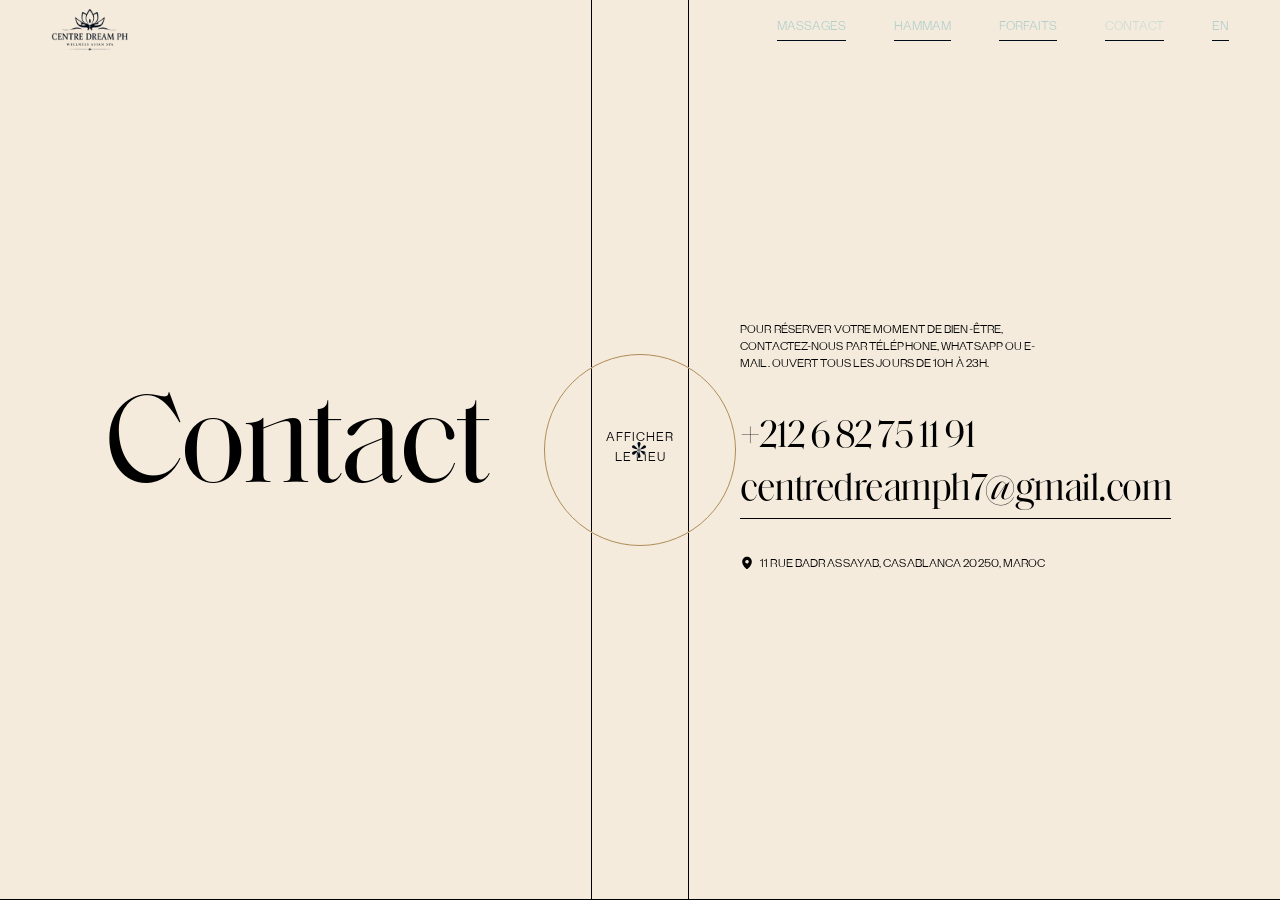
==== contact.html @ e1bbc8b9 "Centre Dream PH — Asian wellness spa site (FR/EN, brand theme, full assets) Co-Authored-By: Claude O" ====
<!DOCTYPE html><!--  Last Published: Wed Aug 27 2025 07:54:14 GMT+0000 (Coordinated Universal Time)  -->
<html data-wf-page="6036846df248f9be339aa33a" data-wf-site="5bc989248743153705f137da">
<head>
	<meta http-equiv="Content-Type" content="text/html; charset=UTF-8"/>
  <title>Centre Dream PH — Contact & Réservation, Casablanca</title>
	<link rel="canonical" href="https://www.tangan.fr/contact" />
  <meta content="Réservez votre soin au Centre Dream PH, spa asiatique à Casablanca. Téléphone & WhatsApp +212 6 82 75 11 91, ouvert tous les jours de 10h à 23h." name="description">
  <meta content="Centre Dream PH — Contact & Réservation, Casablanca" property="og:title">
  <meta content="Réservez votre soin au Centre Dream PH, spa asiatique à Casablanca. Téléphone & WhatsApp +212 6 82 75 11 91, ouvert tous les jours de 10h à 23h." property="og:description">
  <meta content="Centre Dream PH — Contact & Réservation, Casablanca" property="twitter:title">
  <meta content="Réservez votre soin au Centre Dream PH, spa asiatique à Casablanca. Téléphone & WhatsApp +212 6 82 75 11 91, ouvert tous les jours de 10h à 23h." property="twitter:description">
  <meta property="og:type" content="website">
  <meta content="summary_large_image" name="twitter:card">
  <meta content="width=device-width, initial-scale=1" name="viewport">
  <link href="css/normalize.css" rel="stylesheet" type="text/css">
  <link href="css/webflow.css" rel="stylesheet" type="text/css">
  <link href="css/tangan.webflow.css" rel="stylesheet" type="text/css">
  <link href="css/theme-cdph.css" rel="stylesheet" type="text/css">
  <style>@media (min-width:992px) {html.w-mod-js:not(.w-mod-ix) [data-w-id="1fe02012-0e7a-5025-e78d-39c585039398"] {width:100%;background-color:rgb(0,0,0);}}</style>
  <script type="text/javascript">!function(o,c){var n=c.documentElement,t=" w-mod-";n.className+=t+"js",("ontouchstart"in o||o.DocumentTouch&&c instanceof DocumentTouch)&&(n.className+=t+"touch")}(window,document);</script>
  <link href="images/favicon.png" rel="shortcut icon" type="image/x-icon">
  <link href="images/webclip.png" rel="apple-touch-icon">
  <script async="" src="https://www.googletagmanager.com/gtag/js?id=G-T51JVQEXBE"></script>
  <script type="text/javascript">window.dataLayer = window.dataLayer || [];function gtag(){dataLayer.push(arguments);}gtag('js', new Date());gtag('config', 'G-T51JVQEXBE', {'anonymize_ip': false});</script>
  <style>
html {
  height: -webkit-fill-available;
}
.body {
    -ms-overflow-style: none;
    scrollbar-width: none;
}
.body::-webkit-scrollbar { 
    display: none;
		}
.outline_dark {
  -webkit-text-stroke-width: 1px;
  -webkit-text-stroke-color: #1a1a1a;
}
.contact_content_wrapper {
  min-height: 100vh;
  /* mobile viewport bug fix */
  min-height: -webkit-fill-available;
}
</style>
</head>
<body class="body_soins">
  <div class="main_container">
    <div class="cursor_wrapper">
      <div class="w-embed">
        <style>
.cursor_wrapper {pointer-events: none;}
</style>
      </div>
      <div class="cursor w-embed"><svg width="15" height="16" viewbox="0 0 15 16" fill="none" xmlns="http://www.w3.org/2000/svg">
          <path d="M7.008 0C6.24 0 5.472 0.587154 5.472 1.46789C5.472 3.37615 6.768 5.08868 6.864 7.73089C4.656 6.36086 3.936 4.50153 2.352 3.474C2.064 3.27829 1.728 3.18043 1.488 3.18043C0.624 3.18043 0 3.9633 0 4.74618C0 5.2844 0.24 5.67584 0.72 6.01835C2.256 7.04587 4.416 6.75229 6.72 8.02446C4.416 9.29664 2.208 8.9052 0.72 9.93272C0.24 10.2752 0 10.6667 0 11.156C0 11.9388 0.576 12.7706 1.44 12.7706C1.68 12.7706 2.064 12.6728 2.352 12.4771C3.936 11.4495 4.656 9.63914 6.864 8.26911C6.768 10.9113 5.472 12.6239 5.472 14.5321C5.472 15.4128 6.24 16 7.008 16C7.776 16 8.544 15.4128 8.544 14.5321C8.544 12.6239 7.248 10.9113 7.152 8.26911C9.36 9.63914 10.08 11.4495 11.664 12.4771C11.952 12.6728 12.336 12.7706 12.576 12.7706C13.44 12.7706 14.016 11.9388 14.016 11.156C14.016 10.6667 13.776 10.2752 13.296 9.93272C11.808 8.9052 9.6 9.29664 7.296 8.02446C9.6 6.75229 11.76 7.04587 13.296 6.01835C13.776 5.67584 14.016 5.2844 14.016 4.74618C14.016 3.9633 13.392 3.18043 12.528 3.18043C12.288 3.18043 11.952 3.27829 11.664 3.474C10.08 4.50153 9.36 6.36086 7.152 7.73089C7.248 5.08868 8.544 3.37615 8.544 1.46789C8.544 0.587154 7.776 0 7.008 0Z" fill="#F5F5F5"></path>
        </svg></div>
    </div>
    <div class="page_transition">
      <div class="mask_container_text_transition">
        <div id="energie_text" class="transition_text_in_01 footer_energie">DREAM</div>
      </div>
      <div class="mask_container_text_transition">
        <div id="energie_text" class="transition_text_in_02 footer_energie">PH</div>
      </div>
      <div class="black_overlay_in"></div>
    </div>
    <div class="page_transition_load">
      <div class="mask_container_text_transition">
        <div id="energie_text" class="transition_text_out_01 footer_energie">DREAM</div>
      </div>
      <div class="mask_container_text_transition">
        <div id="energie_text" class="transition_text_out_02 footer_energie">PH</div>
      </div>
      <div class="black_overlay_out"></div>
    </div>
    <div data-collapse="medium" data-animation="over-left" data-duration="800" data-easing="ease-out-quart" data-doc-height="1" data-easing2="ease" role="banner" class="menu w-nav">
      <div class="menu_container">
        <a class="brand_container w-inline-block" data-w-id="Link Block" href="/">
          <img src="images/logo-dreamph-white.png" alt="Centre Dream PH — Wellness Asian Spa" class="brand_logo_img">
        </a>
        <nav role="navigation" class="nav-menu w-nav-menu">
          <div class="content_nav_mobile">
            <div data-w-id="6c658bc9-2c9f-2354-0bab-edf895f3bda3" class="container_nav_link">
              <a class="nav_link_2 w-nav-link" data-w-id="6920c0d0-476d-2b36-48c7-4f9bcb0e376f" href="reflexologie-plantaire">MASSAGES</a>
              <div class="underline_nav_link"></div>
            </div>
            <div data-w-id="9cf899c3-1c0e-cf85-8077-9e1f761d5bb5" class="container_nav_link">
              <a class="nav_link_2 w-nav-link" data-w-id="6920c0d0-476d-2b36-48c7-4f9bcb0e3771" href="massage-abhyanga">HAMMAM</a>
              <div class="underline_nav_link"></div>
            </div>
            <div data-w-id="4ca28dc6-687a-941b-012a-aa303ba647b5" class="container_nav_link">
              <a class="nav_link_2 w-nav-link" data-w-id="6920c0d0-476d-2b36-48c7-4f9bcb0e3773" href="physioscan">FORFAITS</a>
              <div class="underline_nav_link"></div>
            </div>
            <div data-w-id="c8cdb0c9-3ece-b66f-a4fb-3a6054d41e51" class="container_nav_link">
              <a aria-current="page" class="nav_link_2 w-nav-link w--current" data-w-id="6920c0d0-476d-2b36-48c7-4f9bcb0e3775" href="contact">CONTACT</a>
              <div class="underline_nav_link"></div>
            </div>
          </div>
        </nav>
        <div data-w-id="6920c0d0-476d-2b36-48c7-4f9bcb0e3777" class="menu-button-2 w-nav-button">
          <div data-w-id="204279f3-3b6d-20d4-4cbb-46c1736164f8" class="ic_burger_line top_line"></div>
          <div data-w-id="a304bbef-ea07-fd7b-24f6-da3b35d522e0" class="ic_burger_line bottom_line"></div>
        </div>
      </div>
    </div>
    <div class="contact_content_wrapper">
      <div class="flex-container_horiz w-container">
        <div class="contact_ttile_column">
          <div class="contact_title_container">
            <div class="contact_title pos_absolute z-index_2">Contact</div>
          </div>
        </div>
        <div data-w-id="1fe02012-0e7a-5025-e78d-39c585039392" style="width:0px" class="contact_cta">
          <div class="container_cta _w-auto">
            <a id="calendyButtonMassage" data-w-id="ebafd0c2-8031-229b-b092-96449c65085e" href="https://www.google.com/maps/search/?api=1&query=Centre+Dream+PH+11+Rue+Badr+Assayab+Casablanca" target="_blank" class="cta_wrapper calendybuttonmassage quote_cta w-inline-block">
              <div data-w-id="ebafd0c2-8031-229b-b092-96449c65085f" class="cta_content_text">
                <div class="cta_text">Afficher<br>le lieu</div>
              </div>
              <div data-w-id="ebafd0c2-8031-229b-b092-96449c650865" class="cta_circle border_light"></div>
              <div data-w-id="ebafd0c2-8031-229b-b092-96449c650866" class="cta_content_text_black">
                <div class="cta_text text_dark">Google map</div>
              </div>
              <div data-w-id="ebafd0c2-8031-229b-b092-96449c65086c" class="cta_circle_white"></div>
              <div class="cta_content_text_white">
                <div class="cta_text">Afficher<br>le lieu</div>
              </div>
              <div data-w-id="ebafd0c2-8031-229b-b092-96449c650873" class="cta_circle_black border_light"></div>
            </a>
          </div>
        </div>
        <div class="contact_infos_content">
          <div class="paragraph_dark mt-4vw contact_text">Pour réserver votre moment de bien-être, contactez-nous par téléphone, WhatsApp ou e-mail. Ouvert tous les jours de 10h à 23h.</div>
          <div class="contact_image"></div>
          <a href="tel:+212682751191" class="contact_phone_number">+212 6 82 75 11 91</a>
          <div data-w-id="78d46fff-4cba-cb17-8c56-3ddb8da7c08b" class="container_mail">
            <div class="contact_email">
              <a href="mailto:centredreamph7@gmail.com" class="email_link">centredreamph7@gmail.com</a>
            </div>
            <div data-w-id="1fe02012-0e7a-5025-e78d-39c585039398" class="contact_infos_divider"></div>
          </div>
          <div class="container_flex_horiz align_end"><img src="images/map_pin.svg" loading="lazy" alt="icône de repère de carte géographique." class="ic_map">
            <div class="paragraph_dark mt-4vw contact_text mb-0">11 Rue Badr Assayab, Casablanca 20250, Maroc</div>
          </div>
        </div>
      </div>
    </div>
    <div data-w-id="a2acf997-58d2-68ac-fe78-4b09a9182f38" class="footer_tangan_soin">
      <div class="flex-container_vertical w-container">
        <div class="container_flex">
          <div class="mask_footer_fact">
            <div data-w-id="a2acf997-58d2-68ac-fe78-4b09a9182f3c" class="footer_fact">Votre bien-être,</div>
          </div>
          <div class="mask_footer_fact mt_-8">
            <div data-w-id="a2acf997-58d2-68ac-fe78-4b09a9182f3f" class="footer_fact">notre <span id="energie_text" class="footer_energie">priorité</span><span id="dot1" class="footer_energie">.</span><span id="dot2" class="footer_energie">.</span><span id="dot3" class="footer_energie">.</span></div>
          </div>
        </div>
        <div class="nav_footer">
          <div class="site_map">
            <a class="link_nav_footer" data-w-id="a2acf997-58d2-68ac-fe78-4b09a9182f43" href="reflexologie-plantaire">MASSAGES</a>
            <a class="link_nav_footer" data-w-id="a2acf997-58d2-68ac-fe78-4b09a9182f45" href="massage-abhyanga">HAMMAM</a>
            <a class="link_nav_footer" data-w-id="a2acf997-58d2-68ac-fe78-4b09a9182f47" href="physioscan">FORFAITS</a>
            <a aria-current="page" class="link_nav_footer w--current" data-w-id="a2acf997-58d2-68ac-fe78-4b09a9182f49" href="contact">CONTACT</a>
          </div>
          <div class="footer_copyright">© 2025 Centre Dream PH</div>
        </div>
      </div>
      <div class="background_container_full_width">
        <div class="background_holder pos_fixed"></div>
      </div>
    </div>
  </div>
  <script data-cfasync="false" src="/cdn-cgi/scripts/5c5dd728/cloudflare-static/email-decode.min.js"></script><script src="js/jquery-3.5.1.min.dc5e7f18c8_site-5bc989248743153705f137da.js" type="text/javascript" ></script>
  <script src="js/webflow.js" type="text/javascript"></script>
  <script>
$('.title_next_container, .cta_wrapper, .nav_link_2, .brand_container, .link_nav_footer, .container_next_soin_mob').click(function (e) {
    e.preventDefault();
    var goTo = this.getAttribute("href");
    setTimeout(function(){ window.location.href = goTo; },1200);       
});  
</script>
  <!--  AWWWARDS LABEL 
<div id="awwwards" style="position: fixed; z-index: 999; transform: translateY(-50%); top: 50%;  right: 0">
  <a href="https://www.awwwards.com" target="_blank">
    <svg width="53.08" height="171.358">
    <path class="js-color-bg" fill="black" d="M0 0h53.08v171.358H0z"></path>
      <g class="js-color-text" fill="white">
        <path d="M30.016 151.575a3.599 3.599 0 0 1-2.484 1.878l-.965-1.535c.623-.155 1.126-.401 1.506-.737.38-.337.57-.768.57-1.293 0-.4-.101-.722-.301-.966-.199-.242-.504-.365-.912-.365-.254 0-.478.083-.674.249a2.423 2.423 0 0 0-.511.62c-.146.249-.331.603-.556 1.061l-.204.424c-.293.584-.66 1.052-1.104 1.403-.443.351-1.011.525-1.703.525-.516 0-.983-.119-1.402-.357-.42-.239-.748-.575-.986-1.009s-.357-.929-.357-1.483c0-1.413.619-2.378 1.855-2.895l.979 1.535c-.721.253-1.082.706-1.082 1.359 0 .282.09.526.271.73.182.205.402.308.665.308s.495-.091.694-.271a2.51 2.51 0 0 0 .512-.657c.141-.258.324-.631.548-1.118.224-.478.454-.879.687-1.206a2.76 2.76 0 0 1 .914-.803c.375-.211.83-.315 1.367-.315.613 0 1.152.139 1.614.417.463.278.819.665 1.067 1.162s.373 1.062.373 1.695a3.545 3.545 0 0 1-.381 1.644M21.627 145.02a1.13 1.13 0 0 1-.833.336c-.332 0-.61-.111-.834-.336s-.336-.502-.336-.833c0-.332.112-.608.336-.833s.502-.337.834-.337c.331 0 .608.112.833.337s.336.501.336.833c0 .331-.111.608-.336.833m1.285-1.74h7.367v1.812h-7.367v-1.812zM29.709 140.226c-.458.479-1.135.716-2.031.716h-3.216v1.141h-1.55v-1.141H21.07l-1.139-1.812h2.98v-1.945h1.55v1.945h3.187c.438 0 .748-.081.928-.242.181-.16.27-.402.27-.723 0-.244-.057-.479-.175-.702l1.462-.424c.176.38.264.779.264 1.198-.001.849-.23 1.511-.688 1.989M29.833 134.72a3.333 3.333 0 0 1-1.433 1.169c-.579.249-1.182.373-1.805.373s-1.225-.124-1.805-.373a3.347 3.347 0 0 1-1.434-1.169c-.375-.531-.563-1.196-.563-1.995 0-.77.184-1.413.549-1.93a3.282 3.282 0 0 1 1.381-1.14 4.239 4.239 0 0 1 1.711-.365h.746v5.072a1.796 1.796 0 0 0 1.168-.49c.332-.307.496-.724.496-1.249 0-.41-.092-.753-.277-1.031-.185-.277-.473-.528-.862-.753l.542-1.462c.691.303 1.223.724 1.592 1.265.371.541.557 1.235.557 2.083 0 .798-.188 1.463-.563 1.995m-4.085-3.574c-.41.088-.746.261-1.009.519s-.394.611-.394 1.06c0 .429.135.784.408 1.067s.604.458.994.526v-3.172zM29.898 122.64c-.33.565-.783.996-1.359 1.294-.574.297-1.221.445-1.943.445-.721 0-1.369-.148-1.943-.445-.576-.298-1.029-.729-1.36-1.294s-.496-1.232-.496-2.002c0-.771.165-1.438.496-2.003a3.301 3.301 0 0 1 1.36-1.293c.574-.298 1.223-.446 1.943-.446.723 0 1.369.148 1.943.446a3.293 3.293 0 0 1 1.359 1.293c.332.564.497 1.232.497 2.003.001.769-.165 1.436-.497 2.002m-1.703-3.347c-.433-.331-.967-.497-1.6-.497s-1.167.166-1.602.497c-.433.33-.649.778-.649 1.345 0 .564.217 1.013.649 1.344.435.332.969.498 1.602.498s1.167-.166 1.6-.498c.435-.331.65-.779.65-1.344.001-.567-.215-1.015-.65-1.345M24.462 115.16v.936h-1.55v-.936h-.381c-.866 0-1.516-.227-1.95-.68-.433-.453-.649-1.074-.649-1.863 0-.556.096-1.014.291-1.374l1.463.396a2.238 2.238 0 0 0-.205.876c0 .556.307.834.92.834h.512v-1.55h1.55v1.55h5.817v1.812h-5.818zM29.709 105.543c-.458.479-1.135.717-2.031.717h-3.216v1.14h-1.55v-1.14H21.07l-1.139-1.813h2.98v-1.944h1.55v1.944h3.187c.438 0 .748-.081.928-.241.181-.16.27-.402.27-.724 0-.244-.057-.478-.175-.702l1.462-.424c.176.38.264.78.264 1.199-.001.848-.23 1.51-.688 1.988M19.931 101.104v-1.812h4.166a2.805 2.805 0 0 1-.942-.973 2.622 2.622 0 0 1-.358-1.367c0-.711.188-1.271.562-1.681.376-.409.93-.614 1.66-.614h5.262v1.813H25.66c-.449 0-.779.09-.994.27-.215.181-.321.455-.321.826 0 .292.103.57.308.833.204.263.516.478.936.644.418.166.945.249 1.578.249h3.113v1.812H19.931zM29.833 91.469a3.333 3.333 0 0 1-1.433 1.169 4.545 4.545 0 0 1-3.61 0 3.345 3.345 0 0 1-1.433-1.169c-.375-.532-.563-1.197-.563-1.995 0-.771.184-1.413.549-1.93a3.284 3.284 0 0 1 1.381-1.141 4.239 4.239 0 0 1 1.711-.365h.746v5.072c.446-.02.838-.183 1.168-.49.332-.307.496-.724.496-1.249 0-.409-.092-.753-.277-1.03-.185-.278-.473-.529-.862-.753l.542-1.462c.691.302 1.223.724 1.592 1.265.371.541.557 1.234.557 2.083-.001.797-.189 1.463-.564 1.995m-4.085-3.574c-.41.088-.746.261-1.009.519-.263.259-.394.611-.394 1.061 0 .428.135.784.408 1.066s.604.458.994.526v-3.172zM20.047 80.572V77.37c0-.847.187-1.631.557-2.353.369-.721.938-1.303 1.703-1.746.764-.444 1.717-.665 2.857-.665 1.139 0 2.092.221 2.857.665.764.443 1.332 1.025 1.701 1.746.371.722.557 1.506.557 2.353v3.202H20.047zm8.478-2.601c0-.975-.251-1.791-.753-2.448-.501-.658-1.372-.987-2.608-.987-1.238 0-2.107.329-2.609.987-.502.657-.754 1.474-.754 2.448v.701h6.725v-.701zM29.812 70.685c-.39.419-.94.628-1.651.628-.731 0-1.315-.277-1.754-.833s-.658-1.306-.658-2.251v-1.286h-.321c-.36 0-.631.122-.812.365s-.271.551-.271.921c0 .633.282 1.059.849 1.271l-.352 1.535a2.326 2.326 0 0 1-1.484-.943c-.374-.512-.562-1.133-.562-1.863 0-.984.261-1.747.782-2.288.521-.54 1.289-.812 2.302-.812h4.399v1.492l-.936.19c.702.573 1.052 1.33 1.052 2.265.001.653-.194 1.19-.583 1.609m-1.382-3.246c-.277-.332-.645-.497-1.104-.497h-.146v1.213c0 .4.078.709.233.929.156.219.395.328.717.328a.655.655 0 0 0 .519-.227c.132-.151.197-.348.197-.592a1.742 1.742 0 0 0-.416-1.154M29.812 61.639l-6.9 2.674v-1.827l4.619-1.711-4.619-1.607v-1.813l10.349 3.801v1.754zM35.481 17.006l-4.782 14.969h-3.266l-2.584-9.682-2.584 9.682h-3.267l-4.783-14.969h3.713l2.674 10.275 2.525-10.275h3.444l2.525 10.275 2.674-10.275zM37.979 27.163c1.426 0 2.496 1.069 2.496 2.495 0 1.425-1.07 2.495-2.496 2.495s-2.494-1.07-2.494-2.495c-.001-1.426 1.068-2.495 2.494-2.495">
        </path>
      </g>
    </svg>
  </a>
</div>
 -->
  <style>
.big_marquee {
	mix-blend-mode: difference;
}
.footer_energie {
	opacity: 0.3;
}
#energie_text {
	opacity: 1;
	animation: flickerI 2s linear  reverse infinite;
}
#dot1 {
	animation: flickerLG 2s linear reverse infinite;
}
#dot2 {
	animation: flickerH 2s linear reverse infinite
}
#dot3 {
	animation: flickerH 2s linear reverse infinite
}
@keyframes flickerI {
	0% {
		opacity: 0.4;
	}
	5% {
		opacity: 0.5;
	}
	10% {
		opacity: 0.6;
	}
	15% {
		opacity: 0.85;
	}
	25% {
		opacity: 0.5;
	}
	30% {
		opacity: 1;
	}
	35% {
		opacity: 0.1;
	}
	40% {
		opacity: 0.25;
	}
	45% {
		opacity: 0.5;
	}
	60% {
		opacity: 1;
	}
	70% {
		opacity: 0.85;
	}
	80% {
		opacity: 0.4;
	}
	90% {
		opacity: 0.5;
	}
	100% {
		opacity: 1;
	}
}
@keyframes flickerLG {
	0% {
		opacity: 0.19;
	}
	5% {
		opacity: 0.2;
	}
	10% {
		opacity: 0.25;
	}
	15% {
		opacity: 0.35;
	}
	25% {
		opacity: 0.2;
	}
	30% {
		opacity: 0.4;
	}
	35% {
		opacity: 0.1;
	}
	40% {
		opacity: 0.25;
	}
	45% {
		opacity: 0.2;
	}
	60% {
		opacity: 0.4;
	}
	70% {
		opacity: 0.35;
	}
	80% {
		opacity: 0.4;
	}
	90% {
		opacity: 0.2;
	}
	100% {
		opacity: 0.4;
	}
}
@keyframes flickerH {
	0% {
		opacity: 0.15;
	}
	5% {
		opacity: 0.2;
	}
	10% {
		opacity: 0.12;
	}
	15% {
		opacity: 0.2;
	}
	25% {
		opacity: 0.15;
	}
	30% {
		opacity: 0.4;
	}
	35% {
		opacity: 0.05;
	}
	40% {
		opacity: 0.12;
	}
	45% {
		opacity: 0.15;
	}
	60% {
		opacity: 0.3;
	}
	70% {
		opacity: 0.2;
	}
	80% {
		opacity: 0.3;
	}
	90% {
		opacity: 0.18;
	}
	100% {
		opacity: 0.3;
	}
}
@media screen and (min-width: 992px) {
  .menu, .cursor_wrapper, .title_blend_mode {
      mix-blend-mode: difference;
  }
}
@media screen and (max-width: 478px) {
  #awwwards {
      display: none;
  }
}
</style>
  <script src="js/i18n.js"></script>
</body>
</html>
---- css/webflow.css ----
@font-face {
  font-family: 'webflow-icons';
  src: url("[data-uri]") format('truetype');
  font-weight: normal;
  font-style: normal;
}
[class^="w-icon-"],
[class*=" w-icon-"] {
  /* use !important to prevent issues with browser extensions that change fonts */
  font-family: 'webflow-icons' !important;
  speak: none;
  font-style: normal;
  font-weight: normal;
  font-variant: normal;
  text-transform: none;
  line-height: 1;
  /* Better Font Rendering =========== */
  -webkit-font-smoothing: antialiased;
  -moz-osx-font-smoothing: grayscale;
}
.w-icon-slider-right:before {
  content: "\e600";
}
.w-icon-slider-left:before {
  content: "\e601";
}
.w-icon-nav-menu:before {
  content: "\e602";
}
.w-icon-arrow-down:before,
.w-icon-dropdown-toggle:before {
  content: "\e603";
}
.w-icon-file-upload-remove:before {
  content: "\e900";
}
.w-icon-file-upload-icon:before {
  content: "\e903";
}
* {
  -webkit-box-sizing: border-box;
  -moz-box-sizing: border-box;
  box-sizing: border-box;
}
html {
  height: 100%;
}
body {
  margin: 0;
  min-height: 100%;
  background-color: #fff;
  font-family: Arial, sans-serif;
  font-size: 14px;
  line-height: 20px;
  color: #333;
}
img {
  max-width: 100%;
  vertical-align: middle;
  display: inline-block;
}
html.w-mod-touch * {
  background-attachment: scroll !important;
}
.w-block {
  display: block;
}
.w-inline-block {
  max-width: 100%;
  display: inline-block;
}
.w-clearfix:before,
.w-clearfix:after {
  content: " ";
  display: table;
  grid-column-start: 1;
  grid-row-start: 1;
  grid-column-end: 2;
  grid-row-end: 2;
}
.w-clearfix:after {
  clear: both;
}
.w-hidden {
  display: none;
}
.w-button {
  display: inline-block;
  padding: 9px 15px;
  background-color: #3898EC;
  color: white;
  border: 0;
  line-height: inherit;
  text-decoration: none;
  cursor: pointer;
  border-radius: 0;
}
input.w-button {
  -webkit-appearance: button;
}
html[data-w-dynpage] [data-w-cloak] {
  color: transparent !important;
}
.w-code-block {
  margin: unset;
}
pre.w-code-block code {
  all: inherit;
}
.w-optimization {
  display: contents;
}
.w-webflow-badge,
.w-webflow-badge > img {
  box-sizing: unset;
  width: unset;
  height: unset;
  max-height: unset;
  max-width: unset;
  min-height: unset;
  min-width: unset;
  margin: unset;
  padding: unset;
  float: unset;
  clear: unset;
  border: unset;
  border-radius: unset;
  background: unset;
  background-image: unset;
  background-position: unset;
  background-size: unset;
  background-repeat: unset;
  background-origin: unset;
  background-clip: unset;
  background-attachment: unset;
  background-color: unset;
  box-shadow: unset;
  transform: unset;
  transition: unset;
  direction: unset;
  font-family: unset;
  font-weight: unset;
  color: unset;
  font-size: unset;
  line-height: unset;
  font-style: unset;
  font-variant: unset;
  text-align: unset;
  letter-spacing: unset;
  text-decoration: unset;
  text-indent: unset;
  text-transform: unset;
  list-style-type: unset;
  text-shadow: unset;
  vertical-align: unset;
  cursor: unset;
  white-space: unset;
  word-break: unset;
  word-spacing: unset;
  word-wrap: unset;
}
.w-webflow-badge {
  position: fixed !important;
  display: inline-block !important;
  visibility: visible !important;
  opacity: 1 !important;
  z-index: 2147483647 !important;
  top: auto !important;
  right: 12px !important;
  bottom: 12px !important;
  left: auto !important;
  color: #aaadb0 !important;
  background-color: #fff !important;
  border-radius: 3px !important;
  padding: 6px !important;
  font-size: 12px !important;
  line-height: 14px !important;
  text-decoration: none !important;
  transform: none !important;
  margin: 0 !important;
  width: auto !important;
  height: auto !important;
  overflow: unset !important;
  white-space: nowrap;
  box-shadow: 0 0 0 1px rgba(0, 0, 0, 0.1), 0px 1px 3px rgba(0, 0, 0, 0.1);
  cursor: pointer;
}
.w-webflow-badge > img {
  position: unset;
  display: inline-block !important;
  visibility: unset !important;
  opacity: 1 !important;
  vertical-align: middle !important;
}
h1,
h2,
h3,
h4,
h5,
h6 {
  font-weight: bold;
  margin-bottom: 10px;
}
h1 {
  font-size: 38px;
  line-height: 44px;
  margin-top: 20px;
}
h2 {
  font-size: 32px;
  line-height: 36px;
  margin-top: 20px;
}
h3 {
  font-size: 24px;
  line-height: 30px;
  margin-top: 20px;
}
h4 {
  font-size: 18px;
  line-height: 24px;
  margin-top: 10px;
}
h5 {
  font-size: 14px;
  line-height: 20px;
  margin-top: 10px;
}
h6 {
  font-size: 12px;
  line-height: 18px;
  margin-top: 10px;
}
p {
  margin-top: 0;
  margin-bottom: 10px;
}
blockquote {
  margin: 0 0 10px 0;
  padding: 10px 20px;
  border-left: 5px solid #E2E2E2;
  font-size: 18px;
  line-height: 22px;
}
figure {
  margin: 0;
  margin-bottom: 10px;
}
figcaption {
  margin-top: 5px;
  text-align: center;
}
ul,
ol {
  margin-top: 0px;
  margin-bottom: 10px;
  padding-left: 40px;
}
.w-list-unstyled {
  padding-left: 0;
  list-style: none;
}
.w-embed:before,
.w-embed:after {
  content: " ";
  display: table;
  grid-column-start: 1;
  grid-row-start: 1;
  grid-column-end: 2;
  grid-row-end: 2;
}
.w-embed:after {
  clear: both;
}
.w-video {
  width: 100%;
  position: relative;
  padding: 0;
}
.w-video iframe,
.w-video object,
.w-video embed {
  position: absolute;
  top: 0;
  left: 0;
  width: 100%;
  height: 100%;
  border: none;
}
fieldset {
  padding: 0;
  margin: 0;
  border: 0;
}
button,
[type='button'],
[type='reset'] {
  border: 0;
  cursor: pointer;
  -webkit-appearance: button;
}
.w-form {
  margin: 0 0 15px;
}
.w-form-done {
  display: none;
  padding: 20px;
  text-align: center;
  background-color: #dddddd;
}
.w-form-fail {
  display: none;
  margin-top: 10px;
  padding: 10px;
  background-color: #ffdede;
}
label {
  display: block;
  margin-bottom: 5px;
  font-weight: bold;
}
.w-input,
.w-select {
  display: block;
  width: 100%;
  height: 38px;
  padding: 8px 12px;
  margin-bottom: 10px;
  font-size: 14px;
  line-height: 1.42857143;
  color: #333333;
  vertical-align: middle;
  background-color: #ffffff;
  border: 1px solid #cccccc;
}
.w-input::placeholder,
.w-select::placeholder {
  color: #999;
}
.w-input:focus,
.w-select:focus {
  border-color: #3898EC;
  outline: 0;
}
.w-input[disabled],
.w-select[disabled],
.w-input[readonly],
.w-select[readonly],
fieldset[disabled] .w-input,
fieldset[disabled] .w-select {
  cursor: not-allowed;
}
.w-input[disabled]:not(.w-input-disabled),
.w-select[disabled]:not(.w-input-disabled),
.w-input[readonly],
.w-select[readonly],
fieldset[disabled]:not(.w-input-disabled) .w-input,
fieldset[disabled]:not(.w-input-disabled) .w-select {
  background-color: #eeeeee;
}
textarea.w-input,
textarea.w-select {
  height: auto;
}
.w-select {
  background-color: #f3f3f3;
}
.w-select[multiple] {
  height: auto;
}
.w-form-label {
  display: inline-block;
  cursor: pointer;
  font-weight: normal;
  margin-bottom: 0px;
}
.w-radio {
  display: block;
  margin-bottom: 5px;
  padding-left: 20px;
}
.w-radio:before,
.w-radio:after {
  content: " ";
  display: table;
  grid-column-start: 1;
  grid-row-start: 1;
  grid-column-end: 2;
  grid-row-end: 2;
}
.w-radio:after {
  clear: both;
}
.w-radio-input {
  margin: 4px 0 0;
  line-height: normal;
  float: left;
  margin-left: -20px;
}
.w-radio-input {
  margin-top: 3px;
}
.w-file-upload {
  display: block;
  margin-bottom: 10px;
}
.w-file-upload-input {
  width: 0.1px;
  height: 0.1px;
  opacity: 0;
  overflow: hidden;
  position: absolute;
  z-index: -100;
}
.w-file-upload-default,
.w-file-upload-uploading,
.w-file-upload-success {
  display: inline-block;
  color: #333333;
}
.w-file-upload-error {
  display: block;
  margin-top: 10px;
}
.w-file-upload-default.w-hidden,
.w-file-upload-uploading.w-hidden,
.w-file-upload-error.w-hidden,
.w-file-upload-success.w-hidden {
  display: none;
}
.w-file-upload-uploading-btn {
  display: flex;
  font-size: 14px;
  font-weight: normal;
  cursor: pointer;
  margin: 0;
  padding: 8px 12px;
  border: 1px solid #cccccc;
  background-color: #fafafa;
}
.w-file-upload-file {
  display: flex;
  flex-grow: 1;
  justify-content: space-between;
  margin: 0;
  padding: 8px 9px 8px 11px;
  border: 1px solid #cccccc;
  background-color: #fafafa;
}
.w-file-upload-file-name {
  font-size: 14px;
  font-weight: normal;
  display: block;
}
.w-file-remove-link {
  margin-top: 3px;
  margin-left: 10px;
  width: auto;
  height: auto;
  padding: 3px;
  display: block;
  cursor: pointer;
}
.w-icon-file-upload-remove {
  margin: auto;
  font-size: 10px;
}
.w-file-upload-error-msg {
  display: inline-block;
  color: #ea384c;
  padding: 2px 0;
}
.w-file-upload-info {
  display: inline-block;
  line-height: 38px;
  padding: 0 12px;
}
.w-file-upload-label {
  display: inline-block;
  font-size: 14px;
  font-weight: normal;
  cursor: pointer;
  margin: 0;
  padding: 8px 12px;
  border: 1px solid #cccccc;
  background-color: #fafafa;
}
.w-icon-file-upload-icon,
.w-icon-file-upload-uploading {
  display: inline-block;
  margin-right: 8px;
  width: 20px;
}
.w-icon-file-upload-uploading {
  height: 20px;
}
.w-container {
  margin-left: auto;
  margin-right: auto;
  max-width: 940px;
}
.w-container:before,
.w-container:after {
  content: " ";
  display: table;
  grid-column-start: 1;
  grid-row-start: 1;
  grid-column-end: 2;
  grid-row-end: 2;
}
.w-container:after {
  clear: both;
}
.w-container .w-row {
  margin-left: -10px;
  margin-right: -10px;
}
.w-row:before,
.w-row:after {
  content: " ";
  display: table;
  grid-column-start: 1;
  grid-row-start: 1;
  grid-column-end: 2;
  grid-row-end: 2;
}
.w-row:after {
  clear: both;
}
.w-row .w-row {
  margin-left: 0;
  margin-right: 0;
}
.w-col {
  position: relative;
  float: left;
  width: 100%;
  min-height: 1px;
  padding-left: 10px;
  padding-right: 10px;
}
.w-col .w-col {
  padding-left: 0;
  padding-right: 0;
}
.w-col-1 {
  width: 8.33333333%;
}
.w-col-2 {
  width: 16.66666667%;
}
.w-col-3 {
  width: 25%;
}
.w-col-4 {
  width: 33.33333333%;
}
.w-col-5 {
  width: 41.66666667%;
}
.w-col-6 {
  width: 50%;
}
.w-col-7 {
  width: 58.33333333%;
}
.w-col-8 {
  width: 66.66666667%;
}
.w-col-9 {
  width: 75%;
}
.w-col-10 {
  width: 83.33333333%;
}
.w-col-11 {
  width: 91.66666667%;
}
.w-col-12 {
  width: 100%;
}
.w-hidden-main {
  display: none !important;
}
@media screen and (max-width: 991px) {
  .w-container {
    max-width: 728px;
  }
  .w-hidden-main {
    display: inherit !important;
  }
  .w-hidden-medium {
    display: none !important;
  }
  .w-col-medium-1 {
    width: 8.33333333%;
  }
  .w-col-medium-2 {
    width: 16.66666667%;
  }
  .w-col-medium-3 {
    width: 25%;
  }
  .w-col-medium-4 {
    width: 33.33333333%;
  }
  .w-col-medium-5 {
    width: 41.66666667%;
  }
  .w-col-medium-6 {
    width: 50%;
  }
  .w-col-medium-7 {
    width: 58.33333333%;
  }
  .w-col-medium-8 {
    width: 66.66666667%;
  }
  .w-col-medium-9 {
    width: 75%;
  }
  .w-col-medium-10 {
    width: 83.33333333%;
  }
  .w-col-medium-11 {
    width: 91.66666667%;
  }
  .w-col-medium-12 {
    width: 100%;
  }
  .w-col-stack {
    width: 100%;
    left: auto;
    right: auto;
  }
}
@media screen and (max-width: 767px) {
  .w-hidden-main {
    display: inherit !important;
  }
  .w-hidden-medium {
    display: inherit !important;
  }
  .w-hidden-small {
    display: none !important;
  }
  .w-row,
  .w-container .w-row {
    margin-left: 0;
    margin-right: 0;
  }
  .w-col {
    width: 100%;
    left: auto;
    right: auto;
  }
  .w-col-small-1 {
    width: 8.33333333%;
  }
  .w-col-small-2 {
    width: 16.66666667%;
  }
  .w-col-small-3 {
    width: 25%;
  }
  .w-col-small-4 {
    width: 33.33333333%;
  }
  .w-col-small-5 {
    width: 41.66666667%;
  }
  .w-col-small-6 {
    width: 50%;
  }
  .w-col-small-7 {
    width: 58.33333333%;
  }
  .w-col-small-8 {
    width: 66.66666667%;
  }
  .w-col-small-9 {
    width: 75%;
  }
  .w-col-small-10 {
    width: 83.33333333%;
  }
  .w-col-small-11 {
    width: 91.66666667%;
  }
  .w-col-small-12 {
    width: 100%;
  }
}
@media screen and (max-width: 479px) {
  .w-container {
    max-width: none;
  }
  .w-hidden-main {
    display: inherit !important;
  }
  .w-hidden-medium {
    display: inherit !important;
  }
  .w-hidden-small {
    display: inherit !important;
  }
  .w-hidden-tiny {
    display: none !important;
  }
  .w-col {
    width: 100%;
  }
  .w-col-tiny-1 {
    width: 8.33333333%;
  }
  .w-col-tiny-2 {
    width: 16.66666667%;
  }
  .w-col-tiny-3 {
    width: 25%;
  }
  .w-col-tiny-4 {
    width: 33.33333333%;
  }
  .w-col-tiny-5 {
    width: 41.66666667%;
  }
  .w-col-tiny-6 {
    width: 50%;
  }
  .w-col-tiny-7 {
    width: 58.33333333%;
  }
  .w-col-tiny-8 {
    width: 66.66666667%;
  }
  .w-col-tiny-9 {
    width: 75%;
  }
  .w-col-tiny-10 {
    width: 83.33333333%;
  }
  .w-col-tiny-11 {
    width: 91.66666667%;
  }
  .w-col-tiny-12 {
    width: 100%;
  }
}
.w-widget {
  position: relative;
}
.w-widget-map {
  width: 100%;
  height: 400px;
}
.w-widget-map label {
  width: auto;
  display: inline;
}
.w-widget-map img {
  max-width: inherit;
}
.w-widget-map .gm-style-iw {
  text-align: center;
}
.w-widget-map .gm-style-iw > button {
  display: none !important;
}
.w-widget-twitter {
  overflow: hidden;
}
.w-widget-twitter-count-shim {
  display: inline-block;
  vertical-align: top;
  position: relative;
  width: 28px;
  height: 20px;
  text-align: center;
  background: white;
  border: #758696 solid 1px;
  border-radius: 3px;
}
.w-widget-twitter-count-shim * {
  pointer-events: none;
  user-select: none;
}
.w-widget-twitter-count-shim .w-widget-twitter-count-inner {
  position: relative;
  font-size: 15px;
  line-height: 12px;
  text-align: center;
  color: #999;
  font-family: serif;
}
.w-widget-twitter-count-shim .w-widget-twitter-count-clear {
  position: relative;
  display: block;
}
.w-widget-twitter-count-shim.w--large {
  width: 36px;
  height: 28px;
}
.w-widget-twitter-count-shim.w--large .w-widget-twitter-count-inner {
  font-size: 18px;
  line-height: 18px;
}
.w-widget-twitter-count-shim:not(.w--vertical) {
  margin-left: 5px;
  margin-right: 8px;
}
.w-widget-twitter-count-shim:not(.w--vertical).w--large {
  margin-left: 6px;
}
.w-widget-twitter-count-shim:not(.w--vertical):before,
.w-widget-twitter-count-shim:not(.w--vertical):after {
  top: 50%;
  left: 0;
  border: solid transparent;
  content: ' ';
  height: 0;
  width: 0;
  position: absolute;
  pointer-events: none;
}
.w-widget-twitter-count-shim:not(.w--vertical):before {
  border-color: rgba(117, 134, 150, 0);
  border-right-color: #5d6c7b;
  border-width: 4px;
  margin-left: -9px;
  margin-top: -4px;
}
.w-widget-twitter-count-shim:not(.w--vertical).w--large:before {
  border-width: 5px;
  margin-left: -10px;
  margin-top: -5px;
}
.w-widget-twitter-count-shim:not(.w--vertical):after {
  border-color: rgba(255, 255, 255, 0);
  border-right-color: white;
  border-width: 4px;
  margin-left: -8px;
  margin-top: -4px;
}
.w-widget-twitter-count-shim:not(.w--vertical).w--large:after {
  border-width: 5px;
  margin-left: -9px;
  margin-top: -5px;
}
.w-widget-twitter-count-shim.w--vertical {
  width: 61px;
  height: 33px;
  margin-bottom: 8px;
}
.w-widget-twitter-count-shim.w--vertical:before,
.w-widget-twitter-count-shim.w--vertical:after {
  top: 100%;
  left: 50%;
  border: solid transparent;
  content: ' ';
  height: 0;
  width: 0;
  position: absolute;
  pointer-events: none;
}
.w-widget-twitter-count-shim.w--vertical:before {
  border-color: rgba(117, 134, 150, 0);
  border-top-color: #5d6c7b;
  border-width: 5px;
  margin-left: -5px;
}
.w-widget-twitter-count-shim.w--vertical:after {
  border-color: rgba(255, 255, 255, 0);
  border-top-color: white;
  border-width: 4px;
  margin-left: -4px;
}
.w-widget-twitter-count-shim.w--vertical .w-widget-twitter-count-inner {
  font-size: 18px;
  line-height: 22px;
}
.w-widget-twitter-count-shim.w--vertical.w--large {
  width: 76px;
}
.w-background-video {
  position: relative;
  overflow: hidden;
  height: 500px;
  color: white;
}
.w-background-video > video {
  background-size: cover;
  background-position: 50% 50%;
  position: absolute;
  margin: auto;
  width: 100%;
  height: 100%;
  right: -100%;
  bottom: -100%;
  top: -100%;
  left: -100%;
  object-fit: cover;
  z-index: -100;
}
.w-background-video > video::-webkit-media-controls-start-playback-button {
  display: none !important;
  -webkit-appearance: none;
}
.w-background-video--control {
  position: absolute;
  bottom: 1em;
  right: 1em;
  background-color: transparent;
  padding: 0;
}
.w-background-video--control > [hidden] {
  display: none !important;
}
.w-slider {
  position: relative;
  height: 300px;
  text-align: center;
  background: #dddddd;
  clear: both;
  -webkit-tap-highlight-color: rgba(0, 0, 0, 0);
  tap-highlight-color: rgba(0, 0, 0, 0);
}
.w-slider-mask {
  position: relative;
  display: block;
  overflow: hidden;
  z-index: 1;
  left: 0;
  right: 0;
  height: 100%;
  white-space: nowrap;
}
.w-slide {
  position: relative;
  display: inline-block;
  vertical-align: top;
  width: 100%;
  height: 100%;
  white-space: normal;
  text-align: left;
}
.w-slider-nav {
  position: absolute;
  z-index: 2;
  top: auto;
  right: 0;
  bottom: 0;
  left: 0;
  margin: auto;
  padding-top: 10px;
  height: 40px;
  text-align: center;
  -webkit-tap-highlight-color: rgba(0, 0, 0, 0);
  tap-highlight-color: rgba(0, 0, 0, 0);
}
.w-slider-nav.w-round > div {
  border-radius: 100%;
}
.w-slider-nav.w-num > div {
  width: auto;
  height: auto;
  padding: 0.2em 0.5em;
  font-size: inherit;
  line-height: inherit;
}
.w-slider-nav.w-shadow > div {
  box-shadow: 0 0 3px rgba(51, 51, 51, 0.4);
}
.w-slider-nav-invert {
  color: #fff;
}
.w-slider-nav-invert > div {
  background-color: rgba(34, 34, 34, 0.4);
}
.w-slider-nav-invert > div.w-active {
  background-color: #222;
}
.w-slider-dot {
  position: relative;
  display: inline-block;
  width: 1em;
  height: 1em;
  background-color: rgba(255, 255, 255, 0.4);
  cursor: pointer;
  margin: 0 3px 0.5em;
  transition: background-color 100ms, color 100ms;
}
.w-slider-dot.w-active {
  background-color: #fff;
}
.w-slider-dot:focus {
  outline: none;
  box-shadow: 0px 0px 0px 2px #fff;
}
.w-slider-dot:focus.w-active {
  box-shadow: none;
}
.w-slider-arrow-left,
.w-slider-arrow-right {
  position: absolute;
  width: 80px;
  top: 0;
  right: 0;
  bottom: 0;
  left: 0;
  margin: auto;
  cursor: pointer;
  overflow: hidden;
  color: white;
  font-size: 40px;
  -webkit-tap-highlight-color: rgba(0, 0, 0, 0);
  tap-highlight-color: rgba(0, 0, 0, 0);
  user-select: none;
}
.w-slider-arrow-left [class^='w-icon-'],
.w-slider-arrow-right [class^='w-icon-'],
.w-slider-arrow-left [class*=' w-icon-'],
.w-slider-arrow-right [class*=' w-icon-'] {
  position: absolute;
}
.w-slider-arrow-left:focus,
.w-slider-arrow-right:focus {
  outline: 0;
}
.w-slider-arrow-left {
  z-index: 3;
  right: auto;
}
.w-slider-arrow-right {
  z-index: 4;
  left: auto;
}
.w-icon-slider-left,
.w-icon-slider-right {
  top: 0;
  right: 0;
  bottom: 0;
  left: 0;
  margin: auto;
  width: 1em;
  height: 1em;
}
.w-slider-aria-label {
  border: 0;
  clip: rect(0 0 0 0);
  height: 1px;
  margin: -1px;
  overflow: hidden;
  padding: 0;
  position: absolute;
  width: 1px;
}
.w-slider-force-show {
  display: block !important;
}
.w-dropdown {
  display: inline-block;
  position: relative;
  text-align: left;
  margin-left: auto;
  margin-right: auto;
  z-index: 900;
}
.w-dropdown-btn,
.w-dropdown-toggle,
.w-dropdown-link {
  position: relative;
  vertical-align: top;
  text-decoration: none;
  color: #222222;
  padding: 20px;
  text-align: left;
  margin-left: auto;
  margin-right: auto;
  white-space: nowrap;
}
.w-dropdown-toggle {
  user-select: none;
  display: inline-block;
  cursor: pointer;
  padding-right: 40px;
}
.w-dropdown-toggle:focus {
  outline: 0;
}
.w-icon-dropdown-toggle {
  position: absolute;
  top: 0;
  right: 0;
  bottom: 0;
  margin: auto;
  margin-right: 20px;
  width: 1em;
  height: 1em;
}
.w-dropdown-list {
  position: absolute;
  background: #dddddd;
  display: none;
  min-width: 100%;
}
.w-dropdown-list.w--open {
  display: block;
}
.w-dropdown-link {
  padding: 10px 20px;
  display: block;
  color: #222222;
}
.w-dropdown-link.w--current {
  color: #0082f3;
}
.w-dropdown-link:focus {
  outline: 0;
}
@media screen and (max-width: 767px) {
  .w-nav-brand {
    padding-left: 10px;
  }
}
/**
 * ## Note
 * Safari (on both iOS and OS X) does not handle viewport units (vh, vw) well.
 * For example percentage units do not work on descendants of elements that
 * have any dimensions expressed in viewport units. It also doesn’t handle them at
 * all in `calc()`.
 */
/**
 * Wrapper around all lightbox elements
 *
 * 1. Since the lightbox can receive focus, IE also gives it an outline.
 * 2. Fixes flickering on Chrome when a transition is in progress
 *    underneath the lightbox.
 */
.w-lightbox-backdrop {
  cursor: auto;
  font-style: normal;
  letter-spacing: normal;
  list-style: disc;
  text-indent: 0;
  text-shadow: none;
  text-transform: none;
  visibility: visible;
  white-space: normal;
  word-break: normal;
  word-spacing: normal;
  word-wrap: normal;
  position: fixed;
  top: 0;
  right: 0;
  bottom: 0;
  left: 0;
  color: #fff;
  font-family: "Helvetica Neue", Helvetica, Ubuntu, "Segoe UI", Verdana, sans-serif;
  font-size: 17px;
  line-height: 1.2;
  font-weight: 300;
  text-align: center;
  background: rgba(0, 0, 0, 0.9);
  z-index: 2000;
  outline: 0;
  /* 1 */
  opacity: 0;
  -webkit-user-select: none;
  -moz-user-select: none;
  -webkit-tap-highlight-color: transparent;
  -webkit-transform: translate(0, 0);
  /* 2 */
}
/**
 * Neat trick to bind the rubberband effect to our canvas instead of the whole
 * document on iOS. It also prevents a bug that causes the document underneath to scroll.
 */
.w-lightbox-backdrop,
.w-lightbox-container {
  height: 100%;
  overflow: auto;
  -webkit-overflow-scrolling: touch;
}
.w-lightbox-content {
  position: relative;
  height: 100vh;
  overflow: hidden;
}
.w-lightbox-view {
  position: absolute;
  width: 100vw;
  height: 100vh;
  opacity: 0;
}
.w-lightbox-view:before {
  content: "";
  height: 100vh;
}
/* .w-lightbox-content */
.w-lightbox-group,
.w-lightbox-group .w-lightbox-view,
.w-lightbox-group .w-lightbox-view:before {
  height: 86vh;
}
.w-lightbox-frame,
.w-lightbox-view:before {
  display: inline-block;
  vertical-align: middle;
}
/*
 * 1. Remove default margin set by user-agent on the <figure> element.
 */
.w-lightbox-figure {
  position: relative;
  margin: 0;
  /* 1 */
}
.w-lightbox-group .w-lightbox-figure {
  cursor: pointer;
}
/**
 * IE adds image dimensions as width and height attributes on the IMG tag,
 * but we need both width and height to be set to auto to enable scaling.
 */
.w-lightbox-img {
  width: auto;
  height: auto;
  max-width: none;
}
/**
 * 1. Reset if style is set by user on "All Images"
 */
.w-lightbox-image {
  display: block;
  float: none;
  /* 1 */
  max-width: 100vw;
  max-height: 100vh;
}
.w-lightbox-group .w-lightbox-image {
  max-height: 86vh;
}
.w-lightbox-caption {
  position: absolute;
  right: 0;
  bottom: 0;
  left: 0;
  padding: 0.5em 1em;
  background: rgba(0, 0, 0, 0.4);
  text-align: left;
  text-overflow: ellipsis;
  white-space: nowrap;
  overflow: hidden;
}
.w-lightbox-embed {
  position: absolute;
  top: 0;
  right: 0;
  bottom: 0;
  left: 0;
  width: 100%;
  height: 100%;
}
.w-lightbox-control {
  position: absolute;
  top: 0;
  width: 4em;
  background-size: 24px;
  background-repeat: no-repeat;
  background-position: center;
  cursor: pointer;
  -webkit-transition: all 0.3s;
  transition: all 0.3s;
}
.w-lightbox-left {
  display: none;
  bottom: 0;
  left: 0;
  /* <svg xmlns="http://www.w3.org/2000/svg" viewBox="-20 0 24 40" width="24" height="40"><g transform="rotate(45)"><path d="m0 0h5v23h23v5h-28z" opacity=".4"/><path d="m1 1h3v23h23v3h-26z" fill="#fff"/></g></svg> */
  background-image: url("[data-uri]");
}
.w-lightbox-right {
  display: none;
  right: 0;
  bottom: 0;
  /* <svg xmlns="http://www.w3.org/2000/svg" viewBox="-4 0 24 40" width="24" height="40"><g transform="rotate(45)"><path d="m0-0h28v28h-5v-23h-23z" opacity=".4"/><path d="m1 1h26v26h-3v-23h-23z" fill="#fff"/></g></svg> */
  background-image: url("[data-uri]");
}
/*
 * Without specifying the with and height inside the SVG, all versions of IE render the icon too small.
 * The bug does not seem to manifest itself if the elements are tall enough such as the above arrows.
 * (http://stackoverflow.com/questions/16092114/background-size-differs-in-internet-explorer)
 */
.w-lightbox-close {
  right: 0;
  height: 2.6em;
  /* <svg xmlns="http://www.w3.org/2000/svg" viewBox="-4 0 18 17" width="18" height="17"><g transform="rotate(45)"><path d="m0 0h7v-7h5v7h7v5h-7v7h-5v-7h-7z" opacity=".4"/><path d="m1 1h7v-7h3v7h7v3h-7v7h-3v-7h-7z" fill="#fff"/></g></svg> */
  background-image: url("[data-uri]");
  background-size: 18px;
}
/**
 * 1. All IE versions add extra space at the bottom without this.
 */
.w-lightbox-strip {
  position: absolute;
  bottom: 0;
  left: 0;
  right: 0;
  padding: 0 1vh;
  line-height: 0;
  /* 1 */
  white-space: nowrap;
  overflow-x: auto;
  overflow-y: hidden;
}
/*
 * 1. We use content-box to avoid having to do `width: calc(10vh + 2vw)`
 *    which doesn’t work in Safari anyway.
 * 2. Chrome renders images pixelated when switching to GPU. Making sure
 *    the parent is also rendered on the GPU (by setting translate3d for
 *    example) fixes this behavior.
 */
.w-lightbox-item {
  display: inline-block;
  width: 10vh;
  padding: 2vh 1vh;
  box-sizing: content-box;
  /* 1 */
  cursor: pointer;
  -webkit-transform: translate3d(0, 0, 0);
  /* 2 */
}
.w-lightbox-active {
  opacity: 0.3;
}
.w-lightbox-thumbnail {
  position: relative;
  height: 10vh;
  background: #222;
  overflow: hidden;
}
.w-lightbox-thumbnail-image {
  position: absolute;
  top: 0;
  left: 0;
}
.w-lightbox-thumbnail .w-lightbox-tall {
  top: 50%;
  width: 100%;
  -webkit-transform: translate(0, -50%);
  transform: translate(0, -50%);
}
.w-lightbox-thumbnail .w-lightbox-wide {
  left: 50%;
  height: 100%;
  -webkit-transform: translate(-50%, 0);
  transform: translate(-50%, 0);
}
/*
 * Spinner
 *
 * Absolute pixel values are used to avoid rounding errors that would cause
 * the white spinning element to be misaligned with the track.
 */
.w-lightbox-spinner {
  position: absolute;
  top: 50%;
  left: 50%;
  box-sizing: border-box;
  width: 40px;
  height: 40px;
  margin-top: -20px;
  margin-left: -20px;
  border: 5px solid rgba(0, 0, 0, 0.4);
  border-radius: 50%;
  -webkit-animation: spin 0.8s infinite linear;
  animation: spin 0.8s infinite linear;
}
.w-lightbox-spinner:after {
  content: "";
  position: absolute;
  top: -4px;
  right: -4px;
  bottom: -4px;
  left: -4px;
  border: 3px solid transparent;
  border-bottom-color: #fff;
  border-radius: 50%;
}
/*
 * Utility classes
 */
.w-lightbox-hide {
  display: none;
}
.w-lightbox-noscroll {
  overflow: hidden;
}
@media (min-width: 768px) {
  .w-lightbox-content {
    height: 96vh;
    margin-top: 2vh;
  }
  .w-lightbox-view,
  .w-lightbox-view:before {
    height: 96vh;
  }
  /* .w-lightbox-content */
  .w-lightbox-group,
  .w-lightbox-group .w-lightbox-view,
  .w-lightbox-group .w-lightbox-view:before {
    height: 84vh;
  }
  .w-lightbox-image {
    max-width: 96vw;
    max-height: 96vh;
  }
  .w-lightbox-group .w-lightbox-image {
    max-width: 82.3vw;
    max-height: 84vh;
  }
  .w-lightbox-left,
  .w-lightbox-right {
    display: block;
    opacity: 0.5;
  }
  .w-lightbox-close {
    opacity: 0.8;
  }
  .w-lightbox-control:hover {
    opacity: 1;
  }
}
.w-lightbox-inactive,
.w-lightbox-inactive:hover {
  opacity: 0;
}
.w-richtext:before,
.w-richtext:after {
  content: " ";
  display: table;
  grid-column-start: 1;
  grid-row-start: 1;
  grid-column-end: 2;
  grid-row-end: 2;
}
.w-richtext:after {
  clear: both;
}
.w-richtext[contenteditable="true"]:before,
.w-richtext[contenteditable="true"]:after {
  white-space: initial;
}
.w-richtext ol,
.w-richtext ul {
  overflow: hidden;
}
.w-richtext .w-richtext-figure-selected.w-richtext-figure-type-video div:after,
.w-richtext .w-richtext-figure-selected[data-rt-type="video"] div:after {
  outline: 2px solid #2895f7;
}
.w-richtext .w-richtext-figure-selected.w-richtext-figure-type-image div,
.w-richtext .w-richtext-figure-selected[data-rt-type="image"] div {
  outline: 2px solid #2895f7;
}
.w-richtext figure.w-richtext-figure-type-video > div:after,
.w-richtext figure[data-rt-type="video"] > div:after {
  content: '';
  position: absolute;
  display: none;
  left: 0;
  top: 0;
  right: 0;
  bottom: 0;
}
.w-richtext figure {
  position: relative;
  max-width: 60%;
}
.w-richtext figure > div:before {
  cursor: default!important;
}
.w-richtext figure img {
  width: 100%;
}
.w-richtext figure figcaption.w-richtext-figcaption-placeholder {
  opacity: 0.6;
}
.w-richtext figure div {
  /* fix incorrectly sized selection border in the data manager */
  font-size: 0px;
  color: transparent;
}
.w-richtext figure.w-richtext-figure-type-image,
.w-richtext figure[data-rt-type="image"] {
  display: table;
}
.w-richtext figure.w-richtext-figure-type-image > div,
.w-richtext figure[data-rt-type="image"] > div {
  display: inline-block;
}
.w-richtext figure.w-richtext-figure-type-image > figcaption,
.w-richtext figure[data-rt-type="image"] > figcaption {
  display: table-caption;
  caption-side: bottom;
}
.w-richtext figure.w-richtext-figure-type-video,
.w-richtext figure[data-rt-type="video"] {
  width: 60%;
  height: 0;
}
.w-richtext figure.w-richtext-figure-type-video iframe,
.w-richtext figure[data-rt-type="video"] iframe {
  position: absolute;
  top: 0;
  left: 0;
  width: 100%;
  height: 100%;
}
.w-richtext figure.w-richtext-figure-type-video > div,
.w-richtext figure[data-rt-type="video"] > div {
  width: 100%;
}
.w-richtext figure.w-richtext-align-center {
  margin-right: auto;
  margin-left: auto;
  clear: both;
}
.w-richtext figure.w-richtext-align-center.w-richtext-figure-type-image > div,
.w-richtext figure.w-richtext-align-center[data-rt-type="image"] > div {
  max-width: 100%;
}
.w-richtext figure.w-richtext-align-normal {
  clear: both;
}
.w-richtext figure.w-richtext-align-fullwidth {
  width: 100%;
  max-width: 100%;
  text-align: center;
  clear: both;
  display: block;
  margin-right: auto;
  margin-left: auto;
}
.w-richtext figure.w-richtext-align-fullwidth > div {
  display: inline-block;
  /* padding-bottom is used for aspect ratios in video figures
      we want the div to inherit that so hover/selection borders in the designer-canvas
      fit right*/
  padding-bottom: inherit;
}
.w-richtext figure.w-richtext-align-fullwidth > figcaption {
  display: block;
}
.w-richtext figure.w-richtext-align-floatleft {
  float: left;
  margin-right: 15px;
  clear: none;
}
.w-richtext figure.w-richtext-align-floatright {
  float: right;
  margin-left: 15px;
  clear: none;
}
.w-nav {
  position: relative;
  background: #dddddd;
  z-index: 1000;
}
.w-nav:before,
.w-nav:after {
  content: " ";
  display: table;
  grid-column-start: 1;
  grid-row-start: 1;
  grid-column-end: 2;
  grid-row-end: 2;
}
.w-nav:after {
  clear: both;
}
.w-nav-brand {
  position: relative;
  float: left;
  text-decoration: none;
  color: #333333;
}
.w-nav-link {
  position: relative;
  display: inline-block;
  vertical-align: top;
  text-decoration: none;
  color: #222222;
  padding: 20px;
  text-align: left;
  margin-left: auto;
  margin-right: auto;
}
.w-nav-link.w--current {
  color: #0082f3;
}
.w-nav-menu {
  position: relative;
  float: right;
}
[data-nav-menu-open] {
  display: block !important;
  position: absolute;
  top: 100%;
  left: 0;
  right: 0;
  background: #C8C8C8;
  text-align: center;
  overflow: visible;
  min-width: 200px;
}
.w--nav-link-open {
  display: block;
  position: relative;
}
.w-nav-overlay {
  position: absolute;
  overflow: hidden;
  display: none;
  top: 100%;
  left: 0;
  right: 0;
  width: 100%;
}
.w-nav-overlay [data-nav-menu-open] {
  top: 0;
}
.w-nav[data-animation='over-left'] .w-nav-overlay {
  width: auto;
}
.w-nav[data-animation='over-left'] .w-nav-overlay,
.w-nav[data-animation='over-left'] [data-nav-menu-open] {
  right: auto;
  z-index: 1;
  top: 0;
}
.w-nav[data-animation='over-right'] .w-nav-overlay {
  width: auto;
}
.w-nav[data-animation='over-right'] .w-nav-overlay,
.w-nav[data-animation='over-right'] [data-nav-menu-open] {
  left: auto;
  z-index: 1;
  top: 0;
}
.w-nav-button {
  position: relative;
  float: right;
  padding: 18px;
  font-size: 24px;
  display: none;
  cursor: pointer;
  -webkit-tap-highlight-color: rgba(0, 0, 0, 0);
  tap-highlight-color: rgba(0, 0, 0, 0);
  user-select: none;
}
.w-nav-button:focus {
  outline: 0;
}
.w-nav-button.w--open {
  background-color: #C8C8C8;
  color: white;
}
.w-nav[data-collapse='all'] .w-nav-menu {
  display: none;
}
.w-nav[data-collapse='all'] .w-nav-button {
  display: block;
}
.w--nav-dropdown-open {
  display: block;
}
.w--nav-dropdown-toggle-open {
  display: block;
}
.w--nav-dropdown-list-open {
  position: static;
}
@media screen and (max-width: 991px) {
  .w-nav[data-collapse='medium'] .w-nav-menu {
    display: none;
  }
  .w-nav[data-collapse='medium'] .w-nav-button {
    display: block;
  }
}
@media screen and (max-width: 767px) {
  .w-nav[data-collapse='small'] .w-nav-menu {
    display: none;
  }
  .w-nav[data-collapse='small'] .w-nav-button {
    display: block;
  }
  .w-nav-brand {
    padding-left: 10px;
  }
}
@media screen and (max-width: 479px) {
  .w-nav[data-collapse='tiny'] .w-nav-menu {
    display: none;
  }
  .w-nav[data-collapse='tiny'] .w-nav-button {
    display: block;
  }
}
.w-tabs {
  position: relative;
}
.w-tabs:before,
.w-tabs:after {
  content: " ";
  display: table;
  grid-column-start: 1;
  grid-row-start: 1;
  grid-column-end: 2;
  grid-row-end: 2;
}
.w-tabs:after {
  clear: both;
}
.w-tab-menu {
  position: relative;
}
.w-tab-link {
  position: relative;
  display: inline-block;
  vertical-align: top;
  text-decoration: none;
  padding: 9px 30px;
  text-align: left;
  cursor: pointer;
  color: #222222;
  background-color: #dddddd;
}
.w-tab-link.w--current {
  background-color: #C8C8C8;
}
.w-tab-link:focus {
  outline: 0;
}
.w-tab-content {
  position: relative;
  display: block;
  overflow: hidden;
}
.w-tab-pane {
  position: relative;
  display: none;
}
.w--tab-active {
  display: block;
}
@media screen and (max-width: 479px) {
  .w-tab-link {
    display: block;
  }
}
.w-ix-emptyfix:after {
  content: "";
}
@keyframes spin {
  0% {
    transform: rotate(0deg);
  }
  100% {
    transform: rotate(360deg);
  }
}
.w-dyn-empty {
  padding: 10px;
  background-color: #dddddd;
}
.w-dyn-hide {
  display: none !important;
}
.w-dyn-bind-empty {
  display: none !important;
}
.w-condition-invisible {
  display: none !important;
}
.wf-layout-layout {
  display: grid;
}
---- css/tangan.webflow.css ----
@font-face {
  font-family: Saoldisplay;
  src: url('../fonts/SaolDisplay-Thin.woff') format("woff2"), url('../fonts/SaolDisplay-Thin.woff') format("woff");
  font-weight: 100;
  font-style: normal;
  font-display: swap;
}

@font-face {
  font-family: Saoldisplay;
  src: url('../fonts/SaolDisplay-Regular.woff') format("woff2"), url('../fonts/SaolDisplay-Regular.woff') format("woff");
  font-weight: 400;
  font-style: normal;
  font-display: swap;
}

@font-face {
  font-family: Stelvio;
  src: url('../fonts/Stelvio_Regular.woff') format("woff"), url('../fonts/Stelvio_Regular.woff') format("woff");
  font-weight: 400;
  font-style: normal;
  font-display: swap;
}

@font-face {
  font-family: Stelvio;
  src: url('../fonts/Light.woff') format("woff");
  font-weight: 300;
  font-style: normal;
  font-display: swap;
}

@font-face {
  font-family: Saoldisplay;
  src: url('../fonts/SaolDisplay-Medium.woff') format("woff");
  font-weight: 500;
  font-style: normal;
  font-display: swap;
}

:root {
  --black: black;
  --dim-grey: #5c5c5c;
  --light_grey: whitesmoke;
  --nav-link: grey;
  --current-nav: #494949;
  --indian-red: #d4375e;
}

body {
  color: #333;
  height: 100%;
  font-family: Arial, Helvetica Neue, Helvetica, sans-serif;
  font-size: 14px;
  line-height: 20px;
}

h1 {
  letter-spacing: 0;
  text-transform: uppercase;
  margin-top: 0;
  margin-bottom: 0;
  font-family: Saoldisplay, Times New Roman, sans-serif;
  font-size: 34px;
  font-weight: 700;
  line-height: 31px;
  text-decoration: none;
}

h2 {
  margin-top: 20px;
  margin-bottom: 10px;
  font-family: Saoldisplay, Times New Roman, sans-serif;
  font-size: 40px;
  font-weight: 700;
  line-height: 36px;
}

h3 {
  margin-top: 5px;
  margin-bottom: 10px;
  font-family: Saoldisplay, Times New Roman, sans-serif;
  font-size: 24px;
  font-weight: 700;
  line-height: 30px;
}

h4 {
  margin-top: 10px;
  margin-bottom: 10px;
  font-family: Saoldisplay, Times New Roman, sans-serif;
  font-size: 18px;
  font-weight: 700;
  line-height: 24px;
}

h5 {
  margin-top: 10px;
  margin-bottom: 10px;
  font-size: 14px;
  font-weight: 700;
  line-height: 20px;
}

h6 {
  margin-top: 10px;
  margin-bottom: 10px;
  font-size: 12px;
  font-weight: 700;
  line-height: 18px;
}

p {
  color: #2e2e2e;
  margin-top: 0;
  margin-bottom: 5px;
  line-height: 23px;
}

a {
  color: var(--black);
  text-decoration: none;
}

a:hover {
  color: var(--dim-grey);
}

.button {
  background-color: var(--black);
  color: #fff;
  text-align: center;
  letter-spacing: 1px;
  text-transform: uppercase;
  text-decoration: none;
  display: inline-block;
}

.button:hover {
  background-color: #000;
}

.navbar {
  z-index: 4000;
  text-align: center;
  background-color: #0000;
  min-width: 100%;
  height: 5px;
  position: fixed;
  inset: 0;
}

.menu-button {
  float: left;
  color: #dedede;
  background-color: #0000;
  margin-top: 64px;
  margin-left: -10px;
  transition: background-color .5s, margin-left .5s, box-shadow .5s, color .5s;
  position: relative;
}

.menu-button:hover {
  color: #5c5c5c;
  margin-left: 0;
}

.menu-button.w--open {
  background-color: #0000;
}

.menu-icon {
  margin-left: 20px;
  font-size: 49px;
}

.nav-menu-container {
  text-align: center;
  background-color: #232629f2;
  flex-flow: column;
  justify-content: center;
  align-items: center;
  width: 430px;
}

.nav-link {
  color: #fff;
  text-align: center;
  letter-spacing: 1px;
  text-transform: uppercase;
  background-color: #0000;
  border-bottom: 1px solid #383838;
  min-width: 100%;
  padding-top: 20px;
  padding-bottom: 20px;
  padding-right: 20px;
  font-size: 15px;
  font-weight: 700;
  text-decoration: none;
  transition: color .5s, background-color .5s;
}

.nav-link:hover {
  color: #d4375e;
  background-color: #000;
  border-bottom-color: #ffffff12;
}

.nav-link:active {
  background-color: #d4375e;
}

.nav-link.w--current {
  color: #d4375e;
  background-color: #00000017;
}

.nav-link.w--current:hover {
  background-color: #ffffff17;
}

.nav-link.w--open {
  color: #fff;
  background-color: #000;
}

.header-title {
  color: #fff;
  letter-spacing: 1px;
  text-transform: capitalize;
  margin-top: 0;
  margin-bottom: 25px;
  font-size: 52px;
  font-weight: 800;
}

.header-title._2 {
  color: #b8b8b8;
  letter-spacing: 0;
  text-transform: none;
  margin-bottom: 15px;
  font-size: 18px;
  font-weight: 300;
  line-height: 25px;
}

.footer {
  background-color: #3a4147;
  padding-top: 80px;
}

.footer-title {
  opacity: .39;
  color: #fff;
  margin-top: 0;
  margin-bottom: 20px;
}

.all-paragraphs-white {
  color: #fff;
  line-height: 21px;
}

.cta-stripe {
  text-align: center;
  background-image: linear-gradient(141deg, #2d353bcc, #1b232966 77%), url('../images/Office-6.jpg');
  background-position: 0 0, 50%;
  background-size: auto, cover;
  padding-top: 80px;
  padding-bottom: 80px;
}

.bottom-footer-block {
  text-align: center;
  background-color: #292e33;
  margin-top: 80px;
  padding-top: 40px;
  padding-bottom: 40px;
}

.some-button {
  background-color: #3a4147;
  border-radius: 2px;
  width: 50px;
  height: 50px;
  margin-right: 10px;
  padding-top: 10px;
  padding-left: 10px;
  padding-right: 10px;
  transition: background-color .5s;
}

.some-button:hover {
  background-color: #d4375e;
}

.footer-mid {
  text-align: center;
}

.footer-left {
  text-align: center;
  padding-top: 8px;
}

.bottom-footer-title {
  opacity: .23;
  color: #fff;
  text-transform: uppercase;
  margin-top: 0;
  font-size: 34px;
}

.bottom-footer-title._2 {
  text-transform: none;
  margin-bottom: 0;
  font-size: 14px;
  font-weight: 400;
}

.bottom-footer-title._3 {
  text-transform: none;
  font-size: 10px;
  font-weight: 400;
  line-height: 16px;
}

.footer-column {
  text-align: center;
}

.footer-list-item {
  padding-bottom: 5px;
}

.link {
  color: #d4375e;
}

.link:hover {
  text-decoration: underline;
}

.link.footer-link {
  color: #b0b0b0;
  text-decoration: none;
}

.link.footer-link:hover {
  color: #fff;
}

.fake-menu-bar {
  background-color: #000;
  width: 10px;
  height: 100%;
  position: fixed;
  top: 0;
  bottom: 0;
  left: 0;
}

.dropdown-icon {
  margin-right: 100px;
  font-size: 22px;
}

.dropdown-link {
  color: #696969;
  text-align: center;
  letter-spacing: 1px;
  text-transform: uppercase;
  background-color: #17191ab3;
  border-bottom: 1px solid #1a1a1a;
  padding-top: 15px;
  padding-bottom: 15px;
  font-size: 13px;
  font-weight: 400;
  text-decoration: none;
  transition: background-color .5s, border .5s;
}

.dropdown-link:hover {
  color: #fff;
  background-color: #ffffff4a;
  border-bottom-color: #fff0;
}

.dropdown-link:active {
  background-color: #d4375e;
}

.dropdown-link.w--current {
  color: #d4375e;
}

.dropdown-list {
  height: auto;
  overflow: hidden;
}

.dropdown-list.w--open {
  background-color: #000;
}

.close-menu {
  opacity: .35;
  color: #fff;
  width: 100%;
  padding-top: 40px;
  padding-bottom: 40px;
  text-decoration: none;
  transition: opacity .5s;
  display: block;
  position: static;
}

.close-menu:hover {
  opacity: 1;
}

.body {
  background-color: var(--light_grey);
  color: var(--black);
  cursor: none;
  height: auto;
  font-family: Stelvio, Arial, sans-serif;
  font-size: 16px;
}

.h1 {
  color: var(--light_grey);
  letter-spacing: -5px;
  text-transform: none;
  white-space: nowrap;
  font-family: Saoldisplay, Times New Roman, sans-serif;
  font-size: 9vw;
  font-weight: 400;
  line-height: 1em;
  display: flex;
}

.h1.h1_body {
  font-size: 7vw;
}

.h1.h1_body.mb_12 {
  color: var(--black);
  letter-spacing: -5px;
  padding-top: 8px;
  font-size: 6.5vw;
  font-weight: 500;
  line-height: 1em;
}

.h1.h1_body.mb_12.text_white {
  color: var(--light_grey);
}

.h1.h1_body.mb_12.text_white.regular_title {
  padding-bottom: 8px;
  font-weight: 400;
}

.h1.h1_body.mb_12.text_white.regular_title.mr-8 {
  padding-top: 0;
  padding-bottom: 8px;
}

.h1.h1_body.mb_12.text_dark.regular_title {
  font-weight: 400;
}

.h1.h1_body.mb_12.text_dark.regular_title.mr-8 {
  color: var(--black);
  letter-spacing: -5px;
  padding-top: 0;
  padding-bottom: 8px;
  font-size: 6.5vw;
  font-weight: 500;
}

.h1.h1_body.mb_12.text_dark {
  color: var(--light_grey);
}

.h1.h1_body.mb_12.text_dark.regular_title {
  color: var(--black);
  letter-spacing: -5px;
  padding-bottom: 8px;
  font-size: 6.5vw;
  font-weight: 500;
}

.h1.h1_body.text_dark {
  color: var(--black);
  font-size: 5vw;
}

.h1.h1_body.text_dark.regular_title {
  letter-spacing: -3px;
}

.h1.h1_body.main_title_quote {
  color: var(--black);
  padding-bottom: 8px;
  font-size: 6.5vw;
  font-weight: 500;
}

.h1.title_soin {
  letter-spacing: -3px;
  font-size: 6.5vw;
  font-weight: 400;
  line-height: 1.1em;
}

.h1.title_soin.pl-2 {
  padding-right: 2px;
  line-height: 1.1em;
}

.h1.thin_text {
  font-size: 112px;
  font-weight: 100;
  line-height: 1.3;
}

.h1.thin_text.font-30 {
  letter-spacing: -.5px;
  font-size: 30px;
}

.h1.thin_text.font-30.dark_text {
  color: var(--black);
  font-weight: 400;
}

.h1.thin_text.font-30.dark_text.mobile_marquee_text {
  font-size: 24px;
}

.h1.thin_text.font-24 {
  letter-spacing: 0;
  font-size: 24px;
  font-weight: 400;
}

.h1.header_title_v2 {
  letter-spacing: 0;
  width: 100%;
  height: 1em;
  margin-top: 0;
  font-size: 18vw;
  font-weight: 500;
  line-height: 1.2;
}

.h1.text_black {
  color: var(--black);
  text-align: center;
  letter-spacing: -8px;
  padding-left: 24px;
  padding-right: 24px;
  font-size: 12vw;
}

.h1.text_black.pr-4 {
  padding-right: 4px;
}

.h1.text_black.pl-0 {
  padding-left: 0;
}

.h1.title_next_soin_blend_mode {
  color: var(--light_grey);
  text-align: center;
  letter-spacing: -8px;
  padding: 8px 24px;
  font-size: 12vw;
}

.cta_text {
  color: var(--light_grey);
  text-align: center;
  letter-spacing: 1px;
  text-transform: uppercase;
  white-space: nowrap;
  justify-content: center;
  align-items: center;
  width: auto;
  margin-top: 0;
  font-size: 14px;
  font-weight: 300;
  line-height: 1.4em;
  text-decoration: none;
  display: flex;
}

.cta_text.text_dark {
  color: var(--black);
}

.container_marquee {
  border-top: 1px solid #1a1a1a;
  border-bottom: 1px solid #1a1a1a;
  align-items: center;
  width: 100vw;
  height: 100%;
  margin-top: 0;
  margin-left: -64px;
  padding-top: 0;
  display: flex;
  position: static;
  inset: 0% 0% auto 0;
  overflow: hidden;
}

.container_marquee.diagonal_marquee {
  height: 60px;
  margin-left: 0;
}

.container_marquee.diagonal_marquee.color_light {
  border-top-color: var(--light_grey);
  border-bottom-style: solid;
  border-bottom-color: var(--light_grey);
  opacity: .4;
  width: 110vw;
  height: 60px;
}

.container_marquee.diagonal_marquee.bg_light {
  background-color: var(--light_grey);
  border-top: 0 #0000;
  border-bottom: 0 #0000;
  width: 110vw;
}

.container_marquee.position_static {
  z-index: 3;
  border-top-style: none;
  border-top-width: 0;
  border-bottom-style: none;
  border-bottom-width: 0;
  width: 100vw;
  height: auto;
  margin-left: 0;
  position: relative;
  inset: 0%;
  overflow: hidden;
}

.container_marquee.position_static.blur_marquee {
  width: 75vw;
}

.container_marquee.position_static.blur_marquee.mobile_marquee {
  display: none;
}

.container_marquee.position_static.marquee_5_axes {
  position: absolute;
  inset: auto 0% 0%;
}

.container_marquee.position_static.marquee_5_axes.mobile_marquee {
  display: none;
}

.container_marquee.position_static.marquee_3_soins {
  width: 100vw;
  position: absolute;
  inset: auto 0% 0%;
}

.container_marquee.marquee_relative_pos {
  height: auto;
  margin-left: 0;
  display: block;
  position: relative;
}

.container_marquee.marquee_relative_pos.big_marquee.flex_column {
  z-index: 3;
  border-top: 0 #0000;
  border-bottom: 0 #0000;
  flex-direction: column;
  margin-top: 3em;
}

.loop_translate_text {
  letter-spacing: .5px;
  text-transform: uppercase;
  white-space: nowrap;
  margin-right: 24px;
  padding-top: 4px;
  padding-bottom: 0;
  font-size: 15px;
  font-weight: 400;
  line-height: 15px;
  position: static;
}

.loop_translate_text.light_grey_color {
  color: var(--light_grey);
}

.section_img_text {
  z-index: 2;
  background-color: #0000;
  flex-direction: row;
  grid-template-rows: auto auto;
  grid-template-columns: minmax(38vw, 1.75fr) 2fr;
  grid-auto-columns: 1fr;
  justify-content: flex-start;
  align-items: flex-start;
  height: 110vh;
  margin-bottom: 4vh;
  padding: 64px 4vw;
  transition: opacity .2s;
  display: flex;
  position: relative;
}

.menu {
  z-index: 998;
  color: var(--black);
  background-color: #0000;
  justify-content: space-between;
  align-items: center;
  width: 100%;
  min-width: 100%;
  display: flex;
  position: fixed;
  inset: 0% auto auto 0%;
}

.marquee_wrapper {
  align-items: center;
  width: 100%;
  height: auto;
  display: flex;
}

.marquee_wrapper.move_back {
  transform: translate(-436px);
}

.marquee_wrapper.pt-24 {
  padding-top: 24px;
}

.marquee_wrapper.pt-24.pb-16 {
  z-index: 3;
  margin-top: 0;
  padding-top: 0;
  position: relative;
}

.marquee {
  justify-content: flex-start;
  align-items: center;
  width: auto;
  min-width: auto;
  margin-right: 24px;
  display: flex;
}

.marquee.mr-256 {
  margin-right: 256px;
}

.marquee.mr-128 {
  margin-right: 96px;
}

.marquee.mr-64 {
  margin-right: 64px;
}

.marquee.mr-96 {
  margin-right: 96px;
}

.section_2_content_text {
  flex-direction: column;
  flex: 1;
  justify-content: space-between;
  align-items: flex-end;
  height: 100%;
  display: flex;
  position: relative;
}

.paragraph_on_white {
  color: var(--black);
  letter-spacing: .1px;
  text-transform: uppercase;
  width: 75%;
  margin-bottom: 0;
  font-family: Stelvio, Arial, sans-serif;
  font-size: 1.1vw;
  font-weight: 300;
  line-height: 1.3;
}

.mask_container_text {
  height: auto;
  max-height: 100%;
  margin-top: -12px;
  padding-bottom: 8px;
  position: relative;
  overflow: hidden;
}

.mask_container_text.ptb-12 {
  padding-top: 0;
  padding-bottom: 8px;
}

.mask_container_text.ptb-12.mt-0 {
  margin-top: -8px;
}

.mask_container_text.p-soins-title {
  padding-bottom: 8px;
}

.mask_container_text.hero_title_mask {
  margin-top: 0;
  padding-bottom: 0;
}

.mask_container_text.hero_title_mask.pt-8 {
  justify-content: flex-start;
  align-items: center;
  padding-top: 0;
  padding-bottom: 4px;
  display: flex;
}

.mask_container_text.mt_-12 {
  margin-top: -12px;
  margin-right: 8px;
}

.mask_container_text.ptb-0 {
  padding-top: 0;
  padding-bottom: 0;
}

.title_container.mb-16 {
  align-self: auto;
  width: 100%;
  margin-bottom: 24px;
}

.image_container {
  object-fit: fill;
  border: 1px solid #000;
  width: 38vw;
  min-width: 38vw;
  max-width: 38vw;
  height: 100%;
  margin-right: 8vw;
  position: relative;
  overflow: hidden;
}

.image_container.pr-4vw {
  z-index: 3;
  border: 1px solid var(--black);
  width: 38vw;
  min-width: 38vw;
  max-width: 38vw;
  height: 80vh;
  margin-top: 16vh;
  margin-right: 8vw;
  overflow: visible;
}

.overlay {
  z-index: 2;
  background-color: var(--black);
  object-fit: none;
  height: 100%;
  display: block;
  position: absolute;
  inset: 0% 0% auto;
  overflow: hidden;
}

.overlay.light_grey {
  background-color: var(--light_grey);
  height: 102%;
  margin-top: -4px;
  display: block;
}

.border_image {
  height: 100%;
  overflow: hidden;
}

.border_image.width_100 {
  flex: none;
  align-items: flex-start;
  width: 100%;
  height: 100%;
  display: flex;
}

._100_vh {
  z-index: 3;
  flex-direction: column;
  grid-template-rows: auto auto;
  grid-template-columns: 1fr 1fr;
  grid-auto-columns: 1fr;
  justify-content: center;
  align-items: center;
  width: 100vw;
  height: 110vh;
  display: flex;
  position: relative;
}

.bold_numbers_section {
  z-index: 999;
  flex-direction: column;
  justify-content: center;
  align-items: center;
  width: 100%;
  height: 100%;
  display: flex;
  position: relative;
  overflow: visible;
}

.diagonal_text {
  position: relative;
  transform: rotate(-15deg);
}

.h3 {
  color: var(--light_grey);
}

.h3.light_grey_color {
  z-index: 1;
  text-align: center;
  max-width: 60%;
  margin-top: 0;
  margin-bottom: 0;
  padding: 48px 0;
  font-family: Saoldisplay, Times New Roman, sans-serif;
  font-size: 30px;
  font-weight: 100;
  line-height: 42px;
  position: relative;
}

.h3.light_grey_color.ptb-32 {
  z-index: 3;
  text-align: left;
  letter-spacing: -4px;
  text-transform: uppercase;
  white-space: nowrap;
  width: 100%;
  max-width: 100%;
  height: 1em;
  padding-top: 0;
  padding-bottom: 0;
  font-size: 6.6vw;
  font-weight: 400;
  line-height: 1.2;
}

.h3.light_grey_color.ptb-32.mobile_quote {
  display: none;
}

.h3.light_grey_color.ptb-32.align-right {
  text-align: left;
}

.h3.bold_text_intro {
  z-index: 999;
  letter-spacing: -2px;
  text-transform: uppercase;
  white-space: nowrap;
  height: 1em;
  margin-top: 0;
  margin-bottom: 0;
  font-size: 6vw;
  font-weight: 400;
  line-height: 1.2;
  position: relative;
}

.h3.bold_text_pain {
  color: var(--light_grey);
  letter-spacing: -2px;
  text-transform: uppercase;
  white-space: nowrap;
  height: 1em;
  margin-top: 0;
  margin-bottom: 0;
  font-family: Saoldisplay, Times New Roman, sans-serif;
  font-size: 6vw;
  font-weight: 100;
  line-height: 1.2;
  position: relative;
}

.bold_number {
  z-index: 1;
  color: var(--black);
  text-align: center;
  white-space: nowrap;
  font-family: Saoldisplay, Times New Roman, sans-serif;
  font-size: 200vh;
  font-weight: 100;
  line-height: .1em;
  position: absolute;
}

.bold_number.mtl-6 {
  margin-top: 6px;
  margin-left: 6px;
}

.bold_number.mtl-6.z-idx-998 {
  z-index: 998;
  font-size: 60vh;
}

.bold_number.z-idx-999 {
  z-index: 999;
  font-size: 60vh;
}

.bold_number.mtl-12 {
  margin-top: 12px;
  margin-left: 12px;
}

.bold_number.mtl-12.z-idx-997 {
  z-index: 997;
  font-size: 60vh;
}

.bold_number.z-idx-998 {
  z-index: 998;
}

.bold_number.z-idx-997 {
  z-index: 997;
}

.bold_number.mtl-18 {
  margin-top: 18px;
  margin-left: 18px;
}

.bold_number.mtl-18.z-idx-996 {
  z-index: 996;
  font-size: 60vh;
}

.bold_number.mtl-24 {
  margin-top: 24px;
  margin-left: 24px;
}

.bold_number.mtl-24.z-idx-995 {
  z-index: 995;
  font-size: 60vh;
}

.background_holder {
  background-color: var(--black);
  width: 100%;
  height: 100%;
  position: relative;
  inset: 0%;
}

.background_holder.pos_fixed {
  display: block;
  position: fixed;
}

.full_height_content {
  z-index: 1;
  flex-direction: row;
  align-items: center;
  width: 100%;
  height: 100vh;
  padding-left: 8vw;
  padding-right: 4vw;
  display: flex;
  position: relative;
}

.background_container_full_width {
  z-index: 1;
  background-color: var(--black);
  width: 100vw;
  height: 100%;
  display: block;
  position: absolute;
  inset: 0%;
}

.background_container_full_width.margin_left_back {
  z-index: 1;
  width: 100vw;
  margin-left: 0;
  display: block;
}

.content_holder {
  z-index: 3;
  height: 100%;
  padding-bottom: 0;
  position: relative;
}

.title_soin {
  text-align: left;
  text-transform: none;
  font-family: Saoldisplay, Times New Roman, sans-serif;
  font-size: 90px;
  font-weight: 100;
  line-height: 90px;
}

.content-section {
  z-index: 3;
  border-bottom: 1px solid var(--light_grey);
  background-color: var(--black);
  padding-right: 4vw;
  display: flex;
  position: relative;
}

.column-1 {
  z-index: 2;
  flex-direction: column;
  flex: 1;
  justify-content: center;
  align-items: flex-end;
  padding-top: 33vh;
  display: flex;
  position: relative;
}

.column-2 {
  z-index: 3;
  flex: 0 auto;
  width: 60%;
  height: 100vh;
  padding-left: 8vw;
  position: sticky;
  top: 0;
}

.photo {
  height: 800px;
}

.photo.photo_01 {
  background-image: url('../images/home__thumb__reflexologie.jpg');
  background-position: 50%;
  background-repeat: no-repeat;
  background-size: cover;
  flex: 1;
  height: 100%;
  display: block;
  position: relative;
}

.photo.photo_02 {
  background-image: url('../images/home__thumb__massage.jpg');
  background-position: 50% 0;
  background-repeat: no-repeat;
  background-size: cover;
  flex: 1;
  height: 100%;
  display: block;
  position: relative;
}

.photo.photo_03 {
  background-image: url('../images/home__thumb__physioscan.jpg');
  background-position: 50%;
  background-repeat: no-repeat;
  background-size: cover;
  flex: 1;
  height: 150%;
}

.photo.photo_01_mobile {
  background-image: url('../images/reflexo.jpg');
  background-position: 50%;
  background-repeat: no-repeat;
  background-size: cover;
  flex: 1;
  height: 150%;
  display: none;
}

.photo.photo_02_mobile {
  background-image: url('../images/massage_ayurvedique.jpg');
  background-position: 50%;
  background-repeat: no-repeat;
  background-size: cover;
  flex: 1;
  height: 150%;
  display: none;
  position: relative;
}

.photo.photo_03_mobile {
  background-image: url('../images/physioscan.jpg');
  background-position: 50%;
  background-repeat: no-repeat;
  background-size: cover;
  flex: 1;
  height: 150%;
}

.photo.photo_03_mobile.mt-64 {
  display: none;
}

.content_soins {
  flex-direction: column;
  justify-content: center;
  align-items: flex-start;
  display: flex;
  position: absolute;
  inset: 0%;
}

.content_soins.soin_01, .content_soins.soin_02.mt-128.mt-192 {
  z-index: 3;
}

.content_soins.soin_03 {
  opacity: 1;
}

.content_soins.soin_03.mt-128.mt-192 {
  z-index: 3;
}

.photo_container {
  z-index: 1;
  border: 1px solid var(--light_grey);
  flex-direction: row;
  align-items: center;
  width: 100%;
  margin-bottom: 20vh;
  display: flex;
  position: relative;
  overflow: hidden;
}

.photo_container.mb-40vh {
  z-index: 2;
  height: 380px;
  margin-bottom: 40vh;
}

.photo_container.mb-40vh.align-top {
  align-items: flex-start;
}

.photo_container.mb-10vw {
  z-index: 2;
  height: 380px;
  margin-bottom: 12vw;
}

.paragraph_on_dark {
  opacity: .99;
  color: var(--light_grey);
  letter-spacing: .1px;
  text-transform: uppercase;
  width: 80%;
  margin-bottom: 0;
  font-family: Stelvio, Arial, sans-serif;
  font-size: 1.1vw;
  font-weight: 300;
  line-height: 1.3;
  display: flex;
}

.paragraph_on_dark.presentation_text {
  text-align: left;
  text-transform: none;
  width: 100%;
  margin-top: 6vw;
  margin-bottom: 6vw;
  font-size: 1.4vw;
  line-height: 1.9vw;
}

.paragraph_on_dark.presentation_text.mt-6vw {
  letter-spacing: -1.5px;
  white-space: normal;
  flex-wrap: nowrap;
  margin-top: 0;
  margin-bottom: 0;
  font-family: Saoldisplay, Times New Roman, sans-serif;
  font-size: 3.5vw;
  font-style: italic;
  font-weight: 400;
  line-height: 1.1;
}

.paragraph_on_dark.presentation_text.mb-6vw {
  text-transform: uppercase;
  margin-top: 0;
  margin-bottom: 0;
  font-size: 1.1vw;
  line-height: 1.3;
}

.paragraph_on_dark.presentation_name {
  text-align: left;
  letter-spacing: .1px;
  text-transform: uppercase;
  width: 100%;
  margin-top: 0;
  margin-bottom: 0;
  font-family: Stelvio, Arial, sans-serif;
  font-size: 1.1vw;
  font-weight: 300;
  line-height: 1.3vw;
}

.paragraph_on_dark.mb-24 {
  width: 70%;
  margin-bottom: 24px;
}

.paragraph_on_dark.mt-64 {
  align-items: flex-start;
  width: 16vw;
  margin-top: 20px;
}

.paragraph_on_dark.mt-64.text-align_left {
  align-self: flex-end;
  width: 40%;
  margin-top: 64px;
}

.paragraph_on_dark.home_soin_description {
  width: 60%;
}

.container_title_soins {
  margin-bottom: 24px;
}

.container_title_soins.horizontal_align {
  display: flex;
}

.number_soin {
  align-items: center;
  display: flex;
  position: absolute;
  top: 8vw;
}

.number_soin.opacity-0 {
  opacity: 0;
  align-items: center;
}

.number_on_dark {
  color: var(--light_grey);
  height: 33px;
  margin-bottom: 0;
  padding-top: 4px;
  padding-bottom: 4px;
  font-family: Saoldisplay, Times New Roman, sans-serif;
  font-size: 24px;
  font-weight: 100;
  line-height: 30px;
}

.number_on_dark.dark_text {
  color: var(--black);
  font-weight: 400;
}

.lightvertical_line.left {
  z-index: 1;
  background-color: var(--light_grey);
  width: 1px;
  position: absolute;
  inset: 0% auto 0% 0%;
}

.lightvertical_line.left.tryptique_line {
  background-color: var(--black);
}

.lightvertical_line.center {
  z-index: 1;
  background-color: var(--light_grey);
  width: 1px;
  display: none;
  position: absolute;
  inset: 0% auto 0% 50%;
}

.lightvertical_line.right {
  z-index: 1;
  background-color: var(--light_grey);
  width: 1px;
  height: 100%;
  position: absolute;
  inset: 0% 0% 0% auto;
}

.lightvertical_line.right.tryptique_line {
  background-color: var(--black);
}

.mask_container_number_small {
  flex-direction: column;
  justify-content: flex-start;
  height: 33px;
  margin-right: 12px;
  display: flex;
  overflow: hidden;
}

.horizontal_line {
  background-color: var(--light_grey);
  width: 32px;
  height: 1px;
  margin-right: 16px;
}

.horizontal_line.black_color {
  background-color: var(--black);
  margin-left: 16px;
}

.horizontal_line.color_black {
  background-color: var(--black);
}

.container_quote {
  border-top: 1px solid var(--light_grey);
  background-color: var(--black);
  border-bottom: 0 #0000;
  flex-direction: column;
  justify-content: center;
  align-items: flex-start;
  width: 100vw;
  height: 150vh;
  margin-bottom: 0;
  padding-top: 0;
  padding-left: 4vw;
  padding-right: 4vw;
  display: flex;
  position: relative;
  overflow: hidden;
}

.container_presentation {
  z-index: 3;
  flex-direction: column;
  grid-template-rows: auto auto auto;
  grid-template-columns: 1fr 1.5fr 1fr;
  grid-auto-columns: 1fr;
  place-items: flex-start center;
  padding-left: 4vw;
  padding-right: 4vw;
  display: flex;
  position: relative;
}

.container_presentation_text {
  z-index: 2;
  flex-direction: column;
  justify-content: space-between;
  align-self: stretch;
  width: 55%;
  padding-right: 4vw;
  display: flex;
  position: relative;
}

.container_presentation_text.presentation_text_outro {
  width: 45%;
  padding-right: 0;
}

.container_presentation_image {
  z-index: 2;
  border: 1px solid var(--light_grey);
  flex: 0 auto;
  justify-content: center;
  align-self: stretch;
  align-items: flex-start;
  width: 45%;
  height: 80vh;
  display: flex;
  position: relative;
  overflow: hidden;
}

.presentation_photo {
  object-fit: fill;
  flex: 0 auto;
  align-self: center;
  max-width: none;
  height: 110%;
  min-height: 110%;
  display: block;
}

.presentation_photo.display_mobile {
  display: none;
}

.border_marquee_wrapper {
  z-index: 3;
  border-top: 1px solid var(--light_grey);
  border-bottom: 1px solid var(--light_grey);
  justify-content: flex-start;
  width: 100%;
  min-width: 100%;
  height: 70px;
  margin-top: 0;
  display: flex;
  position: relative;
  overflow: hidden;
}

.border_marquee_wrapper.height_auto {
  height: auto;
}

.border_marquee_wrapper.border_dark {
  border-bottom: 1px solid var(--black);
  border-top-color: var(--black);
}

.hero_home {
  z-index: 1;
  flex-direction: column;
  justify-content: space-between;
  align-items: center;
  width: 92vw;
  height: 93vh;
  margin-bottom: 10vw;
  margin-left: auto;
  margin-right: auto;
  display: flex;
  position: relative;
  overflow: hidden;
}

.header_bg_image {
  z-index: 2;
  flex-direction: column;
  flex: 1;
  justify-content: flex-end;
  align-items: flex-start;
  max-width: 100%;
  height: 100%;
  display: flex;
  position: absolute;
  inset: 0%;
  overflow: hidden;
}

.layout_black {
  z-index: 3;
  background-color: #1a1a1a38;
  max-width: 100%;
  height: 100%;
  display: flex;
  position: absolute;
  inset: 0%;
}

.header_title_container {
  z-index: 4;
  flex-direction: column;
  justify-content: center;
  align-items: flex-start;
  width: auto;
  margin-top: 24px;
  display: flex;
  position: relative;
  overflow: visible;
}

.header_text_container {
  z-index: 4;
  flex-direction: column;
  justify-content: space-between;
  align-items: center;
  width: 100%;
  display: flex;
  position: relative;
}

.asterisk {
  height: 40px;
  margin-top: 32px;
  margin-left: 8px;
  font-size: .4em;
  font-weight: 100;
  line-height: 1em;
}

.header_container_definition {
  flex: 0 auto;
  align-self: auto;
}

.header_container_definition.width_1-3 {
  justify-content: flex-start;
  margin-top: -12px;
  margin-left: 5%;
  display: flex;
}

.header_container_ic_scroll {
  flex: 0 auto;
  align-self: auto;
}

.header_container_ic_scroll.width_1-3 {
  z-index: 4;
  justify-content: center;
  align-items: center;
  width: 100%;
  height: 4vw;
  display: flex;
  position: relative;
  inset: 0%;
}

.header_definition {
  color: var(--light_grey);
  letter-spacing: 1px;
  text-transform: uppercase;
  margin-top: 0;
  margin-bottom: 0;
  margin-right: 0;
  font-family: Stelvio, Arial, sans-serif;
  font-size: 1vw;
  font-weight: 300;
  line-height: 1.2;
}

.ic_sroll {
  color: var(--light_grey);
  text-align: center;
  font-family: Saoldisplay, Times New Roman, sans-serif;
  font-size: 60px;
  font-weight: 100;
  line-height: 15px;
  transform: rotate(90deg);
}

.div-block-5 {
  position: relative;
}

.text-span-2 {
  margin-right: 4px;
  padding-right: 0;
  font-family: Saoldisplay, Times New Roman, sans-serif;
  font-size: 24px;
  font-weight: 100;
}

.utility-page-wrap {
  justify-content: center;
  align-items: center;
  width: 100vw;
  max-width: 100%;
  height: 100vh;
  max-height: 100%;
  display: flex;
}

.utility-page-content {
  text-align: center;
  flex-direction: column;
  width: 260px;
  display: flex;
}

.utility-page-form {
  flex-direction: column;
  align-items: stretch;
  display: flex;
}

.full-width {
  flex: none;
  width: 110%;
  max-width: 110%;
  height: auto;
  position: relative;
}

.h3_hero {
  color: var(--light_grey);
  letter-spacing: -.5px;
  text-transform: none;
  white-space: nowrap;
  font-family: Saoldisplay, Times New Roman, sans-serif;
  font-size: 30px;
  font-weight: 100;
  line-height: 1em;
  display: flex;
}

.container_baseline {
  z-index: 4;
  flex-direction: row;
  align-items: center;
  display: flex;
  position: absolute;
  inset: 50% auto auto 10%;
}

.background-video {
  height: 100%;
}

.landscape_image_container {
  z-index: 2;
  border: 1px solid #000;
  flex-direction: column;
  justify-content: flex-start;
  align-self: flex-end;
  align-items: flex-start;
  width: 75%;
  display: flex;
  position: relative;
}

.width_100 {
  flex: none;
  width: auto;
  min-width: 100%;
}

.width-100 {
  width: auto;
  min-height: 100%;
}

.width-100.display_mobile {
  display: none;
}

.parallax_images {
  z-index: 2;
  margin-bottom: 32vh;
  position: relative;
}

.flex_container {
  flex-direction: row;
  align-items: flex-start;
  max-width: 100%;
  padding: 8vw 4vw 0;
  display: flex;
}

.flex_container_vertical {
  flex-direction: column;
  justify-content: center;
  align-items: flex-start;
  width: 50%;
  height: 100%;
  display: flex;
}

.section_localisation {
  z-index: 1;
  border-top: 1px solid var(--black);
  border-bottom: 1px solid var(--black);
  justify-content: center;
  align-items: center;
  width: 100vw;
  height: 100vh;
  margin-bottom: 32vh;
  display: none;
  position: relative;
  overflow: hidden;
}

.localisation_content {
  flex-direction: column;
  flex: 1;
  justify-content: center;
  align-items: center;
  width: auto;
  height: 100%;
  padding-left: 4vw;
  display: flex;
}

.localisation_title {
  flex-direction: column;
  flex: 1;
  justify-content: center;
  align-items: center;
  width: auto;
  height: 100%;
  padding-right: 4vw;
  display: flex;
}

.localisation_cta {
  border-right: 1px solid var(--black);
  border-left: 1px solid var(--black);
  flex-direction: column;
  justify-content: center;
  align-items: center;
  width: auto;
  height: 100%;
  padding-left: 48px;
  padding-right: 48px;
  display: flex;
}

.localisation_title_container {
  flex: none;
  justify-content: center;
  width: 100%;
  height: 13vw;
  display: flex;
  position: relative;
}

.localiation_title {
  text-align: center;
  letter-spacing: -3px;
  width: 100%;
  font-family: Saoldisplay, Times New Roman, sans-serif;
  font-size: 13vw;
  line-height: 1;
}

.localiation_title.outline_dark {
  color: var(--light_grey);
  display: block;
}

.localiation_title.outline_dark.pos_absolute {
  inset: 0% 0% auto;
}

.localiation_title.outline_dark.pos_absolute.z-index_1 {
  z-index: 1;
}

.localiation_title.pos_absolute {
  position: absolute;
  inset: 0% 0% auto;
}

.localiation_title.pos_absolute.z-index_2 {
  z-index: 2;
}

.flex-container_horiz {
  flex-direction: row;
  flex: 1;
  justify-content: center;
  align-self: center;
  align-items: center;
  max-width: 100%;
  height: 100%;
  padding-left: 4vw;
  padding-right: 4vw;
  display: flex;
  position: relative;
}

.localiation_content_text {
  letter-spacing: -1.5px;
  white-space: normal;
  margin-bottom: 8px;
  font-family: Saoldisplay, Times New Roman, sans-serif;
  font-size: 3.5vw;
  line-height: 1;
}

.section_5_axes {
  z-index: 1;
  flex-direction: column;
  grid-template-rows: auto auto;
  grid-template-columns: 1fr 1fr;
  grid-auto-columns: 1fr;
  justify-content: center;
  align-items: center;
  width: 100vw;
  height: 110vh;
  display: flex;
  position: relative;
}

.paragraph_dark {
  opacity: .99;
  color: var(--light_grey);
  letter-spacing: .1px;
  text-transform: none;
  width: 30vw;
  margin-bottom: 0;
  font-family: Stelvio, Arial, sans-serif;
  font-size: 1.4vw;
  font-weight: 300;
  line-height: 1.9vw;
  display: flex;
}

.paragraph_dark.mt-4vw {
  margin-top: 4vw;
}

.paragraph_dark.mt-4vw.width-100 {
  opacity: 1;
  color: var(--black);
  text-transform: uppercase;
  width: 80%;
  min-width: 80%;
  min-height: auto;
  margin-top: 0;
  font-size: 1.1vw;
  line-height: 1.3;
}

.paragraph_dark.mt-4vw.contact_text {
  opacity: 1;
  color: var(--black);
  text-transform: uppercase;
  flex-direction: column;
  width: 24vw;
  min-height: auto;
  margin-top: 0;
  margin-bottom: 5vh;
  font-size: 1vw;
  line-height: 1.3;
}

.paragraph_dark.mt-4vw.contact_text.mb-0 {
  width: auto;
  margin-bottom: 0;
  padding-top: 7px;
  padding-bottom: 0;
}

.exposant_text {
  letter-spacing: 1px;
  margin-left: 6px;
  font-family: Stelvio, Arial, sans-serif;
  font-size: 12px;
  font-weight: 300;
  line-height: .9em;
}

.layout_black_marquee {
  z-index: 2;
  background-color: #1a1a1a0f;
  max-width: 100%;
  height: 100%;
  display: none;
  position: absolute;
  inset: 0%;
}

.container_big_img {
  z-index: 2;
  width: 100%;
  height: 100%;
  position: absolute;
  inset: 0%;
  overflow: hidden;
}

.big_image_wrapper {
  justify-content: center;
  align-items: flex-start;
  width: 100%;
  height: 100%;
  display: flex;
  overflow: hidden;
}

.big-image {
  z-index: 2;
  object-fit: cover;
  align-self: flex-start;
  max-width: none;
  height: 120%;
  display: block;
  position: relative;
}

.container_vert_text {
  flex-direction: column;
  justify-content: flex-end;
  align-items: flex-start;
  display: flex;
  position: sticky;
  inset: 0% 0% 0% auto;
}

.vertical_text.text_on_dark {
  color: var(--light_grey);
  letter-spacing: 2px;
  text-transform: uppercase;
  margin-bottom: 64px;
  margin-right: -54px;
  font-size: 15px;
  position: relative;
  transform: rotate(-90deg);
}

.wrapper_quote {
  flex-direction: column;
  align-items: flex-start;
  width: 100%;
  display: flex;
  overflow: visible;
}

.quote_line_mask {
  min-width: 100%;
  padding-top: 8px;
  padding-bottom: 8px;
  overflow: hidden;
}

.quote_line_mask.text_intro_mask {
  align-items: center;
  min-width: auto;
  display: flex;
  position: relative;
}

.quote_line_mask._w-60 {
  align-self: flex-end;
  min-width: 77%;
}

.column_right {
  flex-direction: column;
  justify-content: space-between;
  align-items: flex-start;
  width: 100%;
  height: 96vh;
  display: flex;
}

.container_cta {
  flex: 1;
  justify-content: center;
  align-items: center;
  width: 100%;
  display: flex;
}

.container_cta.display_mobile {
  display: none;
}

.container_cta.pos_absolute.w_auto {
  z-index: 4;
  width: auto;
  position: absolute;
  inset: auto -95px 10% auto;
}

.container_cta.pos_absolute.w_auto.reflexo {
  display: flex;
}

.container_cta.pos_absolute.w_auto.reflexo.cta_mobile_reflexo, .container_cta.pos_absolute.w_auto.reflexo.cta_mobile_massage {
  display: none;
}

.container_cta.pos_absolute.w_auto.physio {
  display: flex;
}

.container_cta._w-auto {
  width: auto;
}

.cta_wrapper {
  width: 12rem;
  height: 12rem;
  font-family: Stelvio, Arial, sans-serif;
  font-weight: 300;
  text-decoration: none;
  position: relative;
  overflow: visible;
}

.cta_circle {
  z-index: 5;
  background-color: var(--black);
  border-radius: 50%;
  flex-direction: column;
  justify-content: center;
  align-items: center;
  width: 100%;
  height: 100%;
  display: flex;
  position: absolute;
  inset: 0%;
  transform: scale(1);
}

.cta_circle.border_light {
  border: 1px solid var(--light_grey);
}

.cta_content_text {
  z-index: 6;
  border-radius: 50%;
  flex-direction: column;
  justify-content: center;
  align-items: center;
  width: 100%;
  height: 100%;
  display: flex;
  position: absolute;
  overflow: hidden;
}

.cta_circle_white {
  z-index: 3;
  background-color: var(--light_grey);
  border: 1px solid #000;
  border-radius: 50%;
  flex-direction: column;
  justify-content: center;
  align-items: center;
  width: 100%;
  height: 100%;
  display: flex;
  position: absolute;
  inset: 0%;
}

.cta_circle_black {
  z-index: 1;
  background-color: var(--black);
  border-radius: 50%;
  flex-direction: column;
  justify-content: center;
  align-items: center;
  width: 100%;
  height: 100%;
  display: flex;
  position: absolute;
  inset: 0%;
}

.cta_circle_black.border_light {
  border: 1px solid var(--light_grey);
}

.cta_content_text_black {
  z-index: 4;
  border-radius: 50%;
  flex-direction: column;
  justify-content: center;
  align-items: center;
  width: 100%;
  height: 100%;
  display: flex;
  position: absolute;
  overflow: hidden;
}

.cta_content_text_white {
  z-index: 2;
  border-radius: 50%;
  flex-direction: column;
  justify-content: center;
  align-items: center;
  width: 100%;
  height: 100%;
  display: flex;
  position: absolute;
  overflow: hidden;
}

.menu_container {
  object-fit: fill;
  justify-content: space-between;
  align-items: center;
  width: 100%;
  min-width: 100%;
  height: 4vw;
  padding-top: 8px;
  padding-left: 4vw;
  padding-right: 4vw;
  display: flex;
  position: relative;
}

.nav_link_2 {
  color: var(--light_grey);
  margin-bottom: 2px;
  margin-right: 0;
  padding: 0;
  font-size: 1.1vw;
  font-weight: 300;
  text-decoration: none;
}

.nav_link_2:hover {
  color: var(--light_grey);
}

.nav_link_2.w--current {
  opacity: .6;
  color: var(--light_grey);
  font-weight: 300;
  line-height: 20px;
  text-decoration: none;
}

.body_soins {
  background-color: var(--light_grey);
  color: var(--black);
  cursor: none;
  font-family: Stelvio, Arial, sans-serif;
  font-size: 16px;
}

.section_bg_hero {
  z-index: 2;
  flex-direction: column;
  align-items: center;
  margin-top: -88px;
  display: flex;
  position: relative;
}

.big_image {
  flex-direction: row;
  justify-content: center;
  align-items: flex-start;
  width: 33%;
  height: 100vh;
  display: flex;
  position: sticky;
  top: 0;
  overflow: hidden;
}

.big_image.image_next_soin {
  height: 100%;
  min-height: 100%;
  position: absolute;
}

.bold_text_container {
  flex-direction: column;
  flex: 0 auto;
  justify-content: flex-start;
  align-items: flex-start;
  width: 70%;
  padding-top: 8vw;
  display: flex;
  position: relative;
  transform: translate(0, -32vh);
}

.page_title_soin {
  z-index: 3;
  flex-direction: column;
  align-items: center;
  padding-top: 24vh;
  display: flex;
  position: relative;
  inset: 0% 0% auto;
}

.caption_title_soins {
  color: var(--black);
  height: 33px;
  margin-bottom: 0;
  padding-top: 4px;
  padding-bottom: 4px;
  font-family: Saoldisplay, Times New Roman, sans-serif;
  font-size: 24px;
  font-weight: 400;
  line-height: 30px;
}

.caption_container {
  justify-content: center;
  align-items: center;
  margin-bottom: 24px;
  display: flex;
}

.flex_column {
  flex-direction: column;
  align-self: flex-start;
  align-items: flex-start;
  display: flex;
}

.flex_row {
  justify-content: flex-start;
  align-items: flex-end;
  width: 100%;
  display: flex;
}

.container_sticky_cta {
  flex-direction: column;
  justify-content: center;
  align-items: center;
  width: 100%;
  min-height: 100vh;
  margin-top: -1px;
  display: flex;
  position: relative;
}

.soin_section_01 {
  border-top: 1px solid #000;
  border-bottom: 1px solid #000;
  justify-content: center;
  align-items: stretch;
  width: 100%;
  display: flex;
  position: relative;
}

.tryptique_column_left {
  flex-direction: column;
  justify-content: center;
  align-items: center;
  width: 40%;
  height: 100vh;
  display: flex;
  position: sticky;
  top: 0;
}

.tryptique_column_center {
  flex-direction: row;
  justify-content: center;
  align-items: center;
  width: 20%;
  height: 100vh;
  display: flex;
  position: sticky;
  top: 0;
}

.tryptique_column_right {
  flex-direction: column;
  justify-content: flex-start;
  align-items: stretch;
  width: 40%;
  padding-top: 30vw;
  display: flex;
  position: relative;
}

.soins_section_01_title {
  color: var(--black);
  text-align: center;
  letter-spacing: -5px;
  width: 100%;
  padding: 8px 4px;
  font-family: Saoldisplay, Times New Roman, sans-serif;
  font-size: 6.5vw;
  font-weight: 500;
  line-height: 1;
}

.soins_container_sticky_cta {
  z-index: 998;
  flex-direction: column;
  flex: none;
  justify-content: center;
  align-self: center;
  align-items: center;
  display: flex;
  position: sticky;
  top: 39vh;
}

.soins_why_text_container {
  border-bottom: 1px solid #000;
  flex-direction: column;
  align-items: flex-start;
  width: 100%;
  margin-bottom: 48px;
  padding-bottom: 48px;
  padding-left: 24px;
  padding-right: 24px;
  display: flex;
}

.soins_why_text_container.mb-0 {
  border-bottom-style: none;
  margin-bottom: 0;
  padding-left: 0;
  padding-right: 0;
}

.soins_why_text_container.mb-0.pt-0 {
  padding-top: 0;
}

.soins_why_text_container.mb-0.border_bottom_black {
  border-bottom-style: solid;
}

.h5_objectifs {
  color: var(--black);
  letter-spacing: -2px;
  text-transform: none;
  margin-top: 48px;
  margin-bottom: 24px;
  padding-left: 32px;
  padding-right: 32px;
  font-family: Saoldisplay, Times New Roman, sans-serif;
  font-size: 3.25vw;
  font-weight: 400;
  line-height: 1.1;
}

.h5_objectifs.mt-0 {
  margin-top: 0;
}

.soins_caption_description {
  color: var(--black);
  letter-spacing: .1px;
  text-transform: uppercase;
  padding-left: 32px;
  padding-right: 32px;
  font-family: Stelvio, Arial, sans-serif;
  font-size: 1.1vw;
  font-weight: 300;
  line-height: 1.3;
}

.soins_caption_description._w-100 {
  line-height: 1.3;
}

.container_soins_why_image {
  justify-content: center;
  align-items: center;
  width: 100%;
  height: 80vh;
  display: flex;
  overflow: hidden;
}

.soin_section_02 {
  flex-direction: column;
  align-items: flex-start;
  width: 100%;
  padding: 12vw 8vw;
  display: flex;
}

.absolute_container_cta {
  width: 12rem;
  height: 100%;
  padding-top: 39vh;
  padding-bottom: 39vh;
  position: absolute;
  inset: 0% auto;
}

.soin_section_03 {
  border-top: 1px solid #000;
  justify-content: center;
  align-items: stretch;
  width: 100%;
  display: flex;
  position: relative;
}

.soins_tech_text_container {
  border-bottom: 1px solid #000;
  flex-direction: column;
  align-items: flex-start;
  width: 100%;
  margin-bottom: 48px;
  padding-bottom: 48px;
  padding-left: 24px;
  padding-right: 24px;
  display: flex;
}

.soins_tech_text_container.mb-0 {
  margin-bottom: 0;
  padding-top: 48px;
  padding-left: 32px;
  padding-right: 32px;
}

.soins_tech_text_container.mb-0.pt-0 {
  border: 1px #000;
  flex-direction: column;
  padding-top: 0;
  padding-left: 0;
  padding-right: 0;
}

.soins_tech_text_container.mb-16vw {
  border-bottom: 0 #0000;
  margin-bottom: 16vw;
  padding-top: 64px;
  padding-left: 0;
  padding-right: 0;
}

.soins_tech_text_container.mb-16vw.pt-0 {
  padding-left: 0;
  padding-right: 0;
}

.soins_tech_text_container.mb-0 {
  border-bottom: 0 #0000;
  padding-top: 64px;
  padding-left: 0;
  padding-right: 0;
}

.soins_tech_text_container.mb-0.pt-0 {
  padding-left: 0;
  padding-right: 0;
}

.soins_tech_image {
  align-items: flex-start;
  display: flex;
}

.soins_tech_image.mb-96 {
  flex-direction: column;
  align-items: center;
  margin-top: 32px;
  margin-bottom: 32px;
}

.container_flex_horiz {
  z-index: 2;
  justify-content: flex-start;
  align-items: flex-start;
  width: 100%;
  display: flex;
  position: relative;
}

.container_flex_horiz.space_between {
  justify-content: space-between;
}

.container_flex_horiz.align_end {
  align-items: center;
}

.section_02_container_image {
  background-image: url('../images/reflexo.jpg');
  background-position: 50%;
  background-size: cover;
  width: 12vw;
  height: 12vw;
  margin-top: 0;
  margin-right: 4vw;
}

.section_02_container_image.portrait_image {
  border: 1px solid var(--light_grey);
  background-image: url('../images/reflexo-01.jpg');
  background-repeat: no-repeat;
  min-width: 12vw;
  height: 19vw;
  margin-right: 8vw;
}

.section_02_container_image.portrait_image.massage_02 {
  border: 1px solid var(--light_grey);
  background-image: url('../images/massage-pain_02.jpg');
}

.section_02_container_image.landscape_image {
  border: 1px solid var(--light_grey);
  background-image: url('../images/reflexo-03.jpg');
  background-position: 0 0;
  background-repeat: no-repeat;
  background-size: 120%;
  width: 18vw;
  height: 14vw;
  margin-right: 0;
}

.section_02_container_image.landscape_image.massage_01 {
  border: 1px solid var(--light_grey);
  background-image: url('../images/massage__pain_01.jpg');
}

.next_title_soin {
  z-index: 3;
  flex-direction: column;
  justify-content: center;
  align-items: center;
  height: 100%;
  display: flex;
  position: relative;
  inset: auto 0%;
}

.next_title_soin.title_blend_mode {
  z-index: 997;
}

.container_img_next_soin {
  z-index: 1;
  flex-direction: column;
  align-items: center;
  height: 60vh;
  min-height: 60vh;
  margin-top: -88px;
  display: flex;
  position: relative;
  overflow: hidden;
}

.container_img_next_soin.height-80vh {
  height: 80vh;
  min-height: 80vh;
}

.thumb_next_soin {
  max-width: none;
  height: 100%;
}

.thumb_next_soin.next_physioscan {
  height: 100%;
  min-height: 100%;
}

.caption_next_container {
  justify-content: center;
  align-items: center;
  margin-bottom: 16px;
  display: flex;
}

.caption_next_container.mb-42 {
  margin-bottom: 48px;
}

.caption_title_next_soin {
  color: var(--light_grey);
  height: 33px;
  margin-bottom: 0;
  padding-top: 4px;
  padding-bottom: 4px;
  font-family: Saoldisplay, Times New Roman, sans-serif;
  font-size: 20px;
  font-weight: 400;
  line-height: 30px;
}

.line_border_top {
  background-color: var(--black);
  width: 100%;
  height: 1px;
}

.soin_why_image {
  object-fit: cover;
  min-width: 100%;
  max-width: none;
  min-height: 100%;
}

.soin_why_image.img_soin_massage.display_mobile {
  display: none;
}

.strikethrough_line {
  background-color: var(--light_grey);
  width: 100%;
  height: 1px;
  position: absolute;
  inset: auto 0%;
}

.soin_section_02_bg_full {
  z-index: 1;
  background-color: var(--black);
  width: 100vw;
  height: 100%;
  margin-left: 0;
  display: block;
  position: absolute;
}

.soin_section_02_bg_full.pl--8vw {
  width: 100%;
  inset: 0%;
}

.soins_cta_mobile {
  justify-content: center;
  align-items: center;
  height: 50vh;
  display: none;
}

.container_next_soin {
  justify-content: center;
  align-items: center;
  height: 100vh;
  margin-top: 0;
  text-decoration: none;
  display: block;
}

.bg_black_h-50 {
  z-index: 1;
  background-color: #000;
  width: 100vw;
  height: 100%;
  margin-left: 0;
  display: block;
  position: absolute;
}

.bg_black_h-50.h-50 {
  z-index: 0;
  width: 100vw;
  height: 50%;
  display: block;
}

.bg_black_h-50.h-50.bg_top {
  z-index: 1;
  display: none;
  inset: 0%;
}

.section_02_container_image_mobile {
  background-image: url('../images/reflexo.jpg');
  background-position: 50%;
  background-size: cover;
  width: 12vw;
  height: 12vw;
  margin-top: 0;
  margin-right: 4vw;
}

.section_02_container_image_mobile.landscape_image {
  background-image: url('../images/reflexo_03.jpg');
  background-position: 0 0;
  background-repeat: no-repeat;
  background-size: 120%;
  width: 18vw;
  height: 14vw;
}

.section_02_container_image_mobile.portrait_image_mobile {
  background-image: url('../images/reflexo_01.jpg');
  background-repeat: no-repeat;
  height: 19vw;
}

.container_pain_img_mobile {
  width: 100%;
  display: none;
}

.section_02_container_image_mobile_massage {
  background-image: url('../images/reflexo.jpg');
  background-position: 50%;
  background-size: cover;
  width: 12vw;
  height: 12vw;
  margin-top: 0;
  margin-right: 4vw;
}

.section_02_container_image_mobile_massage.landscape_image {
  background-image: url('../images/reflexo_03.jpg');
  background-position: 0 0;
  background-repeat: no-repeat;
  background-size: 120%;
  width: 18vw;
  height: 14vw;
}

.section_02_container_image_mobile_portrait {
  background-image: url('../images/reflexo.jpg');
  background-position: 50%;
  background-size: cover;
  width: 12vw;
  height: 12vw;
  margin-top: 0;
  margin-right: 4vw;
}

.section_02_container_image_mobile_portrait.portrait_image_mobile {
  background-image: url('../images/reflexo_01.jpg');
  background-repeat: no-repeat;
  height: 19vw;
}

.container_soins_technique_image {
  border-top: 1px solid #000;
  border-bottom: 1px solid #000;
  justify-content: center;
  align-items: center;
  width: 100%;
  height: 80vh;
  display: flex;
  overflow: hidden;
}

.container_nav_link {
  flex-direction: column;
  align-items: flex-start;
  width: auto;
  margin-left: 48px;
  display: flex;
  position: relative;
}

.underline_nav_link {
  background-color: var(--light_grey);
  color: var(--light_grey);
  width: 100%;
  height: 1px;
  position: relative;
  inset: auto 0% 0%;
}

.nav-menu {
  align-items: center;
  display: flex;
}

.text_brand {
  z-index: 1000;
  color: var(--light_grey);
  font-family: Saoldisplay, Times New Roman, sans-serif;
  font-size: 1.2vw;
  font-weight: 500;
  text-decoration: none;
  position: relative;
}

.brand_container {
  align-items: center;
  text-decoration: none;
  display: flex;
}

.bg_image_container {
  z-index: 1;
  background-image: url('../images/bg_hero_reflexologie.jpg');
  background-position: 50%;
  background-repeat: no-repeat;
  background-size: cover;
  width: 100vw;
  min-width: 100%;
  height: 100%;
  min-height: 100%;
  display: flex;
  position: absolute;
}

.bg_image_container.thumb_massage {
  background-image: url('../images/home-thumb_massage.jpg');
}

.bg_image_container.thumb_physioscan {
  background-image: url('../images/bg_hero-physioscan.jpg');
}

.full_black_layout {
  z-index: 2;
  background-color: #0000003d;
  width: 100vw;
  min-width: 100%;
  height: 100%;
  min-height: 100%;
  display: flex;
  position: absolute;
}

.container_presentation_text_image {
  justify-content: space-between;
  align-items: flex-start;
  width: 100%;
  height: 0%;
  display: flex;
}

.container_presentation_flex_row {
  align-items: flex-start;
  width: 100%;
  height: auto;
  padding-top: 48px;
  display: flex;
}

.container_presentation_name {
  z-index: 2;
  width: 55%;
  padding-right: 4vw;
  position: relative;
}

.horizontal_divider {
  background-color: var(--light_grey);
  width: 100%;
  height: 1px;
}

.contact_content_wrapper {
  z-index: 1;
  border-bottom: 1px solid #000;
  justify-content: center;
  align-items: center;
  width: 100vw;
  height: 100vh;
  display: block;
  position: relative;
  overflow: hidden;
}

.contact_title_container {
  flex: none;
  justify-content: center;
  width: 100%;
  height: 8em;
  display: flex;
  position: relative;
}

.contact_title {
  text-align: center;
  letter-spacing: -3px;
  width: 100%;
  font-family: Saoldisplay, Times New Roman, sans-serif;
  font-size: 13vw;
  line-height: 1;
}

.contact_title.pos_absolute {
  position: absolute;
  inset: 0% 0% auto;
}

.contact_title.pos_absolute.z-index_2 {
  z-index: 2;
  letter-spacing: -5px;
  font-size: 10vw;
}

.contact_phone_number {
  letter-spacing: -1.5px;
  white-space: nowrap;
  width: 100%;
  font-family: Saoldisplay, Times New Roman, sans-serif;
  font-size: 3vw;
  line-height: 1;
}

.contact_cta {
  border-right: 1px solid var(--black);
  border-left: 1px solid var(--black);
  flex-direction: column;
  justify-content: center;
  align-items: center;
  width: auto;
  height: 100%;
  padding-left: 32px;
  padding-right: 32px;
  display: flex;
}

.contact_ttile_column {
  flex-direction: column;
  flex: 1;
  justify-content: center;
  align-items: center;
  width: auto;
  height: 100%;
  padding-right: 4vw;
  display: flex;
}

.contact_infos_divider {
  background-color: var(--black);
  align-items: center;
  width: 100%;
  max-width: 100%;
  height: 1px;
  margin-top: 4px;
  display: block;
  overflow: hidden;
}

.contact_email {
  color: var(--black);
  letter-spacing: -3px;
  white-space: nowrap;
  width: 100%;
  font-family: Saoldisplay, Times New Roman, sans-serif;
  font-size: 4.4vw;
  line-height: 1;
  text-decoration: none;
}

.contact_infos_content {
  flex-direction: column;
  flex: 1;
  justify-content: center;
  align-items: flex-start;
  width: auto;
  height: 100%;
  padding-left: 4vw;
  display: flex;
}

.content_text_hero-physioscan {
  z-index: 3;
  flex-direction: column;
  align-items: center;
  padding-top: 24vh;
  display: flex;
  position: relative;
}

.caption_container-physioscan {
  justify-content: center;
  align-items: center;
  margin-bottom: 24px;
  display: flex;
}

.main_title_physioscan {
  justify-content: center;
  display: flex;
}

.content_nav_mobile {
  flex-direction: row;
  padding-bottom: 0;
  display: flex;
}

.section_quote {
  z-index: 1;
  flex-direction: column;
  justify-content: space-between;
  align-items: flex-start;
  margin-top: 24vh;
  margin-bottom: 16vh;
  padding-left: 4vw;
  padding-right: 4vw;
  display: flex;
  position: relative;
}

.content_left_quote {
  flex-direction: column;
  justify-content: center;
  width: 33%;
  min-width: 33%;
  height: 100%;
  min-height: 100%;
  display: flex;
  position: relative;
}

.content_right_quote {
  flex-direction: column;
  justify-content: flex-start;
  align-items: flex-start;
  width: 62%;
  min-width: 62%;
  height: 100%;
  min-height: 100%;
  display: flex;
  position: relative;
  overflow: visible;
}

.number_quote {
  align-items: center;
  margin-top: 24px;
  display: flex;
  position: absolute;
  inset: 0% 0% auto;
}

.quote_name {
  text-align: center;
  text-transform: uppercase;
  font-size: 1.2vw;
  position: absolute;
  inset: 0%;
}

.quote_name.name_03 {
  padding-top: 8px;
  line-height: 1.2vw;
  position: relative;
}

.quote {
  letter-spacing: -3px;
  font-family: Saoldisplay, Times New Roman, sans-serif;
  font-size: 4.5vw;
  font-weight: 100;
  line-height: 1em;
  position: absolute;
}

.quote.quote_01 {
  letter-spacing: -1.7px;
  white-space: nowrap;
  padding-top: 4px;
  padding-bottom: 4px;
  font-size: 3.5vw;
  font-style: italic;
  font-weight: 400;
  line-height: 1.1em;
  position: relative;
}

.container_quote_name {
  flex-direction: column;
  justify-content: flex-start;
  height: 1.4vw;
  display: flex;
  position: relative;
  overflow: hidden;
}

.slider_quote {
  background-color: #0000;
  width: 100%;
  height: 50vh;
  min-height: 50vh;
}

.content_slide_quote {
  z-index: 999;
  justify-content: space-between;
  width: 100%;
  height: 100%;
  display: flex;
  position: absolute;
  inset: 0%;
}

.ic_navigation_quote {
  color: var(--black);
  font-family: Stelvio, Arial, sans-serif;
  font-size: 14px;
  font-weight: 300;
}

.btn_prev {
  border: 1px solid #00000052;
  border-radius: 80px;
  width: 42px;
  height: 42px;
  inset: auto auto 0% 24%;
}

.btn_prev:hover {
  border-color: #000000b3;
}

.btn_next {
  border: 1px solid #00000052;
  border-radius: 80px;
  width: 42px;
  height: 42px;
  inset: auto auto 0% 29%;
}

.btn_next:hover {
  border-color: #000000b3;
}

.slide-nav-2 {
  display: none;
}

.mask_line_quote {
  width: 100%;
  margin-top: -4px;
  position: relative;
  overflow: hidden;
}

.mask_line_quote.mobile_quote {
  display: none;
}

.border_top_bloc {
  background-color: var(--black);
  width: 100%;
  height: 1px;
  position: absolute;
  inset: 0% 0% auto;
}

.border_bottom_bloc {
  background-color: var(--black);
  width: 100%;
  height: 1px;
  position: absolute;
  inset: auto 0% 0%;
}

.numbers_quote {
  color: var(--black);
  width: 28px;
  height: 33px;
  margin-bottom: 0;
  padding-top: 4px;
  padding-bottom: 4px;
  font-family: Saoldisplay, Times New Roman, sans-serif;
  font-size: 24px;
  font-weight: 400;
  line-height: 30px;
}

.title_container_quote {
  flex: 1;
}

.header_section_quote {
  align-items: center;
  width: 100%;
  min-width: 100%;
  margin-bottom: 6vw;
  padding-right: 4vw;
  display: flex;
}

.container_adress {
  border-top: 1px solid #000;
  border-bottom: 1px solid #000;
  flex-direction: column;
  align-items: flex-start;
  padding-top: 24px;
  padding-bottom: 12px;
  display: flex;
}

.footer_tangan {
  z-index: 2;
  justify-content: center;
  align-items: center;
  width: 100vw;
  height: 100vh;
  min-height: 100vh;
  margin-bottom: 0;
  padding-left: 0;
  display: none;
  position: relative;
  overflow: hidden;
}

.flex-container_vertical {
  z-index: 2;
  flex-direction: column;
  flex: 1;
  justify-content: center;
  align-self: center;
  align-items: center;
  max-width: 100%;
  height: 100%;
  padding-left: 4vw;
  padding-right: 4vw;
  display: flex;
  position: relative;
}

.container_flex {
  flex-direction: column;
  flex: 1;
  justify-content: center;
  align-items: center;
  width: auto;
  height: 100%;
  display: flex;
}

.footer_fact {
  color: var(--light_grey);
  text-align: center;
  letter-spacing: -3px;
  white-space: normal;
  padding-left: 8px;
  padding-right: 8px;
  font-family: Saoldisplay, Times New Roman, sans-serif;
  font-size: 4.5vw;
  line-height: 1;
}

.nav_footer {
  border-top: 1px solid var(--light_grey);
  justify-content: space-between;
  align-items: flex-start;
  width: 100%;
  padding-top: 32px;
  padding-bottom: 32px;
  display: flex;
}

.site_map {
  flex-direction: row;
  align-items: flex-start;
  display: flex;
}

.link_nav_footer {
  color: var(--light_grey);
  text-transform: uppercase;
  padding-right: 48px;
  font-size: 1.2vw;
}

.footer_copyright {
  color: var(--light_grey);
  text-align: right;
  text-transform: uppercase;
  font-size: 1.2vw;
}

.mask_footer_fact {
  width: 100%;
  position: relative;
  overflow: hidden;
}

.footer_tangan_soin {
  z-index: 999;
  justify-content: center;
  align-items: center;
  width: 100vw;
  height: 100vh;
  min-height: 100vh;
  margin-bottom: 0;
  padding-left: 0;
  display: none;
  position: relative;
  overflow: hidden;
}

.scroll_btn {
  border-radius: 80px;
  justify-content: center;
  align-items: center;
  width: 100%;
  height: 100%;
  display: flex;
}

.page_transition {
  z-index: 999;
  justify-content: center;
  align-items: center;
  width: 100%;
  height: 100vh;
  display: none;
  position: fixed;
  inset: 0%;
}

.black_overlay_in {
  background-color: var(--black);
  width: 100%;
  height: 100%;
  position: absolute;
  inset: 0%;
}

.transition_text_in_01 {
  z-index: 1000;
  color: var(--light_grey);
  text-transform: uppercase;
  padding-top: 4px;
  padding-bottom: 2px;
  font-family: Saoldisplay, Times New Roman, sans-serif;
  font-size: 2.2vw;
  font-weight: 500;
  line-height: 1em;
  text-decoration: none;
  position: relative;
}

.mask_container_text_transition {
  overflow: hidden;
}

.page_transition_load {
  z-index: 999;
  justify-content: center;
  align-items: center;
  width: 100%;
  height: 100vh;
  display: none;
  position: fixed;
  inset: 0%;
}

.transition_text_out_01 {
  z-index: 1000;
  color: var(--light_grey);
  text-transform: uppercase;
  padding-top: 4px;
  padding-bottom: 2px;
  font-family: Saoldisplay, Times New Roman, sans-serif;
  font-size: 2.2vw;
  font-weight: 500;
  line-height: 1em;
  text-decoration: none;
  position: relative;
}

.black_overlay_out {
  background-color: var(--black);
  width: 100%;
  height: 100%;
  position: absolute;
  inset: 0%;
}

.transition_text_out_02, .transition_text_in_02 {
  z-index: 1000;
  color: var(--light_grey);
  text-transform: uppercase;
  padding-top: 4px;
  padding-bottom: 2px;
  font-family: Saoldisplay, Times New Roman, sans-serif;
  font-size: 2.2vw;
  font-weight: 500;
  line-height: 1em;
  text-decoration: none;
  position: relative;
}

.main_container {
  z-index: 1;
  background-color: var(--light_grey);
  position: relative;
}

.main_container.pt-4vw {
  padding-top: 4vw;
}

.soins_blocs_text {
  letter-spacing: 0;
  text-transform: none;
  font-size: 16px;
  line-height: 1.2;
}

.marquee_wrapper_take_care {
  align-items: center;
  width: 100%;
  height: auto;
  display: flex;
}

.marquee_wrapper_take_care.pt-24 {
  padding-top: 24px;
}

.marquee_wrapper_take_care.pt-24.pb-16 {
  z-index: 3;
  margin-top: 0;
  padding-top: 0;
  position: relative;
}

.marquee_wrapper_take_care.pt-24.pb-16.justify_center {
  justify-content: center;
  padding-top: 0;
  padding-bottom: 0;
}

.soin_marquee_fact {
  letter-spacing: .1px;
  text-transform: uppercase;
  white-space: nowrap;
  font-size: 14px;
  font-weight: 400;
}

.marquee_wrapper_soins {
  align-items: center;
  width: 100%;
  height: auto;
  display: flex;
}

.bg_dark_sections {
  height: auto;
}

.dark_bg_presentation {
  z-index: 1;
  background-color: var(--black);
  width: 100vw;
  height: 100%;
  display: none;
  position: absolute;
  inset: 0%;
}

.cursor {
  z-index: 1000;
  justify-content: center;
  align-items: center;
  width: 16px;
  height: 16px;
  display: block;
  position: absolute;
}

.hover_image__inner {
  z-index: 1;
  background-image: url('../images/mobile_home_thumb_massage.jpg');
  background-position: 50%;
  background-size: auto 100%;
  width: 200px;
  height: 324px;
  margin-top: -162px;
  margin-left: -100px;
  position: absolute;
}

.hover_image__inner.hover_massage {
  background-image: url('../images/next_thumb_massage.jpg');
  background-size: auto 102%;
  border: 1px solid #000;
  overflow: hidden;
}

.hover_image__inner.hover_physioscan {
  background-image: url('../images/thumb_physioscan.jpg');
  background-position: 50%;
  border: 1px solid #000;
}

.hover_image__inner.hover_reflexologie {
  background-image: url('../images/mobile_home_thumb_reflexologie.jpg');
  background-size: auto 102%;
  border: 1px solid #000;
}

.title_next_container {
  z-index: 999;
  flex-direction: column;
  justify-content: center;
  align-items: center;
  display: flex;
  position: relative;
}

.title_next_container.mt--32 {
  margin-top: -32px;
}

.container_next_soin_mob {
  justify-content: center;
  align-items: center;
  height: 100vh;
  margin-top: 0;
  text-decoration: none;
  display: none;
}

.cursor_wrapper {
  z-index: 1000;
  justify-content: center;
  align-items: center;
  display: flex;
  position: fixed;
  inset: 0%;
}

.text-span-5 {
  letter-spacing: -8px;
  font-weight: 100;
}

.texte_link {
  font-weight: 400;
  text-decoration: underline;
}

.container_mail {
  flex-direction: column;
  align-items: flex-start;
  margin-bottom: 32px;
  display: flex;
}

.contact_image {
  background-image: url('../images/cabinet_tangan.jpg');
  background-position: 50%;
  background-repeat: no-repeat;
  background-size: cover;
  border: 1px solid #000;
  width: 100%;
  height: 33vh;
  margin-top: 32px;
  margin-bottom: 48px;
  display: none;
}

.email_link {
  letter-spacing: -1.5px;
  font-size: 3vw;
}

.h1-2 {
  color: #f5f5f5;
  letter-spacing: -5px;
  text-transform: none;
  white-space: nowrap;
  font-family: Saoldisplay, Times New Roman, sans-serif;
  font-size: 9vw;
  font-weight: 400;
  line-height: 1em;
  display: flex;
}

.h1-2.thin_text {
  font-size: 112px;
  font-weight: 100;
  line-height: 1.3;
}

.h1-2.thin_text.bold_text_marquee {
  letter-spacing: -10px;
  text-transform: uppercase;
  font-size: 15vw;
  font-weight: 400;
  line-height: 1em;
}

.background_container_full_width-3 {
  z-index: 1;
  background-color: #000;
  width: 100vw;
  height: 100%;
  display: block;
  position: absolute;
  inset: 0%;
}

.background_holder-2 {
  background-color: #000;
  width: 100%;
  height: 100%;
  position: relative;
  inset: 0%;
}

.background_holder-2.pos_fixed {
  display: block;
  position: fixed;
}

.big-img_section-2 {
  flex-direction: column;
  justify-content: center;
  align-items: center;
  width: 100vw;
  height: 120vh;
  display: flex;
  position: relative;
  overflow: visible;
}

.wrapper_bold_numbers {
  justify-content: center;
  align-items: center;
  width: 50%;
  height: 100%;
  display: flex;
}

.text-span-7 {
  font-size: 1.3vw;
  font-weight: 400;
}

.bg_image_container_mob {
  z-index: 1;
  background-image: url('../images/home-thumb_reflexologie.jpg');
  background-position: 50%;
  background-repeat: no-repeat;
  background-size: cover;
  width: 100vw;
  min-width: 100%;
  height: 100%;
  min-height: 100%;
  display: none;
  position: absolute;
}

.bg_image_container_mob.thumb_massage {
  background-image: url('../images/home-thumb_massage.jpg');
}

.bg_image_container_mob.thumb_physioscan {
  background-image: url('../images/bg_hero-physioscan.jpg');
}

.soin_why_image_mob {
  object-fit: cover;
  min-width: 100%;
  max-width: none;
  min-height: 100%;
  display: none;
}

.text-block, .submit-button, .body-2 {
  font-family: Stelvio, Arial, sans-serif;
}

.heading-2 {
  font-weight: 400;
}

.ic_map {
  width: 14px;
  height: 14px;
  margin-right: 6px;
}

html.w-mod-js [data-ix="tab-title"], html.w-mod-js [data-ix="tab-title-2"], html.w-mod-js [data-ix="tab-title-3"] {
  opacity: 0;
  transform: translate(0, -10px);
}

html.w-mod-js [data-ix="tab-button"] {
  opacity: 0;
  transform: scale(.8)rotate(-10deg);
}

html.w-mod-js [data-ix="fade-in-block"], html.w-mod-js [data-ix="fade-in-block-2"], html.w-mod-js [data-ix="fade-in-block-3"] {
  opacity: 0;
  transform: translate(0, -10px);
}

html.w-mod-js [data-ix="fade-in-menu"] {
  opacity: 0;
}

html.w-mod-js [data-ix="page-title"] {
  opacity: 0;
  transform: translate(0, -10px);
}

html.w-mod-js [data-ix="page-title-2"], html.w-mod-js [data-ix="404-button"] {
  opacity: 0;
  transform: scale(.93);
}

html.w-mod-js [data-ix="field-fade-in-on-scroll"], html.w-mod-js [data-ix="field-fade-in-on-scroll-2"] {
  opacity: 0;
}

html.w-mod-js [data-ix="display-none-fake-menu-bar"] {
  transform: translate(-10px);
}

html.w-mod-js [data-ix="intro-icon"], html.w-mod-js [data-ix="intro-icon-2"], html.w-mod-js [data-ix="intro-icon-3"] {
  opacity: 0;
}

html.w-mod-js [data-ix="dropdown-list"] {
  opacity: 0;
  height: 0;
}

@media screen and (min-width: 1280px) {
  .h1.h1_body {
    font-size: 7.5vw;
  }

  .h1.h1_body.mb_12 {
    letter-spacing: -5px;
  }

  .h1.thin_text.font-30.dark_text {
    color: var(--black);
  }

  .h1.text_black, .h1.title_next_soin_blend_mode {
    letter-spacing: -9px;
  }

  .section_img_text {
    grid-template-columns: 1.75fr 2fr;
  }

  .h3.light_grey_color {
    max-width: 50%;
    font-size: 30px;
    line-height: 42px;
  }

  .border_marquee_wrapper.border_dark {
    border-top-color: var(--black);
    border-bottom-color: var(--black);
  }

  .h3_hero {
    font-size: 30px;
    font-weight: 100;
  }

  .section_bg_hero {
    margin-bottom: 0;
  }

  .big_image.image_next_soin {
    width: 33%;
    position: absolute;
  }

  .caption_container {
    margin-bottom: 24px;
  }

  .tryptique_column_right {
    padding-top: 28vw;
  }

  .soins_why_text_container {
    padding-left: 48px;
  }

  .soins_why_text_container.mb-0 {
    width: 100%;
  }

  .h5_objectifs {
    font-weight: 400;
  }

  .soins_tech_text_container {
    padding-left: 48px;
  }

  .soins_tech_text_container.mb-0 {
    width: 100%;
    padding-left: 32px;
    padding-right: 32px;
  }

  .soins_tech_text_container.mb-16vw {
    border: 1px #000;
  }

  .soins_tech_text_container.mb-0 {
    border: 1px #000;
    padding-left: 0;
    padding-right: 0;
  }

  .container_img_next_soin {
    z-index: 1;
    flex-direction: column;
    align-items: center;
    margin-top: -88px;
    display: none;
    position: relative;
    overflow: hidden;
  }

  .caption_title_next_soin {
    font-size: 24px;
    font-weight: 100;
  }

  .contact_cta {
    padding-left: 48px;
    padding-right: 48px;
  }

  .container_adress {
    padding-top: 32px;
    padding-bottom: 20px;
  }
}

@media screen and (min-width: 1440px) {
  .h1.h1_body {
    font-size: 8vw;
  }

  .h1.h1_body.mb_12 {
    letter-spacing: -6px;
    line-height: .85em;
  }

  .h1.h1_body.mb_12.text_dark.regular_title.mr-8 {
    letter-spacing: -6px;
    padding-bottom: 8px;
  }

  .h1.h1_body.mb_12.text_dark.regular_title {
    letter-spacing: -6px;
  }

  .h1.title_soin {
    letter-spacing: -4px;
  }

  .section_img_text {
    grid-template-columns: 1.75fr 2.25fr;
  }

  .paragraph_on_white {
    font-size: 1vw;
    line-height: 1.4;
  }

  .mask_container_text {
    margin-top: -8px;
  }

  .mask_container_text.ptb-12 {
    margin-top: -12px;
    padding-top: 8px;
  }

  .h3.light_grey_color {
    max-width: 45%;
    font-size: 36px;
  }

  .h3.light_grey_color.ptb-32 {
    width: 100%;
  }

  .paragraph_on_dark {
    opacity: 1;
    font-size: 1vw;
    line-height: 1.4;
  }

  .paragraph_on_dark.presentation_text.mb-6vw {
    font-size: 1vw;
    line-height: 1.4;
  }

  .paragraph_on_dark.presentation_name {
    font-size: 1vw;
    line-height: 1.4vw;
  }

  .container_title_soins {
    margin-bottom: 24px;
  }

  .h3_hero {
    font-size: 2vw;
  }

  .container_baseline {
    margin-bottom: 24px;
  }

  .paragraph_dark.mt-4vw.width-100, .paragraph_dark.mt-4vw.contact_text {
    font-size: 1vw;
    line-height: 1.4;
  }

  .vertical_text.text_on_dark {
    letter-spacing: 1px;
    margin-right: -49px;
  }

  .container_cta {
    width: 100%;
  }

  .container_cta.pos_absolute {
    z-index: 3;
    position: absolute;
    inset: auto -95px 20% auto;
  }

  .container_cta.pos_absolute.w_auto {
    width: auto;
  }

  .cta_circle.border_light {
    border: 1px solid var(--light_grey);
  }

  .caption_title_soins {
    font-size: 24px;
    font-weight: 100;
  }

  .caption_container {
    margin-bottom: 32px;
    font-size: 21px;
  }

  .tryptique_column_right {
    padding-top: 27vw;
  }

  .soins_why_text_container.mb-0 {
    padding-left: 0;
    padding-right: 0;
  }

  .h5_objectifs {
    padding-left: 48px;
    padding-right: 48px;
  }

  .soins_caption_description {
    width: 80%;
    padding-left: 48px;
    padding-right: 48px;
    font-size: 1vw;
    line-height: 1.4;
  }

  .soins_caption_description._w-100 {
    width: 100%;
  }

  .soins_tech_text_container.mb-0 {
    padding-left: 48px;
    padding-right: 48px;
  }

  .soins_tech_text_container.mb-16vw, .soins_tech_text_container.mb-0 {
    padding-left: 0;
    padding-right: 0;
  }

  .soins_tech_image.mb-96 {
    flex-direction: column;
    align-items: center;
    margin-bottom: 32px;
  }

  .caption_title_next_soin {
    font-weight: 100;
  }

  .caption_container-physioscan {
    margin-bottom: 32px;
  }

  .quote.quote_01 {
    letter-spacing: -2px;
  }

  .marquee_wrapper_take_care.pt-24.pb-16.justify_center {
    padding-top: 0;
    padding-bottom: 0;
  }
}

@media screen and (min-width: 1920px) {
  .h1.h1_body.mb_12 {
    letter-spacing: -7px;
    line-height: .85em;
  }

  .h1.h1_body.mb_12.text_dark.regular_title.mr-8, .h1.h1_body.mb_12.text_dark.regular_title {
    letter-spacing: -7px;
  }

  .h1.title_soin {
    letter-spacing: -5px;
  }

  .h1.thin_text {
    line-height: 1.4;
  }

  .h1.thin_text.font-30.dark_text {
    line-height: 1.3;
  }

  .container_marquee {
    height: 70px;
    margin-left: -96px;
  }

  .section_img_text {
    grid-template-rows: auto auto;
    grid-template-columns: 1.75fr 2.25fr;
    align-content: stretch;
    justify-items: stretch;
    padding-left: 4vw;
    padding-right: 8vw;
  }

  .section_2_content_text {
    font-size: 17px;
  }

  .mask_container_text.ptb-12, .mask_container_text.p-soins-title, .mask_container_text.mt_-12 {
    padding-top: 8px;
    padding-bottom: 8px;
  }

  .title_container.mb-16 {
    margin-bottom: 32px;
  }

  .image_container.pr-4vw {
    display: flex;
  }

  .overlay {
    opacity: 1;
  }

  .border_image {
    width: 100%;
  }

  .h3.light_grey_color {
    max-width: 35%;
  }

  .h3.light_grey_color.ptb-32 {
    letter-spacing: -3px;
  }

  .background_holder {
    background-color: var(--black);
    width: 100%;
    height: 100%;
    position: relative;
  }

  .photo.photo_01 {
    object-fit: fill;
    position: relative;
  }

  .photo.photo_02 {
    position: relative;
  }

  .photo.photo_03 {
    height: 150%;
    position: relative;
  }

  .photo.photo_01_mobile {
    object-fit: fill;
    height: 150%;
    position: relative;
  }

  .photo.photo_02_mobile, .photo.photo_03_mobile {
    height: 150%;
    position: relative;
  }

  .photo_container {
    z-index: 1;
    height: 40vh;
    margin-bottom: 33vh;
    position: relative;
  }

  .photo_container.mb-40vh, .photo_container.mb-10vw {
    height: 480px;
  }

  .paragraph_on_dark {
    font-size: 1vw;
    font-weight: 300;
    line-height: 1.4vw;
  }

  .paragraph_on_dark.presentation_text {
    margin-top: 0;
    margin-bottom: 0;
    font-size: 1.2vw;
    line-height: 1.6vw;
  }

  .paragraph_on_dark.presentation_text.mt-6vw {
    margin-top: 0;
    margin-bottom: 0;
  }

  .paragraph_on_dark.presentation_text.mb-6vw {
    margin-top: 0;
  }

  .paragraph_on_dark.presentation_name {
    margin-top: 0;
    margin-bottom: 0;
  }

  .lightvertical_line {
    z-index: 0;
    width: 1px;
    padding-bottom: 0;
    padding-right: 0;
    position: absolute;
    inset: 0% auto 0% 0%;
  }

  .lightvertical_line.left {
    background-color: var(--light_grey);
  }

  .lightvertical_line.center {
    background-color: var(--light_grey);
    left: 50%;
  }

  .lightvertical_line.right {
    background-color: var(--light_grey);
    inset: 0% 0% 0% auto;
  }

  .container_presentation {
    grid-template-rows: auto auto auto;
    grid-template-columns: 1fr 1.5fr 1fr;
    grid-auto-columns: 1fr;
    display: flex;
  }

  .presentation_photo {
    height: 100%;
  }

  .border_marquee_wrapper {
    overflow: hidden;
  }

  .border_marquee_wrapper.height_auto {
    height: auto;
  }

  .border_marquee_wrapper.border_dark {
    height: 76px;
  }

  .hero_home {
    overflow: hidden;
  }

  .full-width {
    width: 110%;
  }

  .h3_hero {
    letter-spacing: -1px;
    font-weight: 100;
  }

  .background-video {
    height: 100%;
  }

  .landscape_image_container {
    font-size: 17px;
  }

  .width-100 {
    width: auto;
  }

  .width-100.hide_display_mobile {
    min-width: 100%;
  }

  .section_localisation {
    z-index: 1;
    position: relative;
  }

  .localiation_content_text {
    margin-bottom: 12px;
  }

  .paragraph_dark {
    font-size: 1.2vw;
    font-weight: 300;
    line-height: 1.6vw;
  }

  .paragraph_dark.mt-4vw.contact_text {
    line-height: 1.6vw;
  }

  .paragraph_dark.mt-4vw.contact_text.mb-0 {
    line-height: 1vw;
  }

  .cta_wrapper.calendybuttonmassage.quote_cta {
    width: 14rem;
    height: 14rem;
    max-height: 14rem;
  }

  .nav_link_2 {
    font-size: .9vw;
  }

  .section_bg_hero {
    margin-top: -110px;
  }

  .caption_title_soins {
    font-size: 28px;
    font-weight: 100;
  }

  .caption_container {
    margin-bottom: 32px;
  }

  .tryptique_column_right {
    padding-top: 25vw;
  }

  .soins_why_text_container.mb-0 {
    padding-left: 0;
    padding-right: 0;
  }

  .h5_objectifs {
    letter-spacing: -3px;
  }

  .soins_caption_description {
    width: 80%;
  }

  .soins_caption_description._w-100 {
    width: 90%;
  }

  .absolute_container_cta {
    width: 14rem;
  }

  .soins_tech_text_container.mb-0 {
    padding-left: 0;
    padding-right: 0;
  }

  .container_img_next_soin {
    margin-top: -112px;
  }

  .caption_title_next_soin {
    font-size: 30px;
    font-weight: 100;
  }

  .soin_section_02_bg_full, .bg_black_h-50 {
    margin-left: 0;
  }

  .container_presentation_flex_row {
    height: auto;
  }

  .contact_content_wrapper {
    z-index: 1;
    position: relative;
  }

  .contact_infos_content {
    margin-right: 8px;
  }

  .quote.quote_01 {
    letter-spacing: -2.2px;
  }

  .btn_prev {
    left: 27.5%;
  }

  .btn_next {
    left: 31%;
  }

  .container_adress {
    padding-top: 36px;
    padding-bottom: 24px;
  }

  .footer_tangan {
    position: relative;
  }

  .link_nav_footer, .footer_copyright {
    font-size: 1vw;
  }

  .footer_tangan_soin {
    z-index: 1;
    position: relative;
  }

  .soins_blocs_text {
    color: #2b2b2b;
    font-size: 20px;
    line-height: 1;
  }

  .marquee_wrapper_take_care.pt-24.pb-16.justify_center {
    justify-content: center;
  }

  .h1-2.thin_text {
    line-height: 1.4;
  }

  .background_holder-2 {
    background-color: #000;
    width: 100%;
    height: 100%;
    position: relative;
  }

  .ic_map {
    width: 18px;
    height: 18px;
  }
}

@media screen and (max-width: 991px) {
  h3 {
    font-size: 21px;
  }

  p {
    line-height: 21px;
  }

  .menu-button {
    z-index: 1500;
    background-color: #000;
    margin-top: 0;
    margin-left: 0;
    padding: 10px 15px;
    position: relative;
  }

  .menu-button.w--open {
    opacity: 0;
  }

  .menu-icon {
    margin-left: 0;
    font-size: 32px;
  }

  .nav-link {
    padding-top: 30px;
    padding-bottom: 30px;
  }

  .header-title {
    margin-bottom: 16px;
    font-size: 36px;
  }

  .header-title._2 {
    font-size: 18px;
  }

  .footer {
    padding-top: 40px;
  }

  .bottom-footer-block {
    margin-top: 40px;
  }

  .dropdown-link {
    padding-top: 12px;
    padding-bottom: 12px;
    font-size: 12px;
  }

  .close-menu {
    top: 30px;
    left: 30px;
  }

  .body {
    cursor: auto;
    padding-left: 24px;
    padding-right: 24px;
  }

  .h1.h1_body.mb_12 {
    margin-bottom: 0;
    font-size: 9vw;
  }

  .h1.h1_body.mb_12.text_dark.regular_title.mr-8, .h1.h1_body.mb_12.text_dark.regular_title {
    font-size: 7.7vw;
  }

  .h1.h1_body.main_title_quote {
    font-size: 9vw;
  }

  .h1.title_soin {
    font-size: 8vw;
  }

  .h1.header_title_v2 {
    font-size: 20vw;
  }

  .h1.text_black, .h1.title_next_soin_blend_mode {
    letter-spacing: -7px;
    font-size: 15vw;
  }

  .cta_text {
    font-size: 14px;
    line-height: 1.4em;
  }

  .container_marquee {
    margin-left: -24px;
  }

  .container_marquee.position_static.blur_marquee, .container_marquee.position_static.marquee_3_soins {
    width: 100vw;
  }

  .section_img_text {
    flex-direction: column-reverse;
    height: auto;
    margin-top: 0%;
    margin-bottom: 16vh;
    padding: 0 0;
    display: flex;
  }

  .section_2_content_text {
    align-items: flex-start;
    margin-bottom: 32px;
    padding-left: 0;
  }

  .paragraph_on_white {
    width: 100%;
    font-size: 18px;
    line-height: 1.3;
  }

  .mask_container_text {
    margin-top: -8px;
    padding-top: 0;
    padding-bottom: 0;
  }

  .mask_container_text.ptb-12.mt-0 {
    width: 100%;
  }

  .mask_container_text.mt_-12 {
    margin-right: 8px;
    padding-top: 8px;
    padding-bottom: 8px;
  }

  .mask_container_text.mt--16 {
    margin-top: -8px;
  }

  .mask_container_text.ptb-0 {
    margin-top: 0;
  }

  .title_container.mb-16 {
    min-width: 100%;
    margin-bottom: 16px;
  }

  .image_container {
    width: 100%;
    min-width: 100%;
    max-width: 100%;
    height: 80vh;
    margin-right: 0;
  }

  .image_container.pr-4vw {
    object-fit: fill;
    width: 50vw;
    min-width: 50vw;
    height: 75vh;
    margin-top: 0;
    padding-right: 0;
    overflow: visible;
  }

  .border_image {
    object-fit: cover;
  }

  .menu-button-2 {
    z-index: 3;
    flex-direction: column;
    flex: 0 auto;
    justify-content: space-between;
    align-items: center;
    height: 26px;
    padding: 0;
    display: flex;
  }

  .menu-button-2.w--open {
    background-color: #0000;
  }

  ._100_vh {
    margin-left: -24px;
  }

  .h3.light_grey_color {
    max-width: 65%;
    font-size: 30px;
    line-height: 40px;
  }

  .h3.light_grey_color.ptb-32 {
    letter-spacing: -2px;
    font-size: 6.5vw;
    line-height: 1.4;
  }

  .h3.bold_text_intro {
    font-size: 7.5vw;
  }

  .h3.bold_text_pain {
    font-size: 6vw;
  }

  .background_container_full_width {
    margin-left: -24px;
    inset: 0%;
  }

  .background_container_full_width.margin_left_back {
    margin-left: -24px;
  }

  .column-2 {
    padding-left: 4vw;
  }

  .paragraph_on_dark {
    width: 320px;
    font-size: 16px;
    line-height: 22px;
  }

  .paragraph_on_dark.presentation_text {
    margin-top: 8vw;
    margin-bottom: 8vw;
    font-size: 16px;
    line-height: 23px;
  }

  .paragraph_on_dark.presentation_text.mt-6vw {
    letter-spacing: -1px;
  }

  .paragraph_on_dark.presentation_text.mb-6vw {
    font-size: 16px;
    line-height: 22px;
  }

  .paragraph_on_dark.presentation_name {
    margin-top: 0;
    margin-bottom: 0;
    font-size: 16px;
    line-height: 23px;
  }

  .paragraph_on_dark.mb-24.section_03_paragraph {
    width: 90%;
  }

  .paragraph_on_dark.mt-64 {
    width: 22vw;
  }

  .paragraph_on_dark.home_soin_description {
    width: 80%;
    margin-top: 24px;
  }

  .container_quote {
    height: 75vh;
    margin-left: -24px;
  }

  .container_presentation {
    grid-template-columns: 1fr 3fr 1fr;
  }

  .container_presentation_image {
    height: 75vh;
  }

  .presentation_photo {
    width: auto;
    height: 100%;
  }

  .hero_home {
    width: 100vw;
    height: 100vh;
    margin-bottom: 10vh;
    margin-left: -24px;
  }

  .header_bg_image {
    align-self: flex-start;
  }

  .header_title_container {
    margin-top: 8vw;
  }

  .header_container_definition.width_1-3 {
    margin-top: -24px;
    margin-left: 32px;
  }

  .header_container_ic_scroll.width_1-3 {
    height: 6vw;
  }

  .header_definition {
    font-size: 16px;
  }

  .full-width {
    align-self: flex-start;
    width: 160%;
    max-width: 160%;
    position: relative;
  }

  .h3_hero {
    letter-spacing: -.5px;
    font-size: 4vw;
    font-weight: 400;
  }

  .container_baseline {
    flex-direction: row;
  }

  .landscape_image_container {
    align-self: flex-end;
    width: 60vw;
    padding-left: 0;
  }

  .width-100 {
    object-fit: cover;
    min-width: auto;
    height: 100%;
    min-height: auto;
  }

  .parallax_images {
    margin-bottom: 24vw;
  }

  .flex_container {
    flex-direction: column-reverse;
  }

  .flex_container_vertical {
    width: 50%;
    padding-left: 0;
    padding-right: 0;
  }

  .section_localisation {
    height: 100vh;
    margin-left: -24px;
    padding-top: 8vw;
    padding-bottom: 48px;
  }

  .localisation_content {
    flex-direction: column;
    flex: none;
    justify-content: space-around;
    width: 100%;
    height: auto;
    margin-top: 48px;
    padding-left: 0;
  }

  .localisation_title {
    flex-direction: row;
    flex: 1;
    justify-content: space-around;
    width: 100%;
    height: auto;
    margin-bottom: 8vw;
    padding-right: 0;
  }

  .localisation_cta {
    border-style: none;
    border-top-width: 1px;
    border-top-color: var(--black);
    border-bottom-width: 1px;
    border-bottom-color: var(--black);
    width: 100%;
    height: auto;
    padding-left: 0;
    padding-right: 0;
  }

  .localisation_title_container {
    width: auto;
  }

  .localiation_title.pos_absolute.z-index_2 {
    font-size: 24vw;
    line-height: .7;
    position: relative;
  }

  .flex-container_horiz {
    flex-direction: column;
    padding-left: 0;
    padding-right: 0;
  }

  .localiation_content_text {
    letter-spacing: -2px;
    width: auto;
    margin-bottom: 8px;
    font-size: 6vw;
  }

  .section_5_axes {
    opacity: 1;
    margin-left: -24px;
  }

  .paragraph_dark {
    width: 380px;
    font-size: 16px;
    line-height: 22px;
  }

  .paragraph_dark.mt-4vw.width-100 {
    opacity: 1;
    width: 100%;
    height: auto;
    font-size: 18px;
    line-height: 1.3;
  }

  .paragraph_dark.mt-4vw.contact_text {
    opacity: 1;
    text-align: center;
    width: 49%;
    min-width: auto;
    height: auto;
    margin-bottom: 3vh;
    font-size: 15px;
    line-height: 1.3;
  }

  .paragraph_dark.mt-4vw.contact_text.mb-0 {
    line-height: 1;
  }

  .column_right {
    align-self: flex-end;
    height: auto;
  }

  .container_cta {
    display: none;
  }

  .container_cta.display_mobile, .container_cta.pos_absolute.w_auto.massage {
    display: flex;
  }

  .container_cta._w-auto {
    margin-top: 48px;
    margin-bottom: 48px;
    display: flex;
    position: relative;
  }

  .cta_wrapper {
    justify-content: center;
    align-items: center;
    display: flex;
  }

  .menu_container {
    align-items: center;
    height: 8vw;
    padding: 16px 1.4rem;
  }

  .nav_link_2 {
    color: var(--black);
    margin-left: 0;
    font-size: 10vw;
    line-height: 1em;
  }

  .nav_link_2:hover {
    color: var(--nav-link);
  }

  .nav_link_2.w--current {
    color: var(--current-nav);
    line-height: 1em;
  }

  .body_soins {
    cursor: auto;
  }

  .section_bg_hero {
    margin-top: -48px;
  }

  .big_image {
    width: 50%;
  }

  .bold_text_container {
    width: 80%;
  }

  .page_title_soin {
    padding-top: 16vh;
  }

  .flex_column {
    align-self: flex-end;
  }

  .flex_column.align_top {
    align-self: flex-start;
  }

  .flex_row {
    align-items: flex-start;
  }

  .soin_section_01 {
    flex-direction: column;
    justify-content: flex-start;
  }

  .tryptique_column_left {
    width: 100%;
    height: auto;
    padding-top: 8vh;
    padding-bottom: 8vh;
    position: relative;
  }

  .tryptique_column_center {
    display: none;
  }

  .tryptique_column_right {
    width: 100%;
    padding-top: 0;
  }

  .soins_section_01_title {
    letter-spacing: -4px;
    font-size: 12vw;
  }

  .h5_objectifs, .h5_objectifs.mt-0 {
    font-size: 6vw;
  }

  .absolute_container_cta {
    display: none;
  }

  .soin_section_03 {
    flex-direction: column;
  }

  .container_flex_horiz.align_end {
    justify-content: center;
  }

  .section_02_container_image.portrait_image {
    width: 16vw;
    height: 24vw;
  }

  .section_02_container_image.landscape_image {
    width: 24vw;
    height: 18vw;
    margin-right: 0;
    position: absolute;
    inset: auto 0% 0% auto;
  }

  .next_title_soin {
    height: auto;
    margin-top: 16vh;
  }

  .container_img_next_soin {
    margin-top: -48px;
    display: flex;
  }

  .container_img_next_soin.height-80vh {
    margin-top: -64px;
  }

  .soin_section_02_bg_full {
    margin-left: 0;
  }

  .soins_cta_mobile {
    display: flex;
  }

  .container_next_soin {
    height: auto;
    margin-top: 24vh;
    display: none;
  }

  .bg_black_h-50 {
    margin-left: 0;
  }

  .bg_black_h-50.h-50.bg_top {
    margin-left: -24px;
  }

  .section_02_container_image_mobile.landscape_image {
    width: 24vw;
    height: 18vw;
    margin-right: 0;
    position: absolute;
    inset: auto 0% 0% auto;
  }

  .section_02_container_image_mobile.portrait_image_mobile {
    width: 16vw;
    height: 24vw;
  }

  .section_02_container_image_mobile_massage.landscape_image {
    width: 24vw;
    height: 18vw;
    margin-right: 0;
    position: absolute;
    inset: auto 0% 0% auto;
  }

  .section_02_container_image_mobile_portrait.portrait_image_mobile {
    width: 16vw;
    height: 24vw;
  }

  .container_nav_link {
    flex: 0 auto;
    justify-content: center;
    align-items: flex-start;
    height: auto;
    margin-bottom: 16px;
    margin-left: 0;
  }

  .underline_nav_link {
    display: none;
  }

  .nav-menu {
    z-index: 0;
    background-color: var(--light_grey);
    flex-direction: column;
    justify-content: flex-end;
    align-items: flex-start;
    width: 100%;
    height: 100vh;
    min-height: 100vh;
    padding-top: 0;
    display: flex;
    position: fixed;
    left: 0%;
    right: 0%;
  }

  .text_brand {
    color: var(--nav-link);
    font-size: 16px;
    line-height: .9em;
  }

  .brand_container {
    z-index: 3;
    margin-top: 5px;
    position: relative;
  }

  .ic_burger_line {
    background-color: var(--nav-link);
    width: 32px;
    height: 1px;
    margin-top: 8px;
    padding-bottom: 0;
    padding-right: 0;
    display: flex;
    position: relative;
    transform: rotate(0);
  }

  .ic_burger_line.top_line, .ic_burger_line.bottom_line {
    transform: none;
  }

  .container_presentation_name {
    padding-right: 0;
  }

  .contact_content_wrapper {
    height: auto;
    padding-top: 8vw;
    padding-bottom: 48px;
    overflow: visible;
  }

  .contact_title_container {
    width: auto;
  }

  .contact_title.pos_absolute.z-index_2 {
    font-size: 24vw;
    line-height: .7;
    position: relative;
  }

  .contact_phone_number {
    letter-spacing: -2px;
    width: auto;
    margin-bottom: 8px;
    font-size: 5vw;
  }

  .contact_cta {
    border-style: solid none;
    border-top-width: 1px;
    border-top-color: var(--black);
    border-bottom-width: 1px;
    border-bottom-color: var(--black);
    width: 100%;
    height: auto;
    padding-left: 0;
    padding-right: 0;
  }

  .contact_ttile_column {
    flex-direction: row;
    flex: 1;
    justify-content: space-around;
    width: 100%;
    height: auto;
    margin-bottom: 8vw;
    padding-right: 0;
  }

  .contact_infos_divider {
    width: 100%;
    margin-bottom: 0;
    display: block;
  }

  .contact_email {
    letter-spacing: -2px;
    width: auto;
    font-size: 6vw;
  }

  .contact_infos_content {
    flex-direction: column;
    flex: none;
    justify-content: space-around;
    align-items: center;
    width: 100%;
    height: auto;
    margin-top: 48px;
    padding-left: 8vw;
    padding-right: 8vw;
  }

  .content_nav_mobile {
    background-color: var(--light_grey);
    flex-direction: column;
    justify-content: flex-end;
    height: 100vh;
    min-height: 100vh;
    padding-bottom: 5vh;
    padding-left: 3rem;
    padding-right: 3rem;
    display: flex;
  }

  .content_left_quote {
    flex-direction: row;
    justify-content: space-between;
    align-items: flex-end;
    width: 100%;
    min-width: 100%;
    height: auto;
    min-height: auto;
  }

  .content_right_quote {
    width: 100%;
    min-width: 100%;
    height: auto;
    min-height: auto;
  }

  .number_quote {
    margin-top: 16px;
    position: relative;
    bottom: 0%;
    left: auto;
    right: auto;
  }

  .quote_name.name_03 {
    text-align: right;
    font-size: 18px;
  }

  .quote.quote_01 {
    letter-spacing: -2.5px;
    font-size: 5.5vw;
  }

  .container_quote_name {
    height: 2.5vw;
    font-size: 18px;
  }

  .slider_quote {
    height: 45vh;
    min-height: 45vh;
  }

  .content_slide_quote {
    flex-direction: column-reverse;
  }

  .btn_prev {
    margin-bottom: -80px;
    left: 0%;
  }

  .btn_next {
    margin-bottom: -80px;
    left: 12%;
  }

  .border_bottom_bloc {
    display: none;
  }

  .container_adress {
    border-bottom: 0 #0000;
    flex-direction: column;
    justify-content: center;
    align-items: center;
    width: 100%;
    margin-bottom: 0;
    padding-bottom: 4px;
  }

  .footer_tangan {
    width: 100vw;
    height: 100vh;
    margin-left: -24px;
    padding-top: 0;
    padding-bottom: 0;
    overflow: visible;
  }

  .flex-container_vertical {
    flex-direction: column;
    padding-left: 0;
    padding-right: 0;
  }

  .container_flex {
    flex-direction: column;
    flex: none;
    justify-content: center;
    width: 100%;
    height: 100%;
    margin-top: 48px;
    padding-left: 0;
  }

  .footer_fact {
    letter-spacing: -2px;
    width: auto;
    margin-bottom: 8px;
    font-size: 6vw;
  }

  .nav_footer {
    padding-left: 24px;
    padding-right: 24px;
  }

  .link_nav_footer {
    padding-right: 32px;
    font-size: 14px;
  }

  .footer_copyright {
    font-size: 14px;
  }

  .footer_tangan_soin {
    z-index: 999;
    width: 100vw;
    height: 100vh;
    padding-top: 0;
    padding-bottom: 0;
    overflow: visible;
  }

  .page_transition {
    z-index: 1000;
    display: none;
  }

  .transition_text_in_01 {
    font-size: 16px;
    line-height: .9em;
  }

  .transition_text_in_01.footer_energie {
    font-size: 24px;
  }

  .page_transition_load {
    z-index: 1000;
  }

  .transition_text_out_01 {
    font-size: 16px;
    line-height: .9em;
  }

  .transition_text_out_01.footer_energie {
    font-size: 24px;
  }

  .transition_text_out_02 {
    font-size: 16px;
    line-height: .9em;
  }

  .transition_text_out_02.footer_energie {
    font-size: 24px;
  }

  .transition_text_in_02 {
    font-size: 16px;
    line-height: .9em;
  }

  .transition_text_in_02.footer_energie {
    font-size: 24px;
  }

  .main_container, .main_container.pt-4vw {
    padding-top: 0;
  }

  .dark_bg_presentation {
    margin-left: -24px;
    inset: 0%;
  }

  .hover_image__inner {
    display: none;
  }

  .container_next_soin_mob {
    height: auto;
    margin-top: 24vh;
    display: block;
  }

  .cursor_wrapper {
    display: none;
  }

  .container_mail {
    align-items: center;
  }

  .contact_image {
    margin-top: 24px;
    margin-bottom: 32px;
  }

  .email_link {
    font-size: 5vw;
  }

  .h1-2.thin_text.bold_text_marquee {
    letter-spacing: -5px;
  }

  .background_container_full_width-3 {
    margin-left: -24px;
    inset: 0%;
  }

  .big-img_section-2 {
    margin-left: -24px;
  }

  .ic_map {
    width: 18px;
    height: 18px;
  }
}

@media screen and (max-width: 767px) {
  .nav-menu-container {
    width: 260px;
    padding-top: 10px;
  }

  .nav-link {
    padding-top: 12px;
    padding-bottom: 12px;
    font-size: 12px;
  }

  .header-title {
    margin-bottom: 5px;
    font-size: 25px;
  }

  .header-title._2 {
    font-size: 16px;
  }

  .cta-stripe {
    padding: 50px 30px;
  }

  .bottom-footer-block {
    margin-top: 0;
    padding-bottom: 37px;
  }

  .footer-right {
    padding-left: 30px;
    padding-right: 30px;
  }

  .footer-mid, .footer-left {
    padding-bottom: 20px;
    padding-left: 30px;
    padding-right: 30px;
  }

  .footer-column {
    padding-bottom: 30px;
    padding-left: 30px;
    padding-right: 30px;
  }

  .dropdown-icon {
    margin-right: 50px;
  }

  .body {
    padding-left: 16px;
    padding-right: 16px;
  }

  .h1.h1_body.mb_12 {
    letter-spacing: -4px;
    margin-bottom: 8px;
  }

  .h1.h1_body.mb_12.text_white.regular_title {
    text-align: center;
    justify-content: flex-start;
  }

  .h1.h1_body.mb_12.text_white.regular_title.mr-8 {
    margin-right: 8px;
  }

  .h1.h1_body.mb_12.text_dark.regular_title {
    text-align: center;
    justify-content: flex-start;
  }

  .h1.h1_body.mb_12.text_dark.regular_title.mr-8 {
    letter-spacing: -2px;
    margin-right: 8px;
    font-size: 9vw;
  }

  .h1.h1_body.mb_12.text_dark.regular_title {
    text-align: center;
    letter-spacing: -2px;
    justify-content: flex-start;
    font-size: 9vw;
  }

  .h1.h1_body.mb_12.text_dark.regular_title.mr-8 {
    margin-right: 8px;
  }

  .h1.h1_body.main_title_quote {
    letter-spacing: -4px;
  }

  .h1.title_soin {
    letter-spacing: -1px;
    font-size: 9vw;
  }

  .container_marquee {
    margin-left: -16px;
  }

  .container_marquee.position_static.blur_marquee {
    display: none;
  }

  .container_marquee.position_static.blur_marquee.mobile_marquee {
    display: flex;
  }

  .container_marquee.position_static.marquee_3_soins {
    display: none;
  }

  .section_img_text {
    margin-top: 0%;
    margin-bottom: 12vh;
    padding-top: 0;
    padding-bottom: 0;
  }

  .paragraph_on_white {
    width: 100%;
    margin-bottom: 16px;
    font-size: 16px;
  }

  .mask_container_text.ptb-12.mt-0 {
    width: auto;
  }

  .mask_container_text.p-soins-title {
    margin-top: 0;
    padding-bottom: 0;
    overflow: visible;
  }

  .mask_container_text.mt_-12 {
    margin-right: 4px;
  }

  .title_container {
    margin-bottom: 8px;
  }

  .title_container.mb-16 {
    flex-direction: column;
    justify-content: center;
    display: flex;
  }

  .image_container {
    height: 100vh;
  }

  .image_container.pr-4vw {
    height: auto;
    margin-top: 12vh;
  }

  .overlay {
    display: none;
  }

  .menu-button-2 {
    padding-bottom: 4px;
  }

  ._100_vh {
    height: auto;
    margin-left: -16px;
  }

  .bold_numbers_section {
    width: 100%;
    margin-bottom: 48px;
  }

  .bold_numbers_section.mt-0 {
    margin-bottom: 128px;
  }

  .h3.light_grey_color {
    max-width: 75%;
    font-size: 24px;
    line-height: 32px;
  }

  .h3.light_grey_color.ptb-32 {
    letter-spacing: -3px;
    font-size: 7vw;
  }

  .full_height_content {
    flex-direction: column;
    padding-left: 4vw;
  }

  .background_container_full_width {
    width: 100vw;
    margin-left: -16px;
  }

  .background_container_full_width.margin_left_back {
    margin-left: -16px;
  }

  .content-section {
    padding-top: 96px;
  }

  .column-1 {
    display: none;
  }

  .column-2 {
    flex-direction: column;
    width: 100%;
    height: auto;
    padding-left: 0;
    display: flex;
    position: relative;
  }

  .photo.photo_01 {
    flex: 0 auto;
    width: 100%;
    height: 400px;
    margin-top: 64px;
    display: flex;
  }

  .photo.photo_02 {
    flex: 0 auto;
    width: 100%;
    height: 400px;
    display: flex;
  }

  .photo.photo_01_mobile {
    flex: 0 auto;
    width: 100%;
    height: 400px;
    margin-top: 64px;
    display: flex;
  }

  .photo.photo_01_mobile.mt-64 {
    border: 1px solid var(--light_grey);
    background-image: url('../images/mobile_home_thumb_reflexologie.jpg');
    display: block;
  }

  .photo.photo_02_mobile {
    flex: 0 auto;
    width: 100%;
    height: 400px;
    display: flex;
  }

  .photo.photo_02_mobile.mt-64 {
    border: 1px solid var(--light_grey);
    background-image: url('../images/mobile_home_thumb_massage.jpg');
    margin-top: 64px;
    display: block;
  }

  .photo.photo_03_mobile {
    flex: 0 auto;
    width: 100%;
    height: 400px;
  }

  .photo.photo_03_mobile.mt-64 {
    border: 1px solid var(--light_grey);
    margin-top: 64px;
    display: block;
  }

  .content_soins.soin_01 {
    align-items: center;
    position: relative;
  }

  .content_soins.soin_02 {
    position: relative;
  }

  .content_soins.soin_02.mt-128 {
    align-items: center;
    margin-top: 128px;
  }

  .content_soins.soin_02.mt-128.mt-192 {
    margin-top: 192px;
  }

  .content_soins.soin_03 {
    position: relative;
  }

  .content_soins.soin_03.mt-128 {
    align-items: center;
    margin-top: 128px;
  }

  .content_soins.soin_03.mt-128.mt-192 {
    margin-top: 192px;
  }

  .paragraph_on_dark {
    text-align: center;
    width: 100%;
    padding-left: 12vw;
    padding-right: 12vw;
    line-height: 24px;
  }

  .paragraph_on_dark.presentation_text {
    padding-left: 0;
    padding-right: 0;
  }

  .paragraph_on_dark.presentation_text.mt-6vw {
    margin-bottom: 48px;
    font-size: 7.3vw;
  }

  .paragraph_on_dark.presentation_text.mb-6vw {
    line-height: 24px;
  }

  .paragraph_on_dark.presentation_name {
    margin-top: 0;
    margin-bottom: 0;
    padding-left: 0;
    padding-right: 0;
  }

  .paragraph_on_dark.mb-24 {
    text-align: left;
    padding-left: 0;
    padding-right: 0;
  }

  .paragraph_on_dark.mb-24.section_03_paragraph, .paragraph_on_dark.mt-64 {
    width: 100%;
  }

  .paragraph_on_dark.mt-64.text-align_left {
    opacity: 1;
    text-align: left;
    width: 66%;
    padding-left: 0;
    padding-right: 0;
    line-height: 21px;
  }

  .paragraph_on_dark.home_soin_description {
    text-align: center;
    margin-top: 0;
    padding-left: 0;
    padding-right: 0;
  }

  .container_title_soins {
    z-index: 2;
    flex-direction: column;
    align-items: center;
    width: 100%;
    margin-bottom: 32px;
    display: flex;
    position: relative;
  }

  .container_title_soins.horizontal_align {
    flex-direction: row;
    justify-content: center;
  }

  .number_soin {
    display: flex;
    position: relative;
    inset: 0% auto;
  }

  .number_soin.opacity-0 {
    opacity: 1;
    position: relative;
  }

  .number_on_dark, .number_on_dark.number_move_vertical {
    font-size: 20px;
  }

  .number_on_dark.mr-4 {
    margin-right: 4px;
  }

  .lightvertical_line.left, .lightvertical_line.center, .lightvertical_line.right {
    display: none;
  }

  .horizontal_line {
    opacity: .73;
    margin-top: 2px;
    margin-right: 14px;
  }

  .horizontal_line.black_color {
    margin-right: 16px;
  }

  .container_quote {
    border-top-style: none;
    border-top-width: 0;
    border-bottom-style: none;
    border-bottom-width: 0;
    height: 100vh;
    margin-left: -16px;
  }

  .container_presentation {
    grid-template-columns: 1fr 12fr 1fr;
    padding-left: 0;
    padding-right: 0;
  }

  .container_presentation_text {
    width: 100%;
    margin-top: 48px;
  }

  .container_presentation_text.presentation_text_outro, .container_presentation_image {
    width: 100%;
  }

  .hero_home {
    margin-left: -16px;
  }

  .header_container_definition.width_1-3 {
    margin-top: -12px;
    margin-left: 23px;
  }

  .header_container_ic_scroll.width_1-3 {
    height: 8vw;
  }

  .full-width {
    width: 190%;
    max-width: 190%;
  }

  .container_baseline {
    flex-direction: row;
    align-items: center;
    margin-bottom: 32px;
    display: flex;
  }

  .landscape_image_container {
    align-self: flex-end;
    width: 60%;
  }

  .width_100 {
    min-width: auto;
    height: 100%;
    min-height: auto;
  }

  .parallax_images {
    margin-bottom: 24vw;
  }

  .flex_container {
    flex-direction: column-reverse;
  }

  .flex_container_vertical {
    align-items: center;
    width: 100%;
    padding-left: 8vw;
    padding-right: 8vw;
  }

  .section_localisation {
    margin-left: -16px;
  }

  .localiation_title.pos_absolute.z-index_2 {
    font-size: 36vw;
    line-height: .5;
  }

  .flex-container_horiz {
    flex-direction: column;
  }

  .section_5_axes {
    height: 110vh;
    margin-left: -16px;
  }

  .paragraph_dark {
    text-align: center;
    width: 100%;
    padding-left: 12vw;
    padding-right: 12vw;
    line-height: 24px;
  }

  .paragraph_dark.mt-4vw.width-100 {
    text-align: left;
    margin-bottom: 4vw;
    padding-left: 0;
    padding-right: 0;
  }

  .paragraph_dark.mt-4vw.contact_text {
    text-align: center;
    width: 60%;
    padding-left: 0;
    padding-right: 0;
    font-size: 13px;
  }

  .container_cta.display_mobile {
    margin-top: 12vw;
  }

  .container_cta.pos_absolute.w_auto.reflexo {
    display: none;
  }

  .container_cta.pos_absolute.w_auto.reflexo.cta_mobile_reflexo, .container_cta.pos_absolute.w_auto.reflexo.cta_mobile_massage {
    display: flex;
    bottom: -80px;
    right: auto;
  }

  .container_cta.pos_absolute.w_auto.massage, .container_cta.pos_absolute.w_auto.physio {
    display: none;
  }

  .cta_wrapper {
    width: 10rem;
    height: 10rem;
  }

  .big_image.image_next_soin {
    width: 66%;
  }

  .caption_title_soins {
    font-size: 20px;
  }

  .flex_column {
    align-self: flex-start;
  }

  .flex_row {
    flex-direction: column;
    justify-content: flex-start;
  }

  .container_flex_horiz.align_end {
    justify-content: center;
  }

  .container_img_next_soin.height-80vh {
    margin-top: -48px;
  }

  .caption_title_next_soin {
    font-size: 20px;
  }

  .soin_why_image {
    display: none;
  }

  .soin_why_image.img_soin_massage, .soin_why_image.img_soin_massage.display_mobile {
    display: block;
  }

  .soin_why_image.img_soin_massage.display_desktop {
    display: none;
  }

  .soin_section_02_bg_full, .bg_black_h-50 {
    width: 100vw;
    margin-top: -96px;
    margin-left: 0;
  }

  .bg_black_h-50.h-50.bg_top {
    margin-left: -16px;
  }

  .nav-menu {
    padding-top: 0%;
  }

  .bg_image_container {
    display: none;
  }

  .container_presentation_text_image {
    flex-direction: column-reverse;
  }

  .container_presentation_flex_row {
    flex-direction: column;
    padding-top: 24px;
  }

  .container_presentation_name {
    width: 100%;
    padding-right: 0;
  }

  .contact_content_wrapper {
    border-bottom: 0 #0000;
    padding-bottom: 0;
  }

  .contact_title.pos_absolute.z-index_2 {
    font-size: 24vw;
    line-height: 1;
  }

  .content_left_quote {
    flex-direction: row;
    justify-content: space-between;
    align-items: flex-end;
    width: 100%;
    min-width: 100%;
    height: auto;
    min-height: auto;
  }

  .content_right_quote {
    width: 100%;
    min-width: 100%;
    height: auto;
    min-height: auto;
  }

  .number_quote {
    display: flex;
    position: relative;
    inset: 0% auto;
  }

  .quote.quote_01 {
    font-size: 6vw;
  }

  .container_quote_name {
    margin-bottom: 8px;
  }

  .slider_quote {
    min-height: auto;
  }

  .content_slide_quote {
    flex-direction: column-reverse;
  }

  .btn_prev {
    margin-bottom: -64px;
    left: 0%;
  }

  .btn_next {
    margin-bottom: -64px;
    left: 12%;
  }

  .mask_line_quote {
    margin-bottom: 4px;
  }

  .border_bottom_bloc {
    display: none;
  }

  .numbers_quote {
    font-size: 20px;
  }

  .header_section_quote {
    margin-bottom: 16vw;
  }

  .footer_tangan {
    margin-left: -16px;
  }

  .flex-container_vertical {
    flex-direction: column;
  }

  .footer_fact {
    font-size: 7.3vw;
  }

  .mask_footer_fact {
    margin-bottom: 4px;
  }

  .footer_tangan_soin {
    padding-top: 0;
    padding-bottom: 0;
  }

  .dark_bg_presentation {
    width: 100vw;
    margin-left: -16px;
  }

  .h1-2.thin_text.bold_text_marquee {
    letter-spacing: -5px;
  }

  .background_container_full_width-3 {
    width: 100vw;
    margin-left: -16px;
  }

  .big-img_section-2 {
    margin-left: -16px;
  }

  .bg_image_container_mob {
    background-image: url('../images/next_thumb_reflexo.jpg');
    background-position: 50%;
    background-size: cover;
    display: flex;
  }

  .bg_image_container_mob.thumb_massage {
    background-image: url('../images/next_thumb_massage.jpg');
  }

  .bg_image_container_mob.thumb_physioscan {
    background-image: url('../images/next_thumb_physioscan.jpg');
  }

  .soin_why_image_mob {
    display: block;
  }
}

@media screen and (max-width: 479px) {
  h1 {
    font-size: 25px;
  }

  p {
    font-size: 13px;
    line-height: 20px;
  }

  .button {
    margin-top: 6px;
  }

  .nav-menu-container {
    width: 220px;
    padding-top: 0;
  }

  .nav-link {
    padding-top: 11px;
    padding-bottom: 11px;
    font-size: 12px;
  }

  .header-title {
    font-size: 16px;
    line-height: 17px;
  }

  .header-title._2 {
    font-size: 13px;
    line-height: 18px;
  }

  .cta-stripe {
    padding-top: 30px;
    padding-bottom: 30px;
  }

  .bottom-footer-block {
    margin-top: 10px;
  }

  .some-button {
    width: 40px;
    height: 40px;
  }

  .bottom-footer-title {
    font-size: 30px;
  }

  .footer-column {
    padding-bottom: 20px;
  }

  .dropdown-icon {
    margin-right: 30px;
    font-size: 16px;
  }

  .dropdown-link {
    padding-top: 7px;
    padding-bottom: 7px;
    font-size: 11px;
  }

  .close-menu {
    width: 100%;
    padding-top: 20px;
    padding-bottom: 20px;
    font-size: 12px;
    top: 19px;
    left: 0;
    right: 30px;
  }

  .body {
    height: 100%;
    padding-left: 12px;
    padding-right: 12px;
  }

  .h1.h1_body.mb_12 {
    text-align: left;
    letter-spacing: -3px;
    margin-bottom: 0;
    padding-bottom: 4px;
    font-size: 15vw;
  }

  .h1.h1_body.mb_12.text_dark.regular_title.mr-8 {
    letter-spacing: -2px;
    font-size: 14vw;
  }

  .h1.h1_body.mb_12.text_dark.regular_title {
    letter-spacing: -2px;
    margin-bottom: 0;
    font-size: 14vw;
  }

  .h1.h1_body.main_title_quote {
    letter-spacing: -3px;
    font-size: 15vw;
  }

  .h1.title_soin {
    letter-spacing: -1px;
    font-size: 15vw;
    line-height: 1em;
  }

  .h1.thin_text.font-24 {
    font-size: 26px;
  }

  .h1.header_title_v2 {
    font-size: 23vw;
  }

  .h1.text_black, .h1.title_next_soin_blend_mode {
    letter-spacing: -4px;
    font-size: 17vw;
  }

  .container_marquee {
    margin-left: -12px;
    position: relative;
  }

  .container_marquee.diagonal_marquee.color_light {
    width: 120vw;
    overflow: hidden;
  }

  .container_marquee.diagonal_marquee.bg_light {
    width: 120vw;
  }

  .container_marquee.position_static.blur_marquee.mobile_marquee {
    margin-top: 48px;
  }

  .container_marquee.position_static.marquee_5_axes {
    margin-top: 48px;
    padding-left: 0;
    padding-right: 0;
    display: none;
    position: relative;
  }

  .container_marquee.position_static.marquee_5_axes.mobile_marquee {
    display: flex;
  }

  .container_marquee.position_static.marquee_soin {
    padding-left: 0;
    padding-right: 0;
  }

  .loop_translate_text {
    margin-right: 20px;
    font-size: 15px;
  }

  .loop_translate_text.light_grey_color {
    font-size: 15px;
  }

  .section_img_text {
    margin-top: 0%;
    margin-bottom: 8vh;
    padding: 6vh 4vw 0;
  }

  .marquee_wrapper {
    position: relative;
  }

  .marquee.mr-256 {
    margin-right: 96px;
  }

  .marquee.mr-64 {
    margin-right: 48px;
  }

  .section_2_content_text {
    margin-bottom: 32px;
  }

  .paragraph_on_white {
    width: 100%;
    margin-bottom: 0;
    font-size: 16px;
    line-height: 1.4;
  }

  .mask_container_text {
    margin-top: -8px;
  }

  .mask_container_text.ptb-12.mt-0 {
    margin-top: -8px;
    padding-bottom: 8px;
  }

  .mask_container_text.hero_title_mask {
    justify-content: center;
    width: 100%;
    display: flex;
  }

  .mask_container_text.mt_-12 {
    margin-right: 6px;
  }

  .mask_container_text.mt--16 {
    margin-top: 0;
  }

  .title_container.mb-16 {
    flex-direction: column;
    margin-bottom: 24px;
  }

  .image_container {
    height: 80vh;
  }

  .image_container.pr-4vw {
    width: 70vw;
    min-width: 70vw;
    margin-top: 10vh;
  }

  .overlay {
    display: none;
  }

  .menu-button-2 {
    z-index: 3;
    padding-right: 8px;
  }

  .menu-button-2.w--open {
    z-index: 3;
  }

  ._100_vh {
    opacity: 1;
    justify-content: flex-start;
    margin-left: -12px;
  }

  .bold_numbers_section {
    height: 100%;
    margin-bottom: 0;
  }

  .bold_numbers_section.mt-0 {
    width: 100%;
    margin-bottom: 0;
  }

  .h3.light_grey_color {
    max-width: 100%;
    padding: 48px 24px;
    font-size: 24px;
    font-weight: 100;
    line-height: 32px;
  }

  .h3.light_grey_color.ptb-32 {
    text-align: left;
    letter-spacing: 0;
    max-width: 100%;
    padding-left: 0;
    padding-right: 0;
    font-size: 7vw;
    font-weight: 400;
    line-height: 1.4;
  }

  .h3.light_grey_color.ptb-32.mobile_quote {
    letter-spacing: -1px;
    white-space: normal;
    height: auto;
    padding-top: 48vh;
    padding-bottom: 32vh;
    font-size: 10vw;
    font-weight: 400;
    display: flex;
  }

  .h3.bold_text_intro {
    letter-spacing: -1.5px;
    font-size: 9.5vw;
    font-weight: 400;
  }

  .h3.bold_text_pain {
    letter-spacing: -1.5px;
    white-space: nowrap;
    font-size: 8vw;
    font-weight: 400;
  }

  .bold_number.mtl-6.z-idx-998, .bold_number.z-idx-999, .bold_number.mtl-12.z-idx-997, .bold_number.mtl-18.z-idx-996, .bold_number.mtl-24.z-idx-995 {
    font-size: 50vh;
  }

  .full_height_content {
    height: 120vh;
    overflow: hidden;
  }

  .full_height_content.h-140vh {
    height: 140vh;
  }

  .background_container_full_width {
    margin-left: -12px;
    inset: 0%;
  }

  .background_container_full_width.margin_left_back {
    margin-left: 0;
  }

  .content-section {
    width: 100vw;
    margin-bottom: 0;
    margin-left: -12px;
    padding-top: 24vh;
    padding-right: 0;
  }

  .column-2 {
    width: 100vw;
  }

  .photo.photo_01_mobile.mt-64 {
    background-image: url('../images/mobile_home__thumb_reflexologie.jpg');
  }

  .photo.photo_02_mobile.mt-64 {
    background-image: url('../images/mobile_home__thumb_massage.jpg');
  }

  .photo.photo_03_mobile.mt-64 {
    background-image: url('../images/mobile_home__thumb_physioscan.jpg');
  }

  .content_soins.soin_02.mt-128 {
    margin-top: 128px;
  }

  .content_soins.soin_02.mt-128.mt-192, .content_soins.soin_03.mt-128.mt-192 {
    margin-top: 192px;
  }

  .paragraph_on_dark {
    padding-left: 16px;
    padding-right: 16px;
    font-size: 16px;
    line-height: 1.4;
  }

  .paragraph_on_dark.presentation_text {
    margin-top: 16vw;
    margin-bottom: 16vw;
    font-size: 18px;
    line-height: 1.3;
  }

  .paragraph_on_dark.presentation_text.mt-6vw {
    letter-spacing: -.75px;
    margin-top: 48px;
    margin-bottom: 32px;
    font-size: 6.7vw;
    font-weight: 400;
    line-height: 1.2;
  }

  .paragraph_on_dark.presentation_text.mb-6vw {
    margin-top: 48px;
    margin-bottom: 48px;
    font-size: 16px;
    line-height: 1.4;
  }

  .paragraph_on_dark.presentation_name {
    font-size: 16px;
    line-height: 1.4;
  }

  .paragraph_on_dark.mt-64.text-align_left {
    text-align: left;
    width: 100%;
    margin-top: 32px;
    line-height: 1.3;
  }

  .number_soin {
    margin-bottom: 24px;
  }

  .number_on_dark, .number_on_dark.number_move_vertical {
    font-size: 16px;
    font-weight: 400;
  }

  .mask_container_number_small {
    height: 33px;
  }

  .horizontal_line {
    opacity: .73;
    margin-top: 2px;
    margin-right: 12px;
  }

  .horizontal_line.black_color {
    margin-left: 12px;
    margin-right: 12px;
  }

  .container_quote {
    flex-direction: column;
    justify-content: center;
    width: 100vw;
    height: auto;
    min-height: 100vh;
    margin-left: -12px;
    padding-left: 16px;
    padding-right: 16px;
    overflow: visible;
  }

  .container_presentation {
    grid-template-rows: minmax(auto, .25fr) auto;
    grid-template-columns: 3fr;
    grid-auto-columns: 3fr;
    padding-left: 0;
    padding-right: 0;
  }

  .container_presentation_text {
    margin-top: 0;
  }

  .container_presentation_image {
    height: 80vh;
  }

  .presentation_photo {
    object-fit: cover;
    object-position: 50% 50%;
    width: auto;
    min-width: auto;
    max-width: none;
    height: 100%;
    min-height: auto;
    display: block;
  }

  .presentation_photo.hide_display_mobile {
    display: none;
  }

  .presentation_photo.display_mobile {
    display: block;
  }

  .hero_home {
    height: auto;
    min-height: 100vh;
    margin-left: -12px;
    padding-bottom: 64px;
  }

  .header_title_container {
    margin-top: 48px;
  }

  .header_text_container {
    margin-bottom: 0;
  }

  .asterisk {
    margin-top: 8px;
  }

  .header_container_definition.width_1-3 {
    margin-top: 0;
    margin-left: 10px;
  }

  .header_container_ic_scroll.width_1-3 {
    display: none;
  }

  .full-width {
    align-self: center;
    width: auto;
    max-width: none;
    height: 180%;
    margin-left: 80%;
  }

  .h3_hero {
    font-size: 7vw;
    font-weight: 400;
  }

  .container_baseline {
    display: flex;
  }

  .landscape_image_container {
    width: 65vw;
    height: 100%;
  }

  .width-100 {
    display: block;
  }

  .width-100.display_mobile {
    height: auto;
    display: block;
  }

  .width-100.hide_display_mobile {
    display: none;
  }

  .parallax_images {
    margin-bottom: 0;
  }

  .flex_container_vertical {
    height: auto;
    margin-top: 24px;
    padding-left: 4vw;
    padding-right: 4vw;
  }

  .flex_container_vertical.mt-32 {
    margin-top: 32px;
  }

  .section_localisation {
    height: 100vh;
    margin-bottom: 24vh;
    margin-left: -12px;
    padding-top: 0;
    padding-bottom: 0;
  }

  .localisation_content {
    margin-top: 0;
  }

  .localisation_title {
    flex-direction: column;
    flex: 1;
    justify-content: flex-start;
    margin-bottom: 0;
  }

  .localisation_cta {
    border-style: none;
  }

  .localisation_title_container {
    line-height: 1;
  }

  .localisation_title_container.ml--32 {
    display: none;
  }

  .localiation_title {
    font-size: 42vw;
  }

  .localiation_title.outline_dark.pos_absolute.z-index_1 {
    display: none;
    position: relative;
  }

  .localiation_title.pos_absolute.z-index_2 {
    font-size: 42vw;
    line-height: 1.3;
    position: relative;
  }

  .flex-container_horiz {
    justify-content: space-between;
    height: 100%;
    max-height: 100%;
    padding-top: 64px;
    padding-bottom: 20px;
  }

  .localiation_content_text {
    letter-spacing: -1px;
    font-size: 30px;
  }

  .section_5_axes {
    height: auto;
    margin-left: -12px;
  }

  .paragraph_dark {
    padding-left: 16px;
    padding-right: 16px;
    font-size: 18px;
    line-height: 1.3;
  }

  .paragraph_dark.mt-4vw.width-100 {
    min-width: 100%;
    padding-bottom: 16px;
    font-size: 16px;
    line-height: 1.4;
  }

  .paragraph_dark.mt-4vw.contact_text {
    text-align: center;
    line-height: 1.2;
  }

  .wrapper_quote {
    display: none;
  }

  .quote_line_mask {
    padding-bottom: 8px;
  }

  .column_right {
    max-height: 190px;
    overflow: hidden;
  }

  .container_cta.display_mobile {
    margin-top: 24vh;
  }

  .cta_wrapper.calendybuttonmassage.quote_cta {
    display: block;
  }

  .menu_container {
    height: 15vw;
    padding-left: 1rem;
    padding-right: 1rem;
  }

  .nav_link_2 {
    font-size: 12vw;
  }

  .nav_link_2.w--current {
    line-height: 1em;
  }

  .section_bg_hero {
    margin-top: -32px;
  }

  .bold_text_container {
    width: 100%;
    padding-top: 0;
    padding-left: 16px;
    padding-right: 16px;
  }

  .page_title_soin {
    padding-top: 24vh;
  }

  .caption_title_soins {
    font-size: 20px;
    font-weight: 400;
  }

  .flex_column, .flex_column.ml_16vw {
    position: relative;
  }

  .soin_section_01 {
    border-top: 0 #0000;
  }

  .tryptique_column_left {
    padding-top: 0;
    padding-bottom: 8vh;
  }

  .soins_section_01_title {
    letter-spacing: -3px;
    font-size: 21vw;
  }

  .h5_objectifs, .h5_objectifs.mt-0 {
    font-size: 12vw;
  }

  .h5_objectifs.pt-0 {
    margin-top: 0;
  }

  .soins_caption_description {
    font-size: 16px;
    line-height: 1.4;
  }

  .soins_caption_description._w-100 {
    line-height: 1.4;
  }

  .soin_section_03 {
    border-top: 0 #0000;
  }

  .soins_tech_text_container.mb-0.pt-0, .soins_tech_text_container.mb-16vw {
    padding-left: 0;
    padding-right: 0;
  }

  .soins_tech_text_container.mb-16vw.pt-0 {
    padding-top: 0;
  }

  .soins_tech_text_container.mb-0 {
    padding-left: 0;
    padding-right: 0;
  }

  .soins_tech_text_container.mb-0.pt-0 {
    padding-top: 0;
  }

  .section_02_container_image.portrait_image {
    z-index: 1;
    width: 28vw;
    height: 42vw;
    display: none;
    position: absolute;
  }

  .section_02_container_image.landscape_image {
    width: 34vw;
    height: 24vw;
    display: none;
  }

  .next_title_soin {
    margin-top: 0;
  }

  .container_img_next_soin {
    margin-top: -28px;
  }

  .container_img_next_soin.height-80vh {
    height: 60vh;
    min-height: 60vh;
    margin-top: -29px;
  }

  .thumb_next_soin {
    object-fit: cover;
  }

  .caption_next_container.mb-42 {
    margin-bottom: 42px;
  }

  .caption_title_next_soin {
    color: var(--black);
    font-size: 20px;
    font-weight: 400;
  }

  .soin_why_image.img_soin_massage.display_mobile {
    min-width: auto;
    max-width: 100%;
  }

  .soin_section_02_bg_full {
    margin-left: -12px;
  }

  .soins_cta_mobile {
    height: 75vh;
  }

  .container_next_soin {
    margin-top: 16vw;
    padding-top: 48px;
  }

  .bg_black_h-50, .bg_black_h-50.h-50.bg_top {
    margin-left: -12px;
  }

  .section_02_container_image_mobile.landscape_image {
    z-index: 2;
    background-image: url('../images/reflexo_03_mob.jpg');
    align-self: flex-end;
    width: 70%;
    height: 46vw;
    margin-bottom: 64px;
    position: relative;
  }

  .section_02_container_image_mobile.portrait_image_mobile {
    z-index: 2;
    background-image: url('../images/reflexo_01_mob.jpg');
    width: 60%;
    height: 86vw;
    position: relative;
  }

  .container_pain_img_mobile {
    z-index: 2;
    flex-direction: column;
    justify-content: space-between;
    align-items: flex-start;
    width: 100%;
    margin-top: 16vw;
    display: flex;
    position: relative;
  }

  .section_02_container_image_mobile_massage.landscape_image {
    z-index: 2;
    background-image: url('../images/massage__pain_01_mob.jpg');
    align-self: flex-end;
    width: 70%;
    height: 46vw;
    margin-bottom: 64px;
    position: relative;
  }

  .section_02_container_image_mobile_portrait.portrait_image_mobile {
    z-index: 2;
    background-image: url('../images/massage-pain_02_mob.jpg');
    width: 60%;
    height: 86vw;
    position: relative;
  }

  .container_nav_link {
    align-items: flex-start;
  }

  .nav-menu {
    z-index: 0;
    justify-content: flex-end;
    padding-top: 0%;
    position: fixed;
    top: 0%;
    bottom: 0%;
  }

  .ic_burger_line.top_line {
    transform: rotate(0);
  }

  .ic_burger_line.bottom_line {
    margin-top: 8px;
    transform: none;
  }

  .contact_content_wrapper {
    padding-top: 0;
    padding-bottom: 0;
  }

  .contact_title_container {
    height: 7em;
    line-height: 1;
    position: relative;
    overflow: hidden;
  }

  .contact_title {
    font-size: 42vw;
  }

  .contact_title.pos_absolute.z-index_2 {
    padding-left: 12px;
    padding-right: 12px;
    font-size: 24vw;
    line-height: 1;
    position: relative;
  }

  .contact_phone_number {
    letter-spacing: -1px;
    font-size: 30px;
  }

  .contact_cta {
    border-style: none;
  }

  .contact_ttile_column {
    flex-direction: column;
    flex: 0 auto;
    justify-content: center;
    margin-bottom: 0;
  }

  .contact_infos_divider {
    margin-top: 2px;
  }

  .contact_email {
    letter-spacing: -1px;
    font-size: 30px;
  }

  .contact_infos_content {
    flex-direction: column;
    margin-top: 0;
    margin-bottom: 0;
    padding-left: 16px;
    padding-right: 16px;
  }

  .content_nav_mobile {
    padding-bottom: 12vh;
    padding-left: 24px;
    padding-right: 24px;
  }

  .section_quote {
    margin-top: 12vh;
    margin-bottom: 32vh;
    padding-left: 0;
    padding-right: 0;
    display: flex;
  }

  .quote_name.name_03 {
    padding-right: 4px;
    line-height: 1em;
  }

  .quote.quote_01 {
    letter-spacing: -.5px;
    font-size: 6.7vw;
  }

  .container_quote_name {
    height: 1.5em;
    margin-bottom: 4px;
  }

  .slider_quote {
    height: 60vh;
  }

  .btn_next {
    left: 19%;
  }

  .mask_line_quote {
    display: none;
  }

  .mask_line_quote.mobile_quote {
    display: block;
  }

  .numbers_quote {
    width: 19px;
    font-size: 16px;
  }

  .title_container_quote {
    width: 100%;
  }

  .header_section_quote {
    flex-direction: column-reverse;
  }

  .container_adress {
    border-top: 0 #0000;
  }

  .container_cta_quote {
    margin-bottom: 16vh;
    display: block;
  }

  .footer_tangan {
    height: 100vh;
    margin-left: -12px;
    padding-top: 0;
    padding-bottom: 0;
  }

  .flex-container_vertical {
    justify-content: space-between;
    height: 100%;
    max-height: 100%;
    padding-top: 0;
    padding-bottom: 0;
  }

  .container_flex {
    flex: 1;
    height: auto;
    margin-top: 0;
  }

  .footer_fact {
    color: var(--light_grey);
    letter-spacing: -1.5px;
    margin-bottom: 0;
    font-size: 12vw;
    font-weight: 400;
    line-height: 1.2;
  }

  .nav_footer {
    border-top-color: var(--light_grey);
    flex-direction: row;
    align-items: flex-end;
    padding-top: 24px;
    padding-bottom: 16px;
    padding-left: 12px;
  }

  .site_map {
    flex-direction: column;
  }

  .link_nav_footer {
    color: var(--light_grey);
    margin-top: 8px;
    font-size: 16px;
  }

  .footer_copyright {
    color: var(--light_grey);
    font-size: 16px;
  }

  .mask_footer_fact {
    margin-bottom: 6px;
  }

  .mask_footer_fact.mt_-8 {
    margin-top: -8px;
    margin-bottom: 0;
  }

  .footer_tangan_soin {
    height: 100vh;
    padding-top: 0;
    padding-bottom: 0;
  }

  .page_transition {
    display: none;
  }

  .transition_text_in_01.footer_energie, .transition_text_out_01.footer_energie, .transition_text_out_02.footer_energie, .transition_text_in_02.footer_energie {
    font-size: 24px;
  }

  .soins_blocs_text {
    font-size: 18px;
  }

  .marquee_wrapper_take_care {
    position: relative;
  }

  .marquee_wrapper_take_care.pt-24.pb-16.justify_center {
    margin-left: 49px;
  }

  .marquee_wrapper_soins {
    position: relative;
  }

  .bg_dark_sections {
    padding-top: 16vh;
  }

  .dark_bg_presentation {
    margin-left: -12px;
    inset: 0%;
  }

  .container_next_soin_mob {
    margin-top: 16vw;
    padding-top: 48px;
  }

  .container_mail {
    margin-bottom: 32px;
  }

  .contact_image {
    height: 160px;
    margin-top: 12px;
    margin-bottom: 24px;
  }

  .email_link {
    letter-spacing: -1px;
    font-size: 7vw;
  }

  .h1-2.thin_text.bold_text_marquee {
    letter-spacing: -2px;
    font-size: 15vw;
    line-height: 1em;
  }

  .background_container_full_width-3 {
    margin-left: -12px;
    inset: 0%;
  }

  .big-img_section-2 {
    border-top-style: none;
    border-top-width: 0;
    margin-left: -12px;
  }

  .wrapper_bold_numbers {
    width: 100%;
    height: 60%;
  }

  .ic_map {
    width: 16px;
    height: 16px;
  }
}

#w-node-_0c057705-d5c2-8aba-a440-75ebbbebf1b6-929aa335 {
  grid-area: 1 / 1 / 3 / 2;
}

#w-node-_44dc595a-371c-3c3f-4f73-e0eb552ce32a-929aa335 {
  grid-area: 1 / 2 / 3 / 3;
}

@media screen and (min-width: 1920px) {
  #w-node-_44dc595a-371c-3c3f-4f73-e0eb552ce32a-929aa335 {
    grid-area: span 2 / span 1 / span 2 / span 1;
  }
}


@font-face {
  font-family: 'Saoldisplay';
  src: url('../fonts/SaolDisplay-Thin.woff') format('woff2'), url('../fonts/SaolDisplay-Thin.woff') format('woff');
  font-weight: 100;
  font-style: normal;
  font-display: swap;
}
@font-face {
  font-family: 'Saoldisplay';
  src: url('../fonts/SaolDisplay-Regular.woff') format('woff2'), url('../fonts/SaolDisplay-Regular.woff') format('woff');
  font-weight: 400;
  font-style: normal;
  font-display: swap;
}
@font-face {
  font-family: 'Stelvio';
  src: url('../fonts/Stelvio_Regular.woff') format('woff'), url('../fonts/Stelvio_Regular.woff') format('woff');
  font-weight: 400;
  font-style: normal;
  font-display: swap;
}
@font-face {
  font-family: 'Stelvio';
  src: url('../fonts/Light.woff') format('woff');
  font-weight: 300;
  font-style: normal;
  font-display: swap;
}
@font-face {
  font-family: 'Saoldisplay';
  src: url('../fonts/SaolDisplay-Medium.woff') format('woff');
  font-weight: 500;
  font-style: normal;
  font-display: swap;
}
/* Centre Dream PH nav logo */
.brand_logo_img { height: 42px; width: auto; display: block; }
@media screen and (max-width:767px){ .brand_logo_img{ height:34px; } }

/* Centre Dream PH - menu poster galleries on service pages */
.dreamph_menu_section { background:#f4f4f2; padding:20vh 5vw 14vh; }
.dreamph_menu_inner { max-width:1240px; margin:0 auto; text-align:center; }
.dreamph_menu_h1 { text-align:center; margin-bottom:1.2rem; }
.dreamph_menu_intro { text-align:center; max-width:680px; margin:0 auto 7vh; }
.dreamph_menu_grid { display:flex; flex-wrap:wrap; gap:36px; justify-content:center; align-items:flex-start; }
.dreamph_menu_card { width:calc(33.333% - 36px); min-width:280px; height:auto; border-radius:6px; box-shadow:0 24px 60px rgba(0,0,0,.12); transition:transform .5s ease, box-shadow .5s ease; }
.dreamph_menu_card:hover { transform:translateY(-8px); box-shadow:0 32px 80px rgba(0,0,0,.18); }
@media screen and (max-width:991px){ .dreamph_menu_card{ width:calc(50% - 36px); } }
@media screen and (max-width:767px){ .dreamph_menu_card{ width:100%; } .dreamph_menu_section{ padding:16vh 6vw 10vh; } }

/* Centre Dream PH - fill empty parallax & presentation image slots */
.parallax_images .image_container .border_image {
  background-image: url('../images/spa-parallax.jpg');
  background-size: cover; background-position: center; background-repeat: no-repeat;
}
.parallax_images .landscape_image_container .border_image {
  background-image: url('../images/massage_ayurvedique.jpg');
  background-size: cover; background-position: center; background-repeat: no-repeat;
  opacity: 1 !important;
}
.container_presentation_image {
  background-image: url('../images/spa-presentation.jpg');
  background-size: cover; background-position: center; background-repeat: no-repeat;
}
---- css/theme-cdph.css ----
/* =========================================================
   Centre Dream PH — brand theme (matches the spa menu)
   Warm ivory · deep burgundy · gold · espresso · rose
   Feminine luxury wellness vibe. Overrides Tangan defaults.
   ========================================================= */
:root{
  --cdph-cream:      #F4EBDD;  /* warm ivory base   */
  --cdph-cream-2:    #EEE1CF;  /* soft blush ivory  */
  --cdph-burgundy:   #401C12;  /* primary text      */
  --cdph-burgundy-2: #5C2A1C;  /* softer burgundy   */
  --cdph-gold:       #B0894F;  /* accent / lines    */
  --cdph-gold-2:     #C9A567;  /* light gold hover  */
  --cdph-espresso:   #1E140A;  /* dark sections     */
  --cdph-rose:       #C98B7A;  /* feminine accent   */
}

/* ---------- Base surfaces ---------- */
html, body{ background-color: var(--cdph-cream) !important; color: var(--cdph-burgundy); }
.main_container, .overlay, .page_wrapper, .section, .content_wrapper{ background-color: var(--cdph-cream) !important; }
body{ color: var(--cdph-burgundy); }

/* ---------- Dark sections become warm espresso ---------- */
.content-section, .container_quote{ background-color: var(--cdph-espresso) !important; }
.content-section, .content-section h1, .content-section h2, .content-section h3,
.content-section p, .content-section a, .content-section span, .content-section div,
.container_quote, .container_quote *{ color: var(--cdph-cream) !important; }

/* page-transition overlay (DREAM PH) */
.black_overlay_out, [class*="black_overlay"]{ background-color: var(--cdph-espresso) !important; }

/* ---------- Text colour on light surfaces ---------- */
.main_container h1, .main_container h2, .main_container h3, .main_container h4,
.main_container p, .main_container .big_title, .main_container .title,
.presentation_text, .container_presentation_text, .section_title, .text_localisation{
  color: var(--cdph-burgundy);
}
/* italic / serif display headings get the deep burgundy */
h1, h2, .big_title{ color: var(--cdph-burgundy); }

/* ---------- Navigation (scroll-aware contrast) ---------- */
.brand_container img, .nav_logo, img.logo{ mix-blend-mode: normal !important; transition: filter .35s ease; }
.nav_link_2, .i18n-toggle{
  mix-blend-mode: normal !important;
  color: var(--cdph-burgundy) !important;
  transition: color .35s ease;
}
.i18n-toggle{ cursor: pointer; }
.underline_nav_link{ background-color: currentColor; }
/* when the fixed nav sits over a dark (espresso) section */
body.nav-on-dark .nav_link_2, body.nav-on-dark .i18n-toggle{ color: var(--cdph-cream) !important; }
body.nav-on-dark .brand_container img, body.nav-on-dark .nav_logo, body.nav-on-dark img.logo{
  filter: brightness(0) invert(1);
}
body.nav-on-dark .menu_btn .line, body.nav-on-dark .burger .line, body.nav-on-dark .menu_line{
  background-color: var(--cdph-cream) !important;
}

/* ---------- Accent lines, dividers, borders ---------- */
.border_image{ border-color: var(--cdph-gold) !important; }
hr, .divider, .line, .separator, .border_bottom, .border_top{
  background-color: var(--cdph-gold) !important; border-color: var(--cdph-gold) !important;
}
/* thin underline rules under contact info etc. */
.line_contact, .underline, .contact_line{ background-color: var(--cdph-gold) !important; }

/* ---------- Round CTA buttons ("Prendre rendez-vous" / "Afficher le lieu") ----------
   These are thin outline circles, never solid panels. Keep wrappers transparent. */
.container_cta, .cta_wrapper, .cta_wrapper *{ background-color: transparent !important; }
.cta_circle, .cta_circle_white{
  background-color: transparent !important;
  border: 1px solid var(--cdph-gold) !important;
  transition: background-color .45s ease, color .45s ease;
}
/* the component stacks 3 text layers + 2 circles for a colour-swap hover.
   Collapse to ONE outline circle with a single text that follows the section. */
.cta_circle_white{ display: none !important; }
.cta_content_text_black, .cta_content_text_white{ display: none !important; }
.cta_content_text{ opacity: 1 !important; }
.cta_text, .cta_text.text_dark, .cta_content_text{ color: inherit !important; }
.cta_wrapper:hover .cta_circle{ background-color: var(--cdph-gold) !important; }
.cta_wrapper:hover .cta_text, .cta_wrapper:hover .cta_content_text{ color: var(--cdph-espresso) !important; }

/* ---------- Numbers / small labels get gold ---------- */
.number, .index_number, .num, .caption, .label_caption{ color: var(--cdph-gold) !important; }

/* ---------- Footer ---------- */
.footer, .footer_section, footer{ background-color: var(--cdph-espresso) !important; }
.footer *, .footer_section *, footer *{ color: var(--cdph-cream) !important; }
.footer a:hover, footer a:hover{ color: var(--cdph-gold-2) !important; }

/* ---------- Feminine finishing touches ---------- */
::selection{ background: var(--cdph-rose); color: #fff; }
.menu_btn .line, .burger .line, .menu_line{ background-color: var(--cdph-burgundy) !important; }

/* soft warm scrollbar */
::-webkit-scrollbar{ width: 10px; }
::-webkit-scrollbar-track{ background: var(--cdph-cream-2); }
::-webkit-scrollbar-thumb{ background: var(--cdph-gold); border-radius: 8px; }
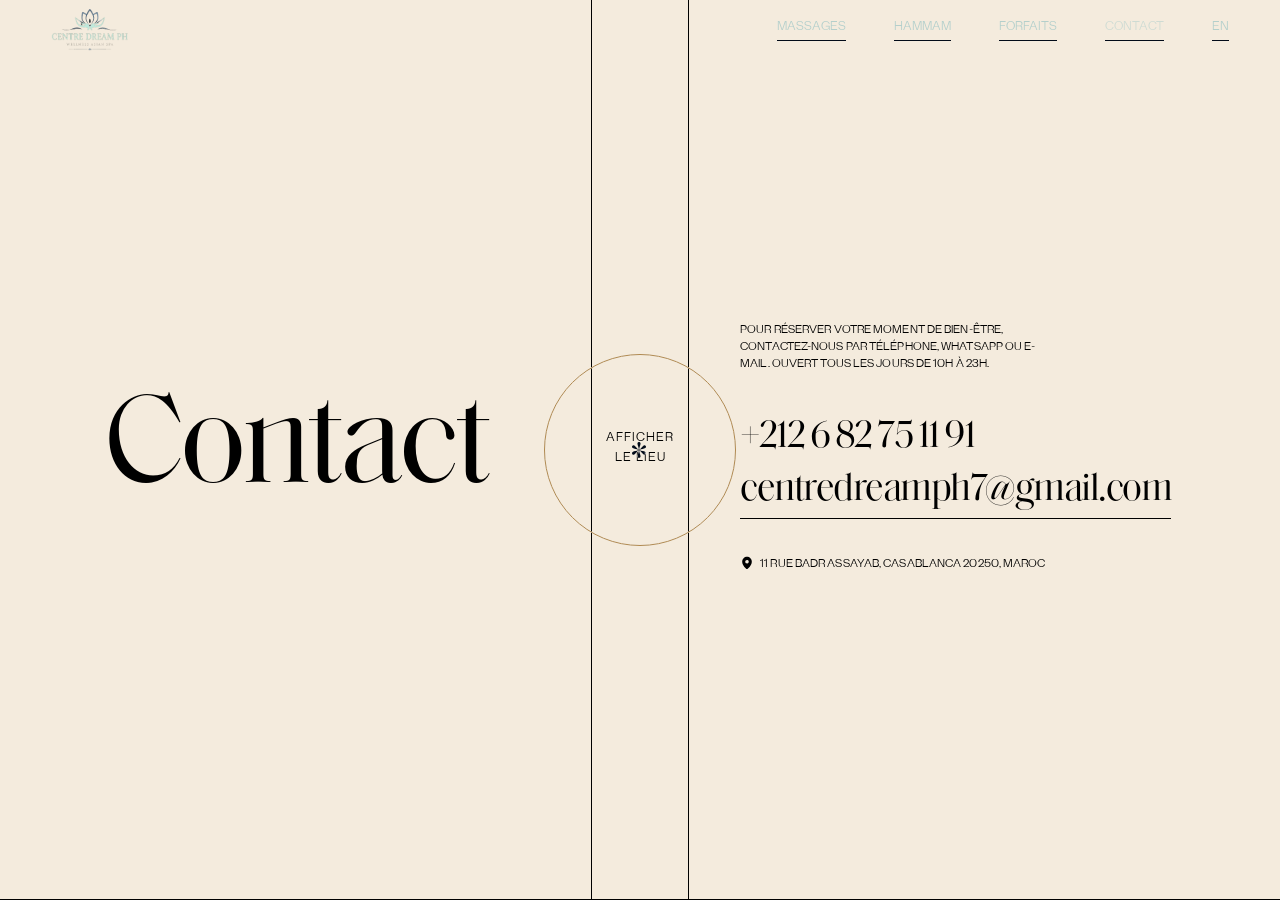
==== commit 9944c159: "Mobile: fix burger menu, logo visibility, poster stacking - nav now uses the colored logo (the white" ====
--- a/contact.html
+++ b/contact.html
@@ -77,7 +77,7 @@
     <div data-collapse="medium" data-animation="over-left" data-duration="800" data-easing="ease-out-quart" data-doc-height="1" data-easing2="ease" role="banner" class="menu w-nav">
       <div class="menu_container">
         <a class="brand_container w-inline-block" data-w-id="Link Block" href="/">
-          <img src="images/logo-dreamph-white.png" alt="Centre Dream PH — Wellness Asian Spa" class="brand_logo_img">
+          <img src="images/logo-dreamph.png" alt="Centre Dream PH — Wellness Asian Spa" class="brand_logo_img">
         </a>
         <nav role="navigation" class="nav-menu w-nav-menu">
           <div class="content_nav_mobile">
--- a/css/theme-cdph.css
+++ b/css/theme-cdph.css
@@ -96,3 +96,40 @@
 ::-webkit-scrollbar{ width: 10px; }
 ::-webkit-scrollbar-track{ background: var(--cdph-cream-2); }
 ::-webkit-scrollbar-thumb{ background: var(--cdph-gold); border-radius: 8px; }
+
+/* =========================================================
+   Phone friendliness
+   ========================================================= */
+html, body{ overflow-x: hidden; max-width: 100%; }
+img, video{ max-width: 100%; }
+
+/* burger icon adapts like the nav links */
+.ic_burger_line{ background-color: var(--cdph-burgundy) !important; transition: background-color .35s ease; }
+body.nav-on-dark .ic_burger_line{ background-color: var(--cdph-cream) !important; }
+
+@media screen and (max-width: 991px){
+  /* Only style the burger menu when it is actually OPEN (body.menu-open, set via JS).
+     Webflow's over-left slide + data-doc-height otherwise leave it off-screen / document-tall. */
+  body.menu-open .w-nav-overlay{ background-color: var(--cdph-cream) !important; }
+  body.menu-open .nav-menu{ background-color: transparent !important; }
+  body.menu-open .w-nav-overlay{ position: fixed !important; inset: 0 !important; width: 100% !important;
+                  height: 100vh !important; overflow-y: auto !important; }
+  body.menu-open .nav-menu{ transform: none !important; width: 100% !important; height: 100vh !important;
+             min-height: 0 !important; display: flex !important; flex-direction: column;
+             justify-content: center; padding: 12vh 8vw; }
+  body.menu-open .content_nav_mobile{ display: flex; flex-direction: column; gap: 10px; align-items: flex-start; }
+  body.menu-open .nav_link_2{ color: var(--cdph-burgundy) !important; font-size: 2rem !important; line-height: 1.3; }
+  body.menu-open .i18n-toggle{ color: var(--cdph-burgundy) !important; font-size: 1.4rem !important; }
+  body.menu-open .i18n-toggle-wrap{ margin-top: 18px; }
+  /* burger lines stay dark while the cream panel is open */
+  body.menu-open .ic_burger_line{ background-color: var(--cdph-burgundy) !important; }
+}
+
+@media screen and (max-width: 767px){
+  /* posters: stack full width, never force horizontal scroll on small phones */
+  .dreamph_menu_card{ min-width: 0 !important; width: 100% !important; }
+  .dreamph_menu_grid{ gap: 22px; }
+  .dreamph_menu_section{ padding: 14vh 5vw 9vh; }
+  /* comfortable round CTA tap target */
+  .cta_wrapper{ min-width: 124px; min-height: 124px; }
+}
